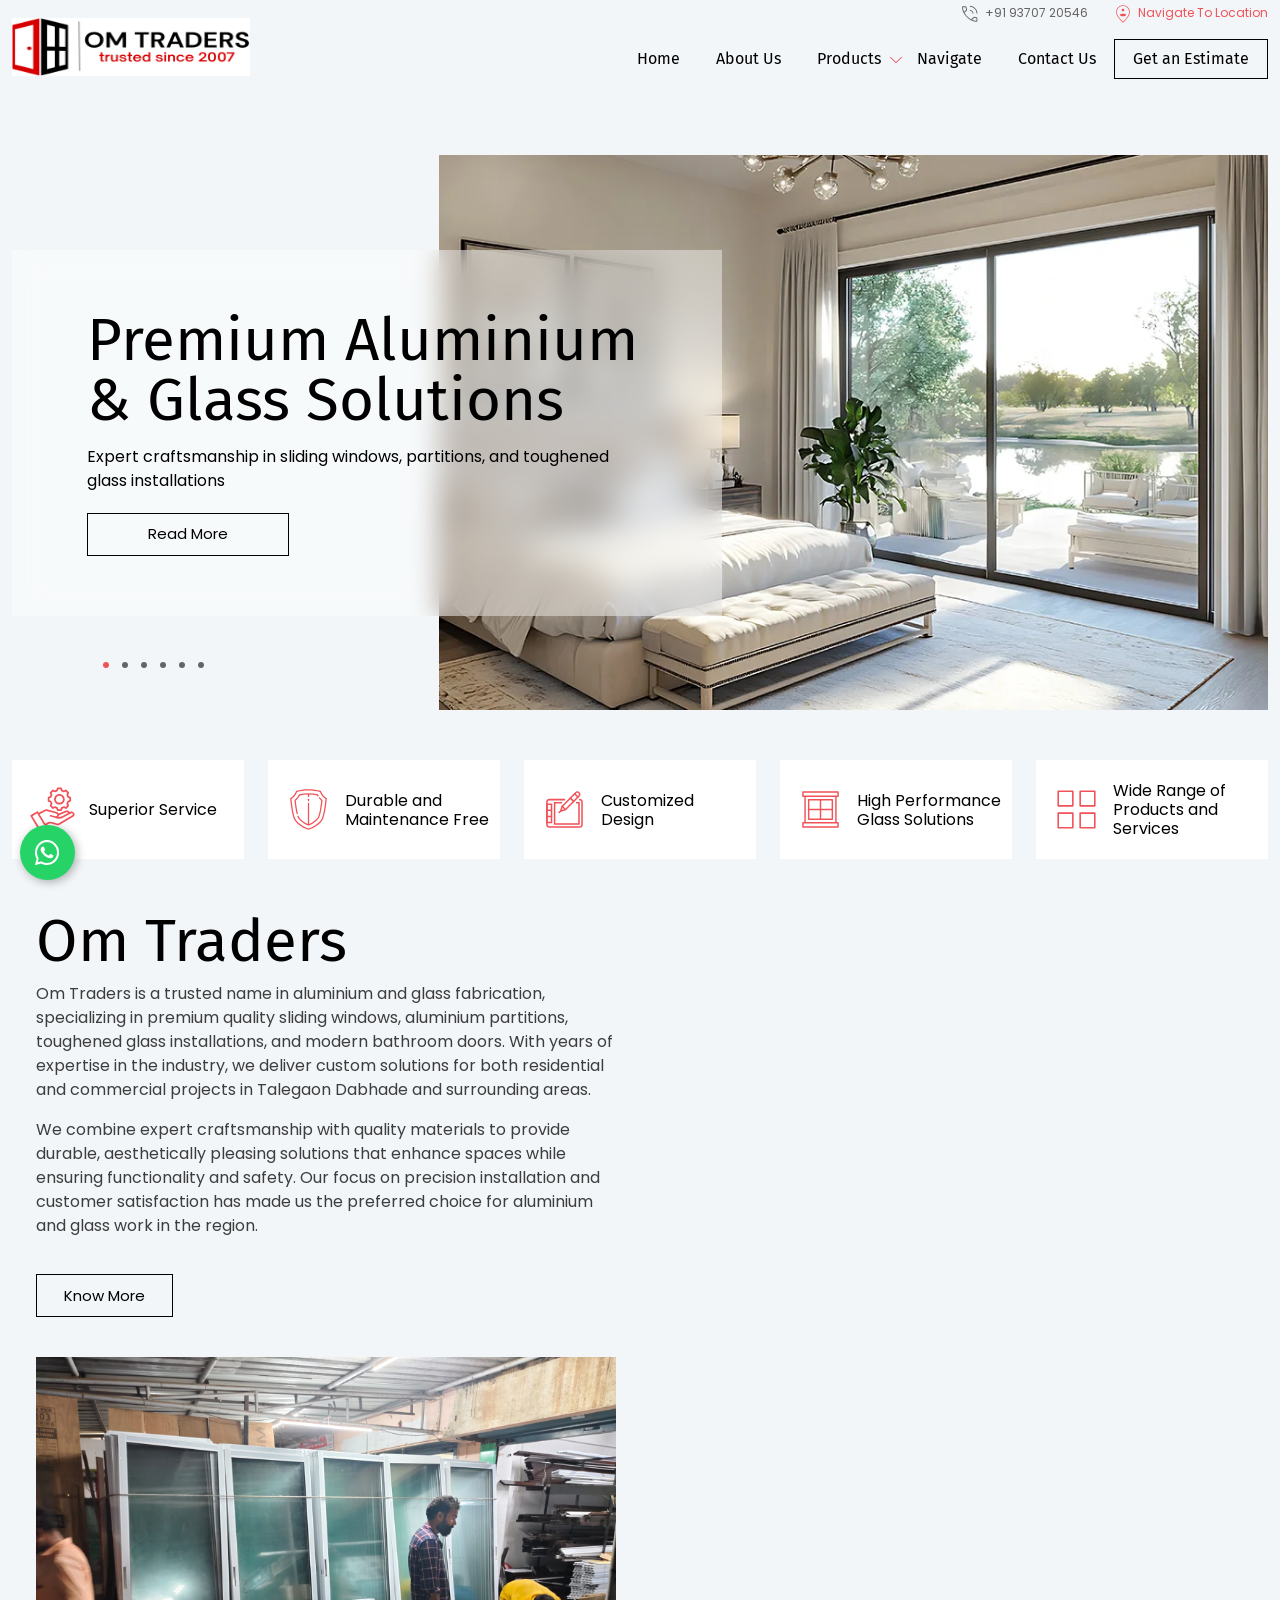
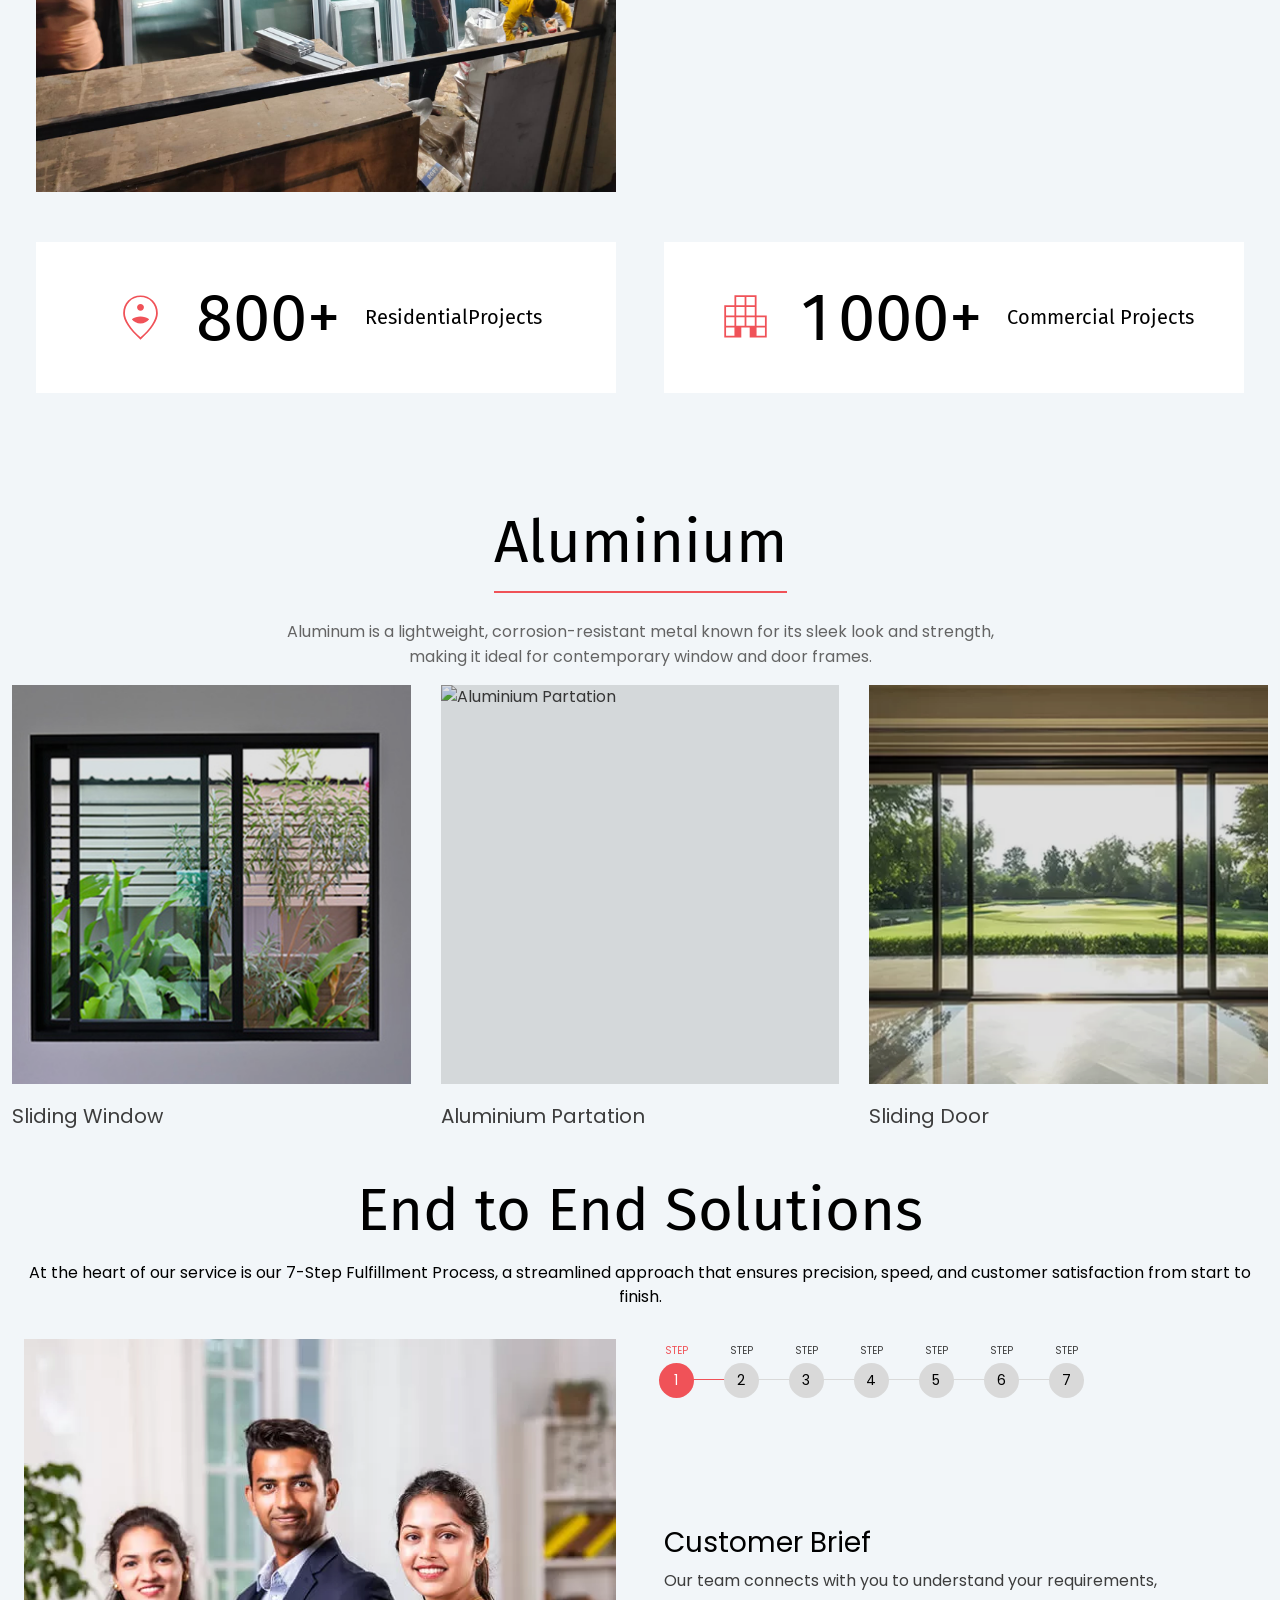
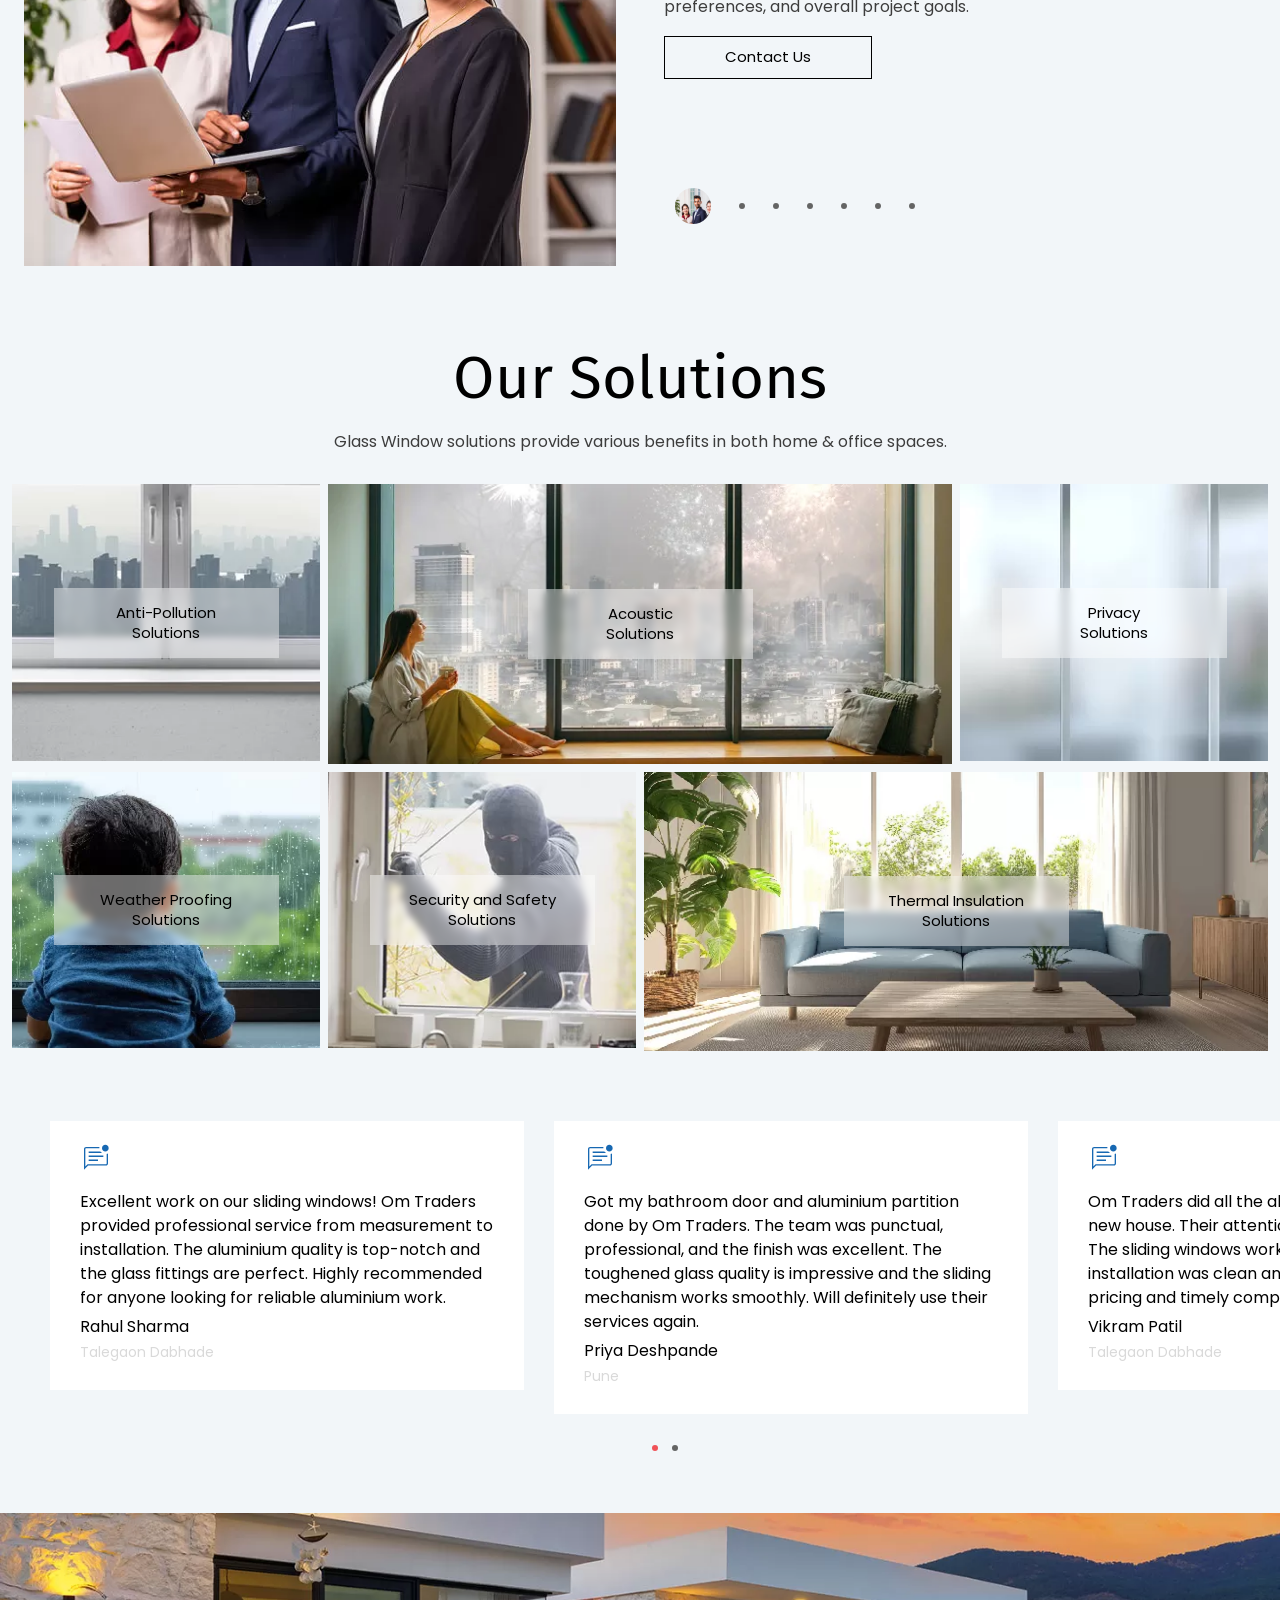
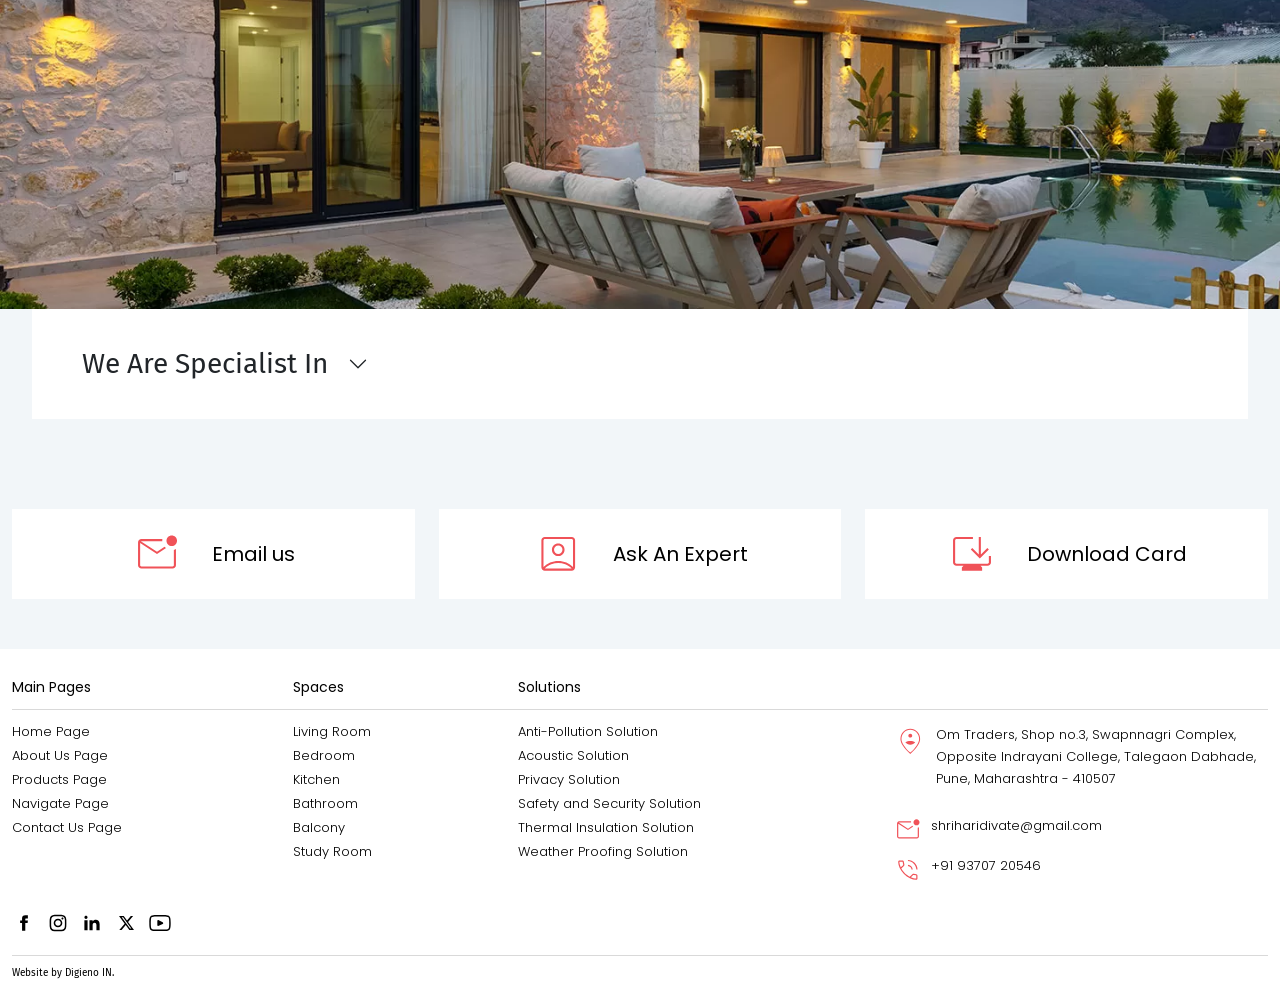
==== index.html @ d7f60c6f "first commit" ====
<!DOCTYPE html>
<html lang="en">

<head>
	<meta charset="UTF-8">
	<link rel="preconnect" href="https://www.omtraderstalegaon.in">

	<!-- Updated banner images for Om Traders -->
	<link rel="preload" fetchpriority="high" as="image"
		href="https://www.omtraderstalegaon.in/assets/images/banner-mobile.webp" />
	<link rel="preload" fetchpriority="high" as="image"
		href="https://www.omtraderstalegaon.in/assets/images/banner-desktop.webp" />

	<!-- Preconnect for Google Fonts -->
	<link rel="preconnect" href="https://fonts.googleapis.com">
	<link rel="preconnect" href="https://fonts.gstatic.com" crossorigin>
	<link rel="preload" as="style" href="https://www.omtraderstalegaon.in/css/combined.css">

	<!-- Updated favicon for Om Traders -->
	<link rel="icon" type="image/x-icon" href="https://www.omtraderstalegaon.in/icon-logo.png" />
	<link rel="icon" type="image/png" sizes="32x32" href="https://www.omtraderstalegaon.in/icon-logo.png">
	<link rel="icon" type="image/png" sizes="16x16" href="https://www.omtraderstalegaon.in/icon-logo.png">
	<link rel="icon" type="image/png" sizes="192x192" href="https://www.omtraderstalegaon.in/icon-logo.png">
	<link sizes="180x180" rel="apple-touch-icon" href="https://www.omtraderstalegaon.in/icon-logo.png">
	<link rel="icon" type="image/svg+xml" href="https://www.omtraderstalegaon.in/icon-logo.png">
	<meta name="msapplication-TileImage" content="https://www.omtraderstalegaon.in/icon-logo.png" />

	<!-- Icon Font Stylesheet -->
	<link href="https://cdnjs.cloudflare.com/ajax/libs/font-awesome/5.10.0/css/all.min.css" rel="stylesheet">
	<link href="https://cdn.jsdelivr.net/npm/bootstrap-icons@1.4.1/font/bootstrap-icons.css" rel="stylesheet">

	<!-- Updated title for Om Traders -->
	<title>Om Traders | Aluminium & Glass Work Specialist | Sliding Windows, Partitions, Toughen Glass, Bathroom Doors
		in Talegaon Dabhade, Pune</title>

	<meta name="robots" content="index, follow" />
	<meta name="viewport" content="width=device-width, initial-scale=1.0">
	<meta name="description"
		content="Om Traders - All types of Aluminium & Glass Work specialist in Talegaon Dabhade, Pune. Expert in Sliding Windows, Aluminium Partitions, Toughen Glass & Bathroom Doors. Contact: 9370720546">
	<meta name="author" content="Om Traders">
	<link rel="canonical" href="https://www.omtraderstalegaon.in/">

	<!-- Updated Open Graph tags for Om Traders -->
	<meta property="og:type" content="website">
	<meta property="og:title" content="Om Traders | Aluminium & Glass Work Specialist in Talegaon Dabhade, Pune">
	<meta property="og:url" content="https://www.omtraderstalegaon.in/">
	<meta property="og:image" content="https://www.omtraderstalegaon.in/images/og-image.png" />
	<meta property="og:description"
		content="Specialist in Sliding Windows, Aluminium Partitions, Toughen Glass & Bathroom Doors.">
	<meta property="og:image:width" content="1200" />
	<meta property="og:image:height" content="630" />
	<meta property="og:image:type" content="image/png" />
	<meta property="og:image:alt" content="Om Traders | Aluminium & Glass Work Specialist in Talegaon Dabhade, Pune" />

	<!-- Updated Twitter Card for Om Traders -->
	<meta property="twitter:card" content="summary_large_image">
	<meta name="twitter:site" content="@omtraders">
	<meta property="twitter:url" content="https://www.omtraderstalegaon.in/">
	<meta property="twitter:title" content="Om Traders | Aluminium & Glass Work Specialist">
	<meta property="twitter:description"
		content="All types of Aluminium & Glass Work in Talegaon Dabhade. Specialist in Sliding Windows, Aluminium Partitions, Toughen Glass & Bathroom Doors">
	<meta property="twitter:image" content="https://www.omtraderstalegaon.in/images/og-image.png">

	<!-- Updated geo tags for Talegaon Dabhade, Pune, India -->
	<meta name="geo.placename" content="Talegaon Dabhade, Pune, Maharashtra, India" />
	<meta http-equiv="content-language" content="en">
	<meta name="geo.region" content="IN-MH" />
	<meta name="ICBM" content="18.7356, 73.6825" />
	<meta name="geo.position" content="18.7356;73.6825" />
	<meta property="og:type" content="website" />

	<link rel="stylesheet" type="text/css" href="/css/combined.css">
</head>

<body>

	<header class="nav-down d-none d-md-block">
		<nav class="navbar navbar-expand-lg main-menu">
			<div class="container">
				<div class="mini-header">
					<a class="navbar-brand" href="index.html">
						<picture>
							<img src="/images/logo.png" alt="Logo" width="238" height="58">
						</picture>
					</a>
					<div class=" navbar-collapse" id="navbarScroll">
						<div class="upper-links">
							<a href="tel: +91 93707 20546">
								<img src="/images/phone-talk.svg" alt="Phone" width="24" height="24">
								<span>+91 93707 20546</span>
							</a>
							<a href="maps.html">
								<img src="/images/dealerships.svg" alt="Locate Showroom" width="24" height="24">
								<span class="color-red">Navigate To Location</span>
							</a>
						</div>
						<ul class="navbar-nav ms-auto my-2 my-lg-0" style="--bs-scroll-height: 100px;">
							<li class="nav-item">
								<a class="dropdown-item" href="index.html">Home</a>
							</li>
							<li class="dropdown has-megamenu dropdown-space">
								<a class="dropdown-item" href="about.html">About Us</a>
							</li>
							<li class="dropdown has-megamenu">
								<a class="dropdown-toggle nav-link active" href="#" role="button" id="dropdownMenuLink"
									data-bs-toggle="dropdown" aria-expanded="false">
									Products
								</a>
								<ul class="dropdown-menu" aria-labelledby="dropdownMenuLink">
									<div class="header-hr-dropdown">
										<div class="row gx-0">
											<div class="col-md-12 spaces-dropdown">
												<ul class="nav nav-products" id="products-tab" role="tablist"
													data-mouse="hover">

													<li class="nav-item">
														<a class="nav-link show active" id="products-upvc-tab"
															data-toggle="pill" data-bs-target="#products-upvc"
															href="products.html" role="tab"
															aria-controls="products-upvc" aria-selected="true"><img
																src="images/icon_1747152950.svg" alt="uPVC" width="20"
																height="20">Sliding Window</a>
													</li>
													<li class="nav-item">
														<a class="nav-link " id="products-aluminium-tab"
															data-toggle="pill" data-bs-target="#products-aluminium"
															href="products.html" role="tab"
															aria-controls="products-aluminium" aria-selected="true"><img
																src="images/icon_1747152934.svg" alt="uPVC" width="20"
																height="20">Aluminium
															Partition</a>
													</li>
													<li class="nav-item">
														<a class="nav-link " id="products-boutique-facade-tab"
															data-toggle="pill"
															data-bs-target="#products-boutique-facade"
															href="products.html" role="tab"
															aria-controls="products-boutique-facade"
															aria-selected="true"><img src="images/icon_1746786755.svg"
																alt="uPVC" width="20" height="20">Toughen Glass</a>
													</li>
													<li class="nav-item">
														<a class="nav-link " id="products-shower-enclosures-tab"
															data-toggle="pill"
															data-bs-target="#products-shower-enclosures"
															href="products.html" role="tab"
															aria-controls="products-shower-enclosures"
															aria-selected="true"><img src="images/icon_17471455831.svg"
																alt="uPVC" width="20" height="20">Bathroom Door</a>
													</li>
												</ul>
											</div>
										</div>
									</div>
								</ul>
							</li>
							<li class="dropdown has-megamenu dropdown-space">
								<a class="dropdown-item" href="maps.html">Navigate</a>
							</li>
							<li class="dropdown has-megamenu dropdown-space">
								<a class="dropdown-item" href="contact.html">Contact Us</a>
							</li>

							<li class="nav-item">
								<a class="get-an-estimate" href="contact.html">
									Get an Estimate
								</a>
							</li>
						</ul>
					</div>
				</div>
			</div>
		</nav>
	</header>

	<header class="nav-down  animated d-block d-md-none">
		<div class="mobile-menu">
			<nav class="sidenav" data-sidenav data-sidenav-toggle="#sidenav-toggle">
				<div class="header-operate">
					<a class="navbar-brand" href="index.html">
						<picture>
							<img src="/images/logo.png" alt="Logo" width="168" height="40">
						</picture>
					</a>
					<span class="mob-side-close-btn">
						<img src="/images/cross.svg" alt="close" width="25" height="25">
					</span>
				</div>
				<ul class="sidenav-menu">

					<div class="accordion accordion-flush" id="accordionFlushExample">
						<div class="accordion-item spaces-border">
							<li class="nav-item">
								<a class="dropdown-item" style="padding-left: 30px;" href="index.html">Home</a>
							</li>
						</div>
					</div>

					<div class="accordion accordion-flush" id="accordionFlushExample">
						<div class="accordion-item products-border">
							<li class="nav-item">
								<a class="dropdown-item " style="padding-left: 30px;" href="about.html">About Us</a>
							</li>
						</div>
					</div>

					<div class="accordion accordion-flush" id="accordionFlushExample">
						<div class="accordion-item">
							<h2 class="accordion-header" id="flush-headingOne-100">
								<button class="accordion-button collapsed" type="button" data-bs-toggle="collapse"
									data-bs-target="#flush-collapseOne-100" aria-expanded="false"
									aria-controls="flush-collapseOne-100" style="padding-left: 30px;">
									Our Solutions
								</button>
							</h2>
							<div id="flush-collapseOne-100" class="accordion-collapse collapse"
								aria-labelledby="flush-headingOne-100" data-bs-parent="#accordionFlushExample">
								<div class="accordion-body mob-spaces">
									<ul>
										<li class="nav-item">
											<a class="nav-link show active" id="products-upvc-tab" data-toggle="pill"
												data-bs-target="#products-upvc" href="products.html" role="tab"
												aria-controls="products-upvc" aria-selected="true"><img
													src="images/icon_1747152950.svg" alt="uPVC" width="20"
													height="20">Sliding Window</a>
										</li>
										<li class="nav-item">
											<a class="nav-link " id="products-aluminium-tab" data-toggle="pill"
												data-bs-target="#products-aluminium" href="products.html" role="tab"
												aria-controls="products-aluminium" aria-selected="true"><img
													src="images/icon_1747152934.svg" alt="uPVC" width="20"
													height="20">Aluminium Partition</a>
										</li>
										<li class="nav-item">
											<a class="nav-link " id="products-boutique-facade-tab" data-toggle="pill"
												data-bs-target="#products-boutique-facade" href="products.html"
												role="tab" aria-controls="products-boutique-facade"
												aria-selected="true"><img src="images/icon_1746786755.svg" alt="uPVC"
													width="20" height="20">Toughen Glass</a>
										</li>
										<li class="nav-item">
											<a class="nav-link " id="products-shower-enclosures-tab" data-toggle="pill"
												data-bs-target="#products-shower-enclosures" href="products.html"
												role="tab" aria-controls="products-shower-enclosures"
												aria-selected="true"><img src="images/icon_17471455831.svg" alt="uPVC"
													width="20" height="20">Bathroom Door</a>
										</li>
									</ul>
								</div>
							</div>
						</div>
					</div>

					<div class="accordion accordion-flush" id="accordionFlushExample1">
						<div class="accordion-item">
							<div class="accordion-item spaces-border">
								<li class="nav-item">
									<a class="dropdown-item" style="padding-left: 30px;" href="maps.html">Navigate</a>
								</li>
							</div>
						</div>
					</div>

					<div class="accordion accordion-flush" id="accordionFlushExample1">
						<div class="accordion-item">
							<div class="accordion-item spaces-border">
								<li class="nav-item">
									<a class="dropdown-item" style="padding-left: 30px;" href="contact.html">Contact
										Us</a>
								</li>
							</div>
						</div>
					</div>
				</ul>
				<ul class="toll-free" style="padding-top: 20px;">
					<li class="toll-free">
						<div class="side-menu-contact-box">
							<a href="tel:+91 9370720546">
								<h6>Contact No.</h6>
								<h3>+91 93707 20546</h3>
							</a>
						</div>
					</li>
				</ul>
			</nav>
			<div class="mobileheader">
				<div data-sidenav-overlay class="sidenav-overlay"></div>
				<div class="upper-links">

					<a href="tel:+91 93707 20546">
						<img src="/images/phone-talk.svg" alt="Phone" width="24" height="24">
						<span>+91 93707 20546</span>
					</a>
					<a href="maps.html">
						<img src="/images/dealerships.svg" alt="Locate Showroom" width="24" height="24">
						<span class="color-red">Navigate To Location</span>
					</a>
				</div>
				<div class="logo-link-menu">
					<span class="main-logo-mobile">
						<a href="index.html"><img src="/images/logo.png" width="154" height="40" alt="Logo"
								style="padding-left: 5px;" /></a>
					</span>
					<a class="get-an-estimate-mobile" href="contact.html">
						Get an Estimate
					</a>
					<span>
						<a href="javascript:;" class="toggle" id="sidenav-toggle">
							<img src="/images/mobile-menu.svg" width="17" height="28">
						</a>
					</span>
				</div>
			</div>
		</div>
	</header>

	<main class="js-scroll">
		<div class="items-container">
			<link rel="preload" as="image" href="images/banner_1747808290.jpg" imagesizes="100vw"
				imagesrcset="images/banner_1747808290.jpg">

			<div class="common-top-spacer"></div>

			<div class="container">
				<div id="carouselExampleCaptions" class="carousel slide home-slider" data-bs-ride="carousel">

					<div class="carousel-indicators">
						<button type="button" data-bs-target="#carouselExampleCaptions" data-bs-slide-to="0"
							class="active" aria-current="true" aria-label="Slide 0"></button>
						<button type="button" data-bs-target="#carouselExampleCaptions" data-bs-slide-to="1"
							aria-label="Slide 1"></button>
						<button type="button" data-bs-target="#carouselExampleCaptions" data-bs-slide-to="2"
							aria-label="Slide 2"></button>
						<button type="button" data-bs-target="#carouselExampleCaptions" data-bs-slide-to="3"
							aria-label="Slide 3"></button>
						<button type="button" data-bs-target="#carouselExampleCaptions" data-bs-slide-to="4"
							aria-label="Slide 4"></button>
						<button type="button" data-bs-target="#carouselExampleCaptions" data-bs-slide-to="5"
							aria-label="Slide 5"></button>
					</div>
					<div class="carousel-inner" style="padding-top: 60px;">
						<div class="carousel-item active">
							<div class="row main-banner-item">
								<div class="col-md-4 align-content-center">
									<div class="main-banner-item-text">
										<h2>Premium Aluminium & Glass Solutions</h2>
										<p>Expert craftsmanship in sliding windows, partitions, and toughened glass
											installations</p> <a href="about.html" class="c-button c-button--gooey">
											<span>Read More</span>
											<div class="c-button__blobs">
												<div></div>
												<div></div>
												<div></div>
											</div>
										</a>
									</div>
								</div>
								<div class="col-md-8">
									<div class="main-banner-item-image zoom-hover">
										<picture>
											<source srcset="images/banner_1758535106.webp" type="image/webp">
											<source srcset="images/banner_1758535106.jpg" type="image/jpg">
											<img src="images/banner_1758535106.jpg" width="100%" height="100%"
												alt="Windows">
										</picture>
									</div>
								</div>
							</div>
						</div>
						<div class="carousel-item ">
							<div class="row main-banner-item">
								<div class="col-md-4 align-content-center">
									<div class="main-banner-item-text">
										<h2>Professional Aluminium Sliding Windows</h2>
										<p>ustom-designed sliding windows for homes and offices.</p> <a
											href="about.html" class="c-button c-button--gooey">
											<span>Read More</span>
											<div class="c-button__blobs">
												<div></div>
												<div></div>
												<div></div>
											</div>
										</a>
									</div>
								</div>
								<div class="col-md-8">
									<div class="main-banner-item-image zoom-hover">
										<picture>
											<source srcset="images/banner_1755513806.webp" type="image/webp">
											<source srcset="images/banner_1755513806.jpg" type="image/jpg">
											<img loading="lazy" src="images/banner_1755513806.jpg" width="100%"
												height="100%" alt="Windows">
										</picture>
									</div>
								</div>
							</div>
						</div>
						<div class="carousel-item ">
							<div class="row main-banner-item">
								<div class="col-md-4 align-content-center">
									<div class="main-banner-item-text">
										<h2>Modern Aluminium Partition Solutions</h2>
										<p>Space-efficient aluminium partitions for offices and commercial spaces</p>
										<a href="about.html" class="c-button c-button--gooey">
											<span>Learn More</span>
											<div class="c-button__blobs">
												<div></div>
												<div></div>
												<div></div>
											</div>
										</a>
									</div>
								</div>
								<div class="col-md-8">
									<div class="main-banner-item-image zoom-hover">
										<picture>
											<source srcset="images/banner_1758290400.webp" type="image/webp">
											<source srcset="images/banner_1758290400.jpg" type="image/jpg">
											<img loading="lazy" src="images/banner_1758290400.jpg" width="100%"
												height="100%" alt="Windows">
										</picture>
									</div>
								</div>
							</div>
						</div>
						<div class="carousel-item ">
							<div class="row main-banner-item">
								<div class="col-md-4 align-content-center">
									<div class="main-banner-item-text">
										<h2>Book Your Free Window Consultation</h2>
										<p>Get expert advice tailored to your space, style, and budget—no
											obligations.</p> <a href="contact.html" class="c-button c-button--gooey">
											<span>Connect With Us</span>
											<div class="c-button__blobs">
												<div></div>
												<div></div>
												<div></div>
											</div>
										</a>
									</div>
								</div>
								<div class="col-md-8">
									<div class="main-banner-item-image zoom-hover">
										<picture>
											<img src="images/banner_1762515509.jpg" width="100%" height="100%"
												alt="Window Consultation">
										</picture>
									</div>
								</div>
							</div>
						</div>
						<div class="carousel-item ">
							<div class="row main-banner-item">
								<div class="col-md-4 align-content-center">
									<div class="main-banner-item-text">
										<h2>Toughened Glass & Doors</h2>
										<p>Wremium safety glass solutions and elegant bathroom</p> <a
											href="products.html" class="c-button c-button--gooey">
											<span>Read More</span>
											<div class="c-button__blobs">
												<div></div>
												<div></div>
												<div></div>
											</div>
										</a>
									</div>
								</div>
								<div class="col-md-8">
									<div class="main-banner-item-image zoom-hover">
										<picture>
											<source srcset="images/banner_1762925732.webp" type="image/webp">
											<source srcset="images/banner_1762925732.jpg" type="image/jpg">
											<img loading="lazy" src="images/banner_1762925732.jpg" width="100%"
												height="100%" alt="Learning About Fenestration">
										</picture>
									</div>
								</div>
							</div>
						</div>
						<div class="carousel-item ">
							<div class="row main-banner-item">
								<div class="col-md-4 align-content-center">
									<div class="main-banner-item-text">
										<h2>Free Consultation & Estimation</h2>
										<p>Get expert advice and accurate estimates for your aluminium & glass projects
										</p> <a href="contact.html" class="c-button c-button--gooey">
											<span>Read More</span>
											<div class="c-button__blobs">
												<div></div>
												<div></div>
												<div></div>
											</div>
										</a>
									</div>
								</div>
								<div class="col-md-8">
									<div class="main-banner-item-image zoom-hover">
										<picture>
											<source srcset="images/banner_1747899253.webp" type="image/webp">
											<source srcset="images/banner_1747899253.png" type="image/jpg">
											<img loading="lazy" src="images/banner_1747899253.png" width="100%"
												height="100%" alt="AIS Windows Advantage">
										</picture>
									</div>
								</div>
							</div>
						</div>
					</div>
				</div>
			</div>

			<section class="ais-windows-features">
				<div class="container">
					<div class="row justify-content-center">
						<div class="col-1-of-7">
							<div class="features-box">
								<img loading="lazy" src="images/thumbnail_1747122276.svg" width="61" height="61"
									alt="Superior service">
								<h3>Superior Service</h3>
							</div>
						</div>
						<div class="col-1-of-7">
							<div class="features-box">
								<img loading="lazy" src="images/thumbnail_1747121187.svg" width="61" height="61"
									alt="Durable and Maintenance free">
								<h3>Durable and Maintenance Free</h3>
							</div>
						</div>
						<div class="col-1-of-7">
							<div class="features-box">
								<img loading="lazy" src="images/thumbnail_1747121206.svg" width="61" height="61"
									alt="Durability and Safety">
								<h3>Customized Design</h3>
							</div>
						</div>
						<div class="col-1-of-7">
							<div class="features-box">
								<img loading="lazy" src="images/thumbnail_17471212221.svg" width="61" height="61"
									alt="Maintainance">
								<h3>High Performance Glass Solutions</h3>
							</div>
						</div>
						<div class="col-1-of-7">
							<div class="features-box">
								<img loading="lazy" src="images/thumbnail_1747121234.svg" width="61" height="61"
									alt="Hardware">
								<h3>Wide Range of Products and Services</h3>
							</div>
						</div>
					</div>
				</div>
			</section>

			<section class="ais-windows-section">
				<div class="container">
					<div class="row gx-5 m-0">
						<div class="col-md-6 align-content-center">
							<div class="ais-windows-text">
								<h1 class="text-anim">Om Traders</h1>
								<p>Om Traders is a trusted name in aluminium and glass fabrication, specializing in
									premium quality sliding windows, aluminium partitions, toughened glass
									installations, and modern bathroom doors. With years of expertise in the industry,
									we deliver custom solutions for both residential and commercial projects in Talegaon
									Dabhade and surrounding areas.</p>
								<p>We combine expert craftsmanship with quality materials to provide durable,
									aesthetically pleasing solutions that enhance spaces while ensuring functionality
									and safety. Our focus on precision installation and customer satisfaction has made
									us the preferred choice for aluminium and glass work in the region.</p>
								<a href="about.html" class="c-button c-button--gooey">
									<span>Know More</span>
									<div class="c-button__blobs">
										<div></div>
										<div></div>
										<div></div>
									</div>
								</a>
							</div>
						</div>
						<div style="padding-top: 40px;"></div>
						<div class="col-md-6">
							<div class="ais-windows-image zoom-hover">
								<picture>
									<img width="600" height="580" style="width: 100%; height: auto;" loading="lazy"
										src="images/WhatsApp Image 2025-12-15 at 6.58.34 PM.jpeg" width="100%"
										height="100%" alt="Om Traders Aluminium & Glass Work">
								</picture>
							</div>
						</div>
					</div>
				</div>
			</section>
			<section class="ais-counters-section">
				<div class="container">
					<div class="row counters gx-5 m-0">
						<div class="col-md-6 wow fadeInUp" data-wow-duration="200ms" data-wow-delay="600ms">
							<div class="counters-box">
								<img loading="lazy" src="images/icon_1744809434.svg" width="61" height="61"
									alt="Dealership">
								<h3 class="counter" aria-label="800+">800+</h3>
								<h4>
									<h4>Residential</h4>
									<h4>Projects</h4>
								</h4>
							</div>
						</div>
						<div class="col-md-6 wow fadeInUp" data-wow-duration="200ms" data-wow-delay="700ms">
							<div class="counters-box">
								<img loading="lazy" src="images/icon_1744809424.svg" width="61" height="61" alt="City">
								<h3 class="counter" aria-label="1000+">1000+</h3>
								<h4>
									<h4>Commercial Projects</h4>
								</h4>
							</div>
						</div>
					</div>
				</div>
			</section>

			<section class="upvc-aluminum-section home-upvc-aluminum-slider owl_navDisable">
				<div class="container">
					<div class="upvc-aluminum-tabs wow fadeInUp" data-wow-duration="200ms" data-wow-delay="200ms">
						<ul class="nav nav-pills mb-3" id="pills-tab" role="tablist">
							<li class="nav-item" role="presentation">
								<button class="nav-link active" id="pills-Paper-tab" data-bs-toggle="pill"
									data-bs-target="#pills-Paper" type="button" role="tab" aria-controls="pills-Paper"
									aria-selected="true">
									<h2 class="mb-0">Aluminium</h2>
								</button>
							</li>
						</ul>
					</div>

					<div class="tab-content wow fadeInUp" data-wow-duration="200ms" data-wow-delay="200ms"
						id="pills-tabContent">
						<div class="tab-pane fade show active" id="pills-Paper" role="tabpanel"
							aria-labelledby="pills-Paper-tab">
							<div class="short-description text-center">
								<p>Aluminum is a lightweight, corrosion-resistant metal known for its sleek look and
									strength,<br> making it ideal for contemporary window and door frames.</p>
							</div>
							<div class="upvc-aluminum-slider owl-carousel owl-theme">

								<item>
									<div class="upvc-aluminum-slider-box zoom-hover">
										<a href="products.html">
											<picture>
												<img loading="lazy" src="images/thumbnail1_1747128946.jpg" width="100%"
													height="100%" alt="Aluminium Sliding Windows">
											</picture>
											<div class="tabs-caption">
												<h3>Sliding Window</h3>
											</div>
										</a>
									</div>
								</item>

								<item>
									<div class="upvc-aluminum-slider-box zoom-hover">
										<a href="products.html">
											<picture>
												<img loading="lazy" src="images/aluminium_partition.jpg" width="100%"
													height="100%" style="aspect-ratio: 1 / 1; object-fit: cover;"
													alt="Aluminium Partation">

											</picture>
											<div class="tabs-caption">
												<h3>Aluminium Partation</h3>
											</div>
										</a>
									</div>
								</item>

								<item>
									<div class="upvc-aluminum-slider-box zoom-hover">
										<a href="products.html">
											<picture>
												<source srcset="images/thumbnail1_1747128768.webp" type="image/webp">
												<source srcset="images/thumbnail1_1747128768.jpg" type="image/jpg">
												<img loading="lazy" src="images/thumbnail1_1747128768.jpg" width="100%"
													height="100%" alt="Aluminium Sliding Doors">
											</picture>
											<div class="tabs-caption">
												<h3>Sliding Door</h3>
											</div>
										</a>
									</div>
								</item>

								<item>
									<div class="upvc-aluminum-slider-box zoom-hover">
										<a href="products.html">
											<picture>
												<img loading="lazy" src="images/Project-2.jpeg" width="100%"
													height="100%" style="aspect-ratio: 1 / 1; object-fit: cover;"
													alt="Aluminium Partation">

											</picture>
											<div class="tabs-caption">
												<h3>Toughen Glass</h3>
											</div>
										</a>
									</div>
								</item>

								<item>
									<div class="upvc-aluminum-slider-box zoom-hover">
										<a href="products.html">
											<picture>
												<source srcset="images/thumbnail1_1764321676.webp" type="image/webp">
												<source srcset="images/thumbnail1_1764321676.jpg" type="image/jpg">
												<img loading="lazy" src="images/thumbnail1_1764321676.jpg" width="100%"
													height="100%" alt="Sliding Window with Integrated Glass Railing">
											</picture>
											<div class="tabs-caption">
												<h3>Sliding Window with Glass Railing</h3>
											</div>
										</a>
									</div>
								</item>

								<item>
									<div class="upvc-aluminum-slider-box zoom-hover">
										<a href="products.html">
											<picture>
												<source srcset="images/thumbnail1_1763712153.webp" type="image/webp">
												<source srcset="images/thumbnail1_1763712153.png" type="image/jpg">
												<img loading="lazy" src="images/thumbnail1_1763712153.png" width="100%"
													height="100%" alt="Movable Glass Louvers">
											</picture>
											<div class="tabs-caption">
												<h3>Movable Glass Louvers</h3>
											</div>
										</a>
									</div>
								</item>

								<item>
									<div class="upvc-aluminum-slider-box zoom-hover">
										<a href="products.html">
											<picture>
												<source srcset="images/thumbnail1_1747128081.webp" type="image/webp">
												<source srcset="images/thumbnail1_1747128081.jpg" type="image/jpg">
												<img loading="lazy" src="images/thumbnail1_1747128081.jpg" width="100%"
													height="100%" alt="defender-sliders">
											</picture>
											<div class="tabs-caption">
												<h3>Defender Sliders</h3>
											</div>
										</a>
									</div>
								</item>

								<item>
									<div class="upvc-aluminum-slider-box zoom-hover">
										<a href="products.html">
											<picture>
												<source srcset="images/thumbnail1_1747128659.webp" type="image/webp">
												<source srcset="images/thumbnail1_1747128659.jpg" type="image/jpg">
												<img loading="lazy" src="images/thumbnail1_1747128659.jpg" width="100%"
													height="100%" alt="Slimline Aluminium Sliding Doors">
											</picture>
											<div class="tabs-caption">
												<h3>Slim Sliding Doors</h3>
											</div>
										</a>
									</div>
								</item>

								<item>
									<div class="upvc-aluminum-slider-box zoom-hover">
										<a href="products.html">
											<picture>
												<source srcset="images/thumbnail1_1744709725.webp" type="image/webp">
												<source srcset="images/thumbnail1_1744709725.jpg" type="image/jpg">
												<img loading="lazy" src="images/thumbnail1_1744709725.jpg" width="100%"
													height="100%" alt="french-window">
											</picture>
											<div class="tabs-caption">
												<h3>French Window</h3>
											</div>
										</a>
									</div>
								</item>

								<item>
									<div class="upvc-aluminum-slider-box zoom-hover">
										<a href="products.html">
											<picture>
												<source srcset="images/thumbnail1_1747128132.webp" type="image/webp">
												<source srcset="images/thumbnail1_1747128132.jpg" type="image/jpg">
												<img loading="lazy" src="images/thumbnail1_1747128132.jpg" width="100%"
													height="100%" alt="Aluminium Fixed Window">
											</picture>
											<div class="tabs-caption">
												<h3>Fixed Window</h3>
											</div>
										</a>
									</div>
								</item>


								<item>
									<div class="upvc-aluminum-slider-box zoom-hover">
										<a href="products.html">
											<picture>
												<source srcset="images/thumbnail1_1758696020.webp" type="image/webp">
												<source srcset="images/thumbnail1_1758696020.jpg" type="image/jpg">
												<img loading="lazy" src="images/thumbnail1_1758696020.jpg" width="100%"
													height="100%" alt="Aluminium French Door">
											</picture>
											<div class="tabs-caption">
												<h3>Bathroom Door</h3>
											</div>
										</a>
									</div>
								</item>

							</div>
						</div>
					</div>
				</div>
			</section>
			<section class="end-solutions-section">
				<div class="container">
					<div id="carouselExampleCaptionsSolutions" class="carousel slide home-slider" data-bs-ride="false">
						<div class="carousel-indicators">
							<button type="button" data-bs-target="#carouselExampleCaptionsSolutions"
								data-bs-slide-to="0" class="active" aria-current="true" aria-label="Slide 0">
								<img loading="lazy" src="images/thumbnail_1747131976.jpg" width="50" height="50"
									alt="Thumbnail ">
							</button>
							<button type="button" data-bs-target="#carouselExampleCaptionsSolutions"
								data-bs-slide-to="1" aria-label="Slide 1">
								<img loading="lazy" src="images/thumbnail_1747315994.png" width="50" height="50"
									alt="Thumbnail ">
							</button>
							<button type="button" data-bs-target="#carouselExampleCaptionsSolutions"
								data-bs-slide-to="2" aria-label="Slide 2">
								<img loading="lazy" src="images/thumbnail_1747321064.png" width="50" height="50"
									alt="Thumbnail ">
							</button>
							<button type="button" data-bs-target="#carouselExampleCaptionsSolutions"
								data-bs-slide-to="3" aria-label="Slide 3">
								<img loading="lazy" src="images/thumbnail_1747314723.png" width="50" height="50"
									alt="Thumbnail ">
							</button>
							<button type="button" data-bs-target="#carouselExampleCaptionsSolutions"
								data-bs-slide-to="4" aria-label="Slide 4">
								<img loading="lazy" src="images/thumbnail_1747313151.png" width="50" height="50"
									alt="Thumbnail ">
							</button>
							<button type="button" data-bs-target="#carouselExampleCaptionsSolutions"
								data-bs-slide-to="5" aria-label="Slide 5">
								<img loading="lazy" src="images/thumbnail_1747313052.png" width="50" height="50"
									alt="na ">
							</button>
							<button type="button" data-bs-target="#carouselExampleCaptionsSolutions"
								data-bs-slide-to="6" aria-label="Slide 6">
								<img loading="lazy" src="images/thumbnail_1747312917.png" width="50" height="50"
									alt="After-Sales Service">
							</button>

						</div>

						<!-- Second Indicator Set -->
						<div class="carousel-indicators second-indicators">

							<button type="button" data-bs-target="#carouselExampleCaptionsSolutions"
								data-bs-slide-to="0" class="active step-1 step-completed active" aria-current="true"
								aria-label="Slide 1">
								<span>Step</span>
								<small>1</small>
							</button>


							<button type="button" data-bs-target="#carouselExampleCaptionsSolutions"
								data-bs-slide-to="1" aria-label="Slide 2">
								<span>Step</span>
								<small>2</small>
							</button>


							<button type="button" data-bs-target="#carouselExampleCaptionsSolutions"
								data-bs-slide-to="2" aria-label="Slide 3">
								<span>Step</span>
								<small>3</small>
							</button>


							<button type="button" data-bs-target="#carouselExampleCaptionsSolutions"
								data-bs-slide-to="3" aria-label="Slide 4">
								<span>Step</span>
								<small>4</small>
							</button>


							<button type="button" data-bs-target="#carouselExampleCaptionsSolutions"
								data-bs-slide-to="4" aria-label="Slide 5">
								<span>Step</span>
								<small>5</small>
							</button>


							<button type="button" data-bs-target="#carouselExampleCaptionsSolutions"
								data-bs-slide-to="5" aria-label="Slide 6">
								<span>Step</span>
								<small>6</small>
							</button>


							<button type="button" data-bs-target="#carouselExampleCaptionsSolutions"
								data-bs-slide-to="6" aria-label="Slide 7">
								<span>Step</span>
								<small>7</small>
							</button>
						</div>

						<div class="container">
							<div class="ais-solutions-heading text-center">
								<h2>End to End Solutions</h2>
								<div>At the heart of our service is our 7-Step Fulfillment Process, a streamlined
									approach that ensures precision, speed, and customer satisfaction from start to
									finish.</div>
							</div>
							<div class="carousel-inner">
								<div class="carousel-item active">
									<div class="row main-banner-item gx-5">
										<div class="col-md-6">
											<div class="end-solutions-image zoom-hover">
												<picture>
													<source srcset="images/thumbnail_1747131976.webp" type="image/webp">
													<source srcset="images/thumbnail_1747131976.jpg" type="image/jpg">
													<img loading="lazy" src="images/thumbnail_1747131976.jpg"
														width="100%" height="100%" alt="Thumbnail ">
												</picture>
											</div>
										</div>
										<div class="col-md-6 align-content-center">
											<div class="end-solutions-text">

												<h3>Customer Brief</h3>
												<p>Our team connects with you to understand your requirements,
													preferences, and overall project goals.</p>
												<a href="contact.html" class="c-button c-button--gooey">
													<span>Contact Us</span>
													<div class="c-button__blobs">
														<div></div>
														<div></div>
														<div></div>
													</div>
												</a>
											</div>
										</div>
									</div>
								</div>
								<div class="carousel-item ">
									<div class="row main-banner-item gx-5">
										<div class="col-md-6">
											<div class="end-solutions-image zoom-hover">
												<picture>
													<source srcset="images/thumbnail_1747315994.webp" type="image/webp">
													<source srcset="images/thumbnail_1747315994.png" type="image/jpg">
													<img loading="lazy" src="images/thumbnail_1747315994.png"
														width="100%" height="100%" alt="Thumbnail ">
												</picture>
											</div>
										</div>
										<div class="col-md-6 align-content-center">
											<div class="end-solutions-text">
												<h3>Design & Product Selection</h3>
												<p>We help you choose the right designs and products that best suit
													your space and needs.</p>
												<a href="contact.html" class="c-button c-button--gooey">
													<span>Contact Us</span>
													<div class="c-button__blobs">
														<div></div>
														<div></div>
														<div></div>
													</div>
												</a>
											</div>
										</div>
									</div>
								</div>
								<div class="carousel-item ">
									<div class="row main-banner-item gx-5">
										<div class="col-md-6">
											<div class="end-solutions-image zoom-hover">
												<picture>
													<source srcset="images/thumbnail_1747321064.webp" type="image/webp">
													<source srcset="images/thumbnail_1747321064.png" type="image/jpg">
													<img loading="lazy" src="images/thumbnail_1747321064.png"
														width="100%" height="100%" alt="Thumbnail ">
												</picture>
											</div>
										</div>
										<div class="col-md-6 align-content-center">
											<div class="end-solutions-text">
												<h3>Order Confirmation</h3>
												<p>Once selections are finalized, we proceed with order confirmation
													and scheduling.</p>
												<a href="contact.html" class="c-button c-button--gooey">
													<span>Contact Us</span>
													<div class="c-button__blobs">
														<div></div>
														<div></div>
														<div></div>
													</div>
												</a>
											</div>
										</div>
									</div>
								</div>
								<div class="carousel-item ">
									<div class="row main-banner-item gx-5">
										<div class="col-md-6">
											<div class="end-solutions-image zoom-hover">
												<picture>
													<source srcset="images/thumbnail_1747314723.webp" type="image/webp">
													<source srcset="images/thumbnail_1747314723.png" type="image/jpg">
													<img loading="lazy" src="images/thumbnail_1747314723.png"
														width="100%" height="100%" alt="Thumbnail ">
												</picture>
											</div>
										</div>
										<div class="col-md-6 align-content-center">
											<div class="end-solutions-text">

												<h3>Survey</h3>
												<p>A detailed site survey is conducted to take accurate measurements
													and evaluate installation conditions.</p>
												<a href="contact.html" class="c-button c-button--gooey">
													<span>Contact Us</span>
													<div class="c-button__blobs">
														<div></div>
														<div></div>
														<div></div>
													</div>
												</a>
											</div>
										</div>
									</div>
								</div>
								<div class="carousel-item ">
									<div class="row main-banner-item gx-5">
										<div class="col-md-6">
											<div class="end-solutions-image zoom-hover">
												<picture>
													<source srcset="images/thumbnail_1747313151.webp" type="image/webp">
													<source srcset="images/thumbnail_1747313151.png" type="image/jpg">
													<img loading="lazy" src="images/thumbnail_1747313151.png"
														width="100%" height="100%" alt="Thumbnail ">
												</picture>
											</div>
										</div>
										<div class="col-md-6 align-content-center">
											<div class="end-solutions-text">

												<h3>Manufacturing</h3>
												<p>Your chosen products are custom-manufactured with precision,
													ensuring top-notch quality and durability.</p>
												<a href="contact.html" class="c-button c-button--gooey">
													<span>Contact Us</span>
													<div class="c-button__blobs">
														<div></div>
														<div></div>
														<div></div>
													</div>
												</a>
											</div>
										</div>
									</div>
								</div>
								<div class="carousel-item ">
									<div class="row main-banner-item gx-5">
										<div class="col-md-6">
											<div class="end-solutions-image zoom-hover">
												<picture>
													<source srcset="images/thumbnail_1747313052.webp" type="image/webp">
													<source srcset="images/thumbnail_1747313052.png" type="image/jpg">
													<img loading="lazy" src="images/thumbnail_1747313052.png"
														width="100%" height="100%" alt="na ">
												</picture>
											</div>
										</div>
										<div class="col-md-6 align-content-center">
											<div class="end-solutions-text">

												<h3>Installation</h3>
												<p>Our trained technicians ensure smooth, professional installation
													with minimal disruption.</p>
												<a href="contact.html" class="c-button c-button--gooey">
													<span>Contact Us</span>
													<div class="c-button__blobs">
														<div></div>
														<div></div>
														<div></div>
													</div>
												</a>
											</div>
										</div>
									</div>
								</div>
								<div class="carousel-item ">
									<div class="row main-banner-item gx-5">
										<div class="col-md-6">
											<div class="end-solutions-image zoom-hover">
												<picture>
													<source srcset="images/thumbnail_1747312917.webp" type="image/webp">
													<source srcset="images/thumbnail_1747312917.png" type="image/jpg">
													<img loading="lazy" src="images/thumbnail_1747312917.png"
														width="100%" height="100%" alt="After-Sales Service">
												</picture>
											</div>
										</div>
										<div class="col-md-6 align-content-center">
											<div class="end-solutions-text">

												<h3>After-Sales Service</h3>
												<p>We offer continued support and maintenance to keep your products
													performing at their best.</p>
												<a href="contact.html" class="c-button c-button--gooey">
													<span>Contact Us</span>
													<div class="c-button__blobs">
														<div></div>
														<div></div>
														<div></div>
													</div>
												</a>
											</div>
										</div>
									</div>
								</div>
							</div>
						</div>
					</div>
				</div>
			</section>

			<section class="ais-solutions-section" style="padding-top: 80px;">
				<div class="container">
					<div class="ais-solutions-heading text-center">
						<h2>Our Solutions</h2>
						<p>Glass Window solutions provide various benefits in both home & office spaces.</p>
					</div>
					<div class="row gx-2">

						<div class="col-md-3">
							<div class="ais-solutions-box zoom-hover">
								<a href="#">
									<picture>
										<source srcset="images/thumbnail1_1747220233.webp" type="image/webp">
										<source srcset="images/thumbnail1_1747220233.jpg" type="image/jpg">
										<img loading="lazy" src="images/thumbnail1_1747220233.jpg" width="100%"
											height="100%" alt="Anti-Pollution Solutions">
									</picture>
									<div class="ais-solutions-text">
										<h3>Anti-Pollution<br> Solutions</h3>
									</div>
								</a>
							</div>
						</div>
						<div class="col-md-6">
							<div class="ais-solutions-box zoom-hover">
								<a href="#">
									<picture>
										<source srcset="images/thumbnail2_1747822133.webp" type="image/webp">
										<source srcset="images/thumbnail2_1747822133.jpg" type="image/jpg">
										<img loading="lazy" src="images/thumbnail2_1747822133.jpg" width="100%"
											height="100%" alt="Acoustic">
									</picture>
									<div class="ais-solutions-text">
										<h3>Acoustic<br> Solutions</h3>
									</div>
								</a>
							</div>
						</div>
						<div class="col-md-3">
							<div class="ais-solutions-box zoom-hover">
								<a href="#">
									<picture>
										<source srcset="images/thumbnail3_1747320254.webp" type="image/webp">
										<source srcset="images/thumbnail3_1747320254.png" type="image/jpg">
										<img loading="lazy" src="images/thumbnail3_1747320254.png" width="100%"
											height="100%" alt="Privacy Solutions">
									</picture>
									<div class="ais-solutions-text">
										<h3>Privacy<br> Solutions</h3>
									</div>
							</div>
							</a>
						</div>
					</div>
					<div class="row gx-2">
						<div class="col-md-3">
							<div class="ais-solutions-box zoom-hover">
								<a href="#">
									<picture>
										<source srcset="images/thumbnail4_1747318287.webp" type="image/webp">
										<source srcset="images/thumbnail4_1747318287.png" type="image/jpg">
										<img loading="lazy" src="images/thumbnail4_1747318287.png" width="100%"
											height="100%" alt="Weather Proofing Solutions">
									</picture>
									<div class="ais-solutions-text">
										<h3>Weather Proofing<br> Solutions</h3>
									</div>
								</a>
							</div>
						</div>
						<div class="col-md-3">
							<div class="ais-solutions-box zoom-hover">
								<a href="#">
									<picture>
										<source srcset="images/thumbnail5_1747220233.webp" type="image/webp">
										<source srcset="images/thumbnail5_1747220233.jpg" type="image/jpg">
										<img loading="lazy" src="images/thumbnail5_1747220233.jpg" width="100%"
											height="100%" alt="Security and Safety Solutions">
									</picture>
									<div class="ais-solutions-text">
										<h3>Security and Safety<br> Solutions</h3>
									</div>
								</a>
							</div>
						</div>
						<div class="col-md-6">
							<div class="ais-solutions-box zoom-hover">
								<a href="#">
									<picture>
										<source srcset="images/thumbnail6_1747320254.webp" type="image/webp">
										<source srcset="images/thumbnail6_1747320254.png" type="image/jpg">
										<img loading="lazy" src="images/thumbnail6_1747320254.png" width="100%"
											height="100%" alt="Energy Efficient Solutions">
									</picture>
									<div class="ais-solutions-text">
										<h3>Thermal Insulation<br> Solutions</h3>
									</div>
								</a>
							</div>
						</div>
					</div>
				</div>
			</section>


			<section class="testimonials-section">

				<div class="testimonials-slider owl-carousel owl-theme">
					<item>
						<div class="testimonials-slider-box-text">
							<img src="/images/chat.svg">

							Excellent work on our sliding windows! Om Traders provided professional service from
							measurement to installation. The aluminium quality is top-notch and the glass fittings are
							perfect. Highly recommended for anyone looking for reliable aluminium work. <div
								class="name-location">
								<h4>Rahul Sharma</h4>
								<h6>Talegaon Dabhade</h6>
							</div>
						</div>
					</item>
					<item>
						<div class="testimonials-slider-box-text">
							<img src="/images/chat.svg">

							Got my bathroom door and aluminium partition done by Om Traders. The team was punctual,
							professional, and the finish was excellent. The toughened glass quality is impressive and
							the sliding mechanism works smoothly. Will definitely use their services again. <div
								class="name-location">
								<h4>Priya Deshpande</h4>
								<h6>Pune</h6>
							</div>
						</div>
					</item>
					<item>
						<div class="testimonials-slider-box-text">
							<img src="/images/chat.svg">

							Om Traders did all the aluminium windows for our new house. Their attention to detail is
							remarkable. The sliding windows work flawlessly and the installation was clean and
							professional. Reasonable pricing and timely completion. Five-star service! <div
								class="name-location">
								<h4>Vikram Patil</h4>
								<h6>Talegaon Dabhade</h6>
							</div>
						</div>
					</item>
					<item>
						<div class="testimonials-slider-box-text">
							<img src="/images/chat.svg">

							Professional team with excellent craftsmanship. Our office aluminium partitions look modern
							and sleek. The glass work is precise and the aluminium frames are sturdy. From consultation
							to installation, everything was handled efficiently. Great experience! <div
								class="name-location">
								<h4>Anjali Mehta</h4>
								<h6>Pune</h6>
							</div>
						</div>
					</item>
					<item>
						<div class="testimonials-slider-box-text">
							<img src="/images/chat.svg">

							Outstanding service for our sliding windows and bathroom door installation. The team at Om
							Traders is knowledgeable and experienced. They helped us choose the right glass type and the
							final result exceeded our expectations. Highly satisfied customers! <div
								class="name-location">
								<h4>Sanjay Raut</h4>
								<h6>Talegaon Dabhade</h6>
							</div>
						</div>
					</item>
				</div>
			</section>

			<section class="fingertips-section">
				<picture>
					<source srcset="images/thumbnail_1747220006.webp" type="image/webp">
					<source srcset="images/thumbnail_1747220006.jpg" type="image/jpg">
					<img loading="lazy" src="images/thumbnail_1747220006.jpg" width="100%" height="100%"
						alt="AIS Windows">
				</picture>
			</section>


			<section class="popular-searches">
				<div class="container">
					<div class="faqs-box">
						<div class="accordion" id="accordionExample">

							<div class="accordion-item">
								<h2 class="accordion-header" id="heading-1">
									<button class="accordion-button collapsed h2-tag" type="button"
										data-bs-toggle="collapse" data-bs-target="#collapse-111" aria-expanded="false"
										aria-controls="collapse-111">
										We Are Specialist In

									</button>
								</h2>
								<div id="collapse-111" class="accordion-collapse collapse" aria-labelledby="heading-1"
									data-bs-parent="#accordionExample" style="">
									<div class="accordion-body">
										<p>
										<ul>
											<li><a href="products.html" target="_blank">Sliding Window</a> |</li>
											<li><a href="products.html" target="_blank">Aluminium Partition</a> |</li>
											<li><a href="products.html" target="_blank">Toughen Glass</a> |</li>
											<li><a href="products.html" target="_blank">Bathroom Door</a> </li>
										</ul>
										</p>
									</div>
								</div>
							</div>
			</section>

			<section class="contact-details-features">
				<div class="container">
					<div class="row justify-content-center">
						<div class="col-md-4">
							<div class="contact-details-box">
								<a href="mailto:shriharidivate@gmail.com">
									<img loading="lazy" src="/images/email-us.svg" width="52" height="52" alt="Banner">
									<h3>Email us</h3>
								</a>
							</div>
						</div>
						<div class="col-md-4">
							<div class="contact-details-box">
								<a href="contact.html">
									<img loading="lazy" src="/images/ask-expert.svg" width="52" height="52"
										alt="Banner">
									<h3>Ask An Expert</h3>
								</a>
							</div>
						</div>
						<div class="col-md-4">
							<div class="contact-details-box">
								<a href="/images/om-traders-card.jpeg" download="om-traders-card.jpeg">
									<img loading="lazy" src="/images/browser-download.svg" width="52" height="52"
										alt="Banner">
									<h3>Download Card</h3>
								</a>
							</div>
						</div>
					</div>
				</div>
			</section>


			<section class="footer-section">
				<div class="container">
					<div class="footer-inner-content">
						<div class="footer-row">
							<div class="footer-col footer-col-spaces-one">
								<div class="footer-menu-heading">
									<h5>Main Pages</h5>
									<ul>
										<li><a href="index.html">Home Page</a></li>
										<li><a href="about.html">About Us Page</a></li>
										<li><a href="products.html">Products Page</a></li>
										<li><a href="maps.html">Navigate Page</a></li>
										<li><a href="contact.html">Contact Us Page</a></li>
									</ul>
								</div>
							</div>

							<div class="footer-col footer-col-spaces-three">
								<div class="footer-menu-heading">
									<h5>Spaces</h5>
									<ul>
										<li><a href="products.html">Living Room</a>
										</li>
										<li><a href="products.html">Bedroom</a></li>
										<li><a href="products.html">Kitchen</a></li>
										<li><a href="products.html">Bathroom</a></li>
										<li><a href="products.html">Balcony</a></li>
										<li><a href="products.html">Study Room</a>
										</li>
									</ul>
								</div>
							</div>

							<div class="footer-col footer-col-spaces-four">
								<div class="footer-menu-heading">
									<h5>Solutions</h5>
									<ul>
										<li><a href="products.html">Anti-Pollution
												Solution</a></li>
										<li><a href="products.html">Acoustic
												Solution</a></li>
										<li><a href="products.html">Privacy
												Solution</a></li>
										<li><a href="products.html">Safety
												and Security Solution</a></li>
										<li><a href="products.html">Thermal
												Insulation Solution</a></li>
										<li><a href="products.html">Weather
												Proofing Solution</a></li>
									</ul>
								</div>
							</div>

							<div class="footer-col footer-col-spaces-seven">
								<div class="footer-menu-heading footer-address">
									<ul>
										<li>
											<img loading="lazy" src="/images/address.svg" width="35" height="35"
												alt="Address">
											<p>Om Traders, Shop no.3, Swapnnagri Complex, Opposite Indrayani College,
												Talegaon Dabhade, Pune, Maharashtra - 410507</p>
										</li>
										<li class="phone-number">

											<img loading="lazy" src="/images/email-us.svg" width="30" height="30"
												alt="Address">
											<p><a href="mailto:shriharidivate@gmail.com">shriharidivate@gmail.com
												</a></p>

										</li>
										<li class="phone-number">
											<img loading="lazy" src="/images/phone.svg" width="30" height="30"
												alt="Address">
											<p><a href="tel: +91 93707 20546">+91 93707 20546</a></p>
										</li>
									</ul>
								</div>
							</div>
						</div>
					</div>

					<div class="logo-social-media">
						<div class="social-icons">
							<div class="linkedin">
								<a href="#" target="_blank"><img class="linkedin-icon" alt="" src="/images/fb.svg"
										width="24" height="24"></a>
							</div>
							<div class="instagram">
								<a href="#" target="_blank"><img class="instagram-icon" alt=""
										src="/images/instagram.svg" width="24" height="24"></a>
							</div>
							<div class="youtube">
								<a href="#" target="_blank"><img class="union-icon" alt="" src="/images/linkedin.svg"
										width="24" height="24"></a>
							</div>
							<div class="twitter">
								<a href="#" target="_blank"><img class="linkedin-icon" alt="" src="/images/x.svg"
										width="24" height="24"></a>
							</div>
							<div class="fb">
								<a href="#" target="_blank"> <img class="facebook-icon" alt="" src="/images/youtube.svg"
										width="24" height="24"></a>
							</div>
						</div>
					</div>
					<div class="bottom-footer">
						<span>
							Website by
							<a href="https://wa.me/918806544530?text=Hi,%20I%20visited%20a%20website%20you%20developed%20and%20would%20like%20to%20discuss%20a%20project."
								target="_blank">
								Digieno IN.
							</a>
						</span>
					</div>
				</div>
			</section>

		</div>
	</main>


	<!--Thank You popup-->

	<script type="text/javascript" src="/js/combined.js"></script>
	<script type="text/javascript" src="/js/bootstrap.bundle.min.js" defer></script>
	<script type="text/javascript" src="/js/home.js"></script>

	<script>
		$('[data-sidenav]').sidenav();
	</script>
	<script type="text/javascript">
		new WOW().init()
	</script>
	<script>
		document.addEventListener("DOMContentLoaded", function () {
			const lazyPictures = document.querySelectorAll("picture");

			if ("IntersectionObserver" in window) {
				let observer = new IntersectionObserver((entries, obs) => {
					entries.forEach(entry => {
						if (entry.isIntersecting) {
							const picture = entry.target;

							// Load <source> elements
							picture.querySelectorAll("source[data-srcset]").forEach(source => {
								source.srcset = source.dataset.srcset;
								source.removeAttribute("data-srcset");
							});

							// Load <img>
							const img = picture.querySelector("img[data-src]");
							if (img) {
								img.src = img.dataset.src;
								img.removeAttribute("data-src");
							}

							obs.unobserve(picture);
						}
					});
				}, {
					rootMargin: "200px 0px",
					threshold: 0.01
				});

				lazyPictures.forEach(pic => observer.observe(pic));
			}
		});
	</script>

	<!-- Floating WhatsApp Button Start -->
	<a href="https://wa.me/919370720546?text=I%20found%20your%20contact%20number%20on%20your%20website.%20I%20would%20like%20to%20inquire%20about%20sliding%20window%20work.%20Please%20let%20me%20know%20the%20details."
		class="whatsapp-float" target="_blank" aria-label="Chat on WhatsApp">
		<i class="fab fa-whatsapp"></i>
	</a>

	<style>
		.whatsapp-float {
			position: fixed;
			bottom: 20px;
			left: 20px;
			/* Change to right:20px; if you want it on the right side */
			background-color: #25d366;
			color: #fff;
			border-radius: 50%;
			text-align: center;
			font-size: 28px;
			box-shadow: 2px 2px 10px rgba(0, 0, 0, 0.3);
			z-index: 999;
			width: 55px;
			height: 55px;
			display: flex;
			align-items: center;
			justify-content: center;
			transition: transform 0.2s ease-in-out;
			animation: pulse 2s infinite, bounce 4s infinite;
		}

		.whatsapp-float:hover {
			transform: scale(1.15) rotate(10deg);
			color: #fff;
		}

		/* Pulse Animation */
		@keyframes pulse {
			0% {
				box-shadow: 0 0 0 0 rgba(37, 211, 102, 0.7);
			}

			70% {
				box-shadow: 0 0 0 15px rgba(37, 211, 102, 0);
			}

			100% {
				box-shadow: 0 0 0 0 rgba(37, 211, 102, 0);
			}
		}

		/* Subtle Bounce */
		@keyframes bounce {

			0%,
			100% {
				transform: translateY(0);
			}

			50% {
				transform: translateY(-5px);
			}
		}
	</style>
	<!-- Floating WhatsApp Button End -->

	<script
		type="text/javascript">     (function (c, l, a, r, i, t, y) { c[a] = c[a] || function () { (c[a].q = c[a].q || []).push(arguments) }; t = l.createElement(r); t.async = 1; t.defer = 1; t.src = "https://www.clarity.ms/tag/" + i; y = l.getElementsByTagName(r)[0]; y.parentNode.insertBefore(t, y); })(window, document, "clarity", "script", "mvd6lk3maq"); </script>
	</script>
</body>

</html>
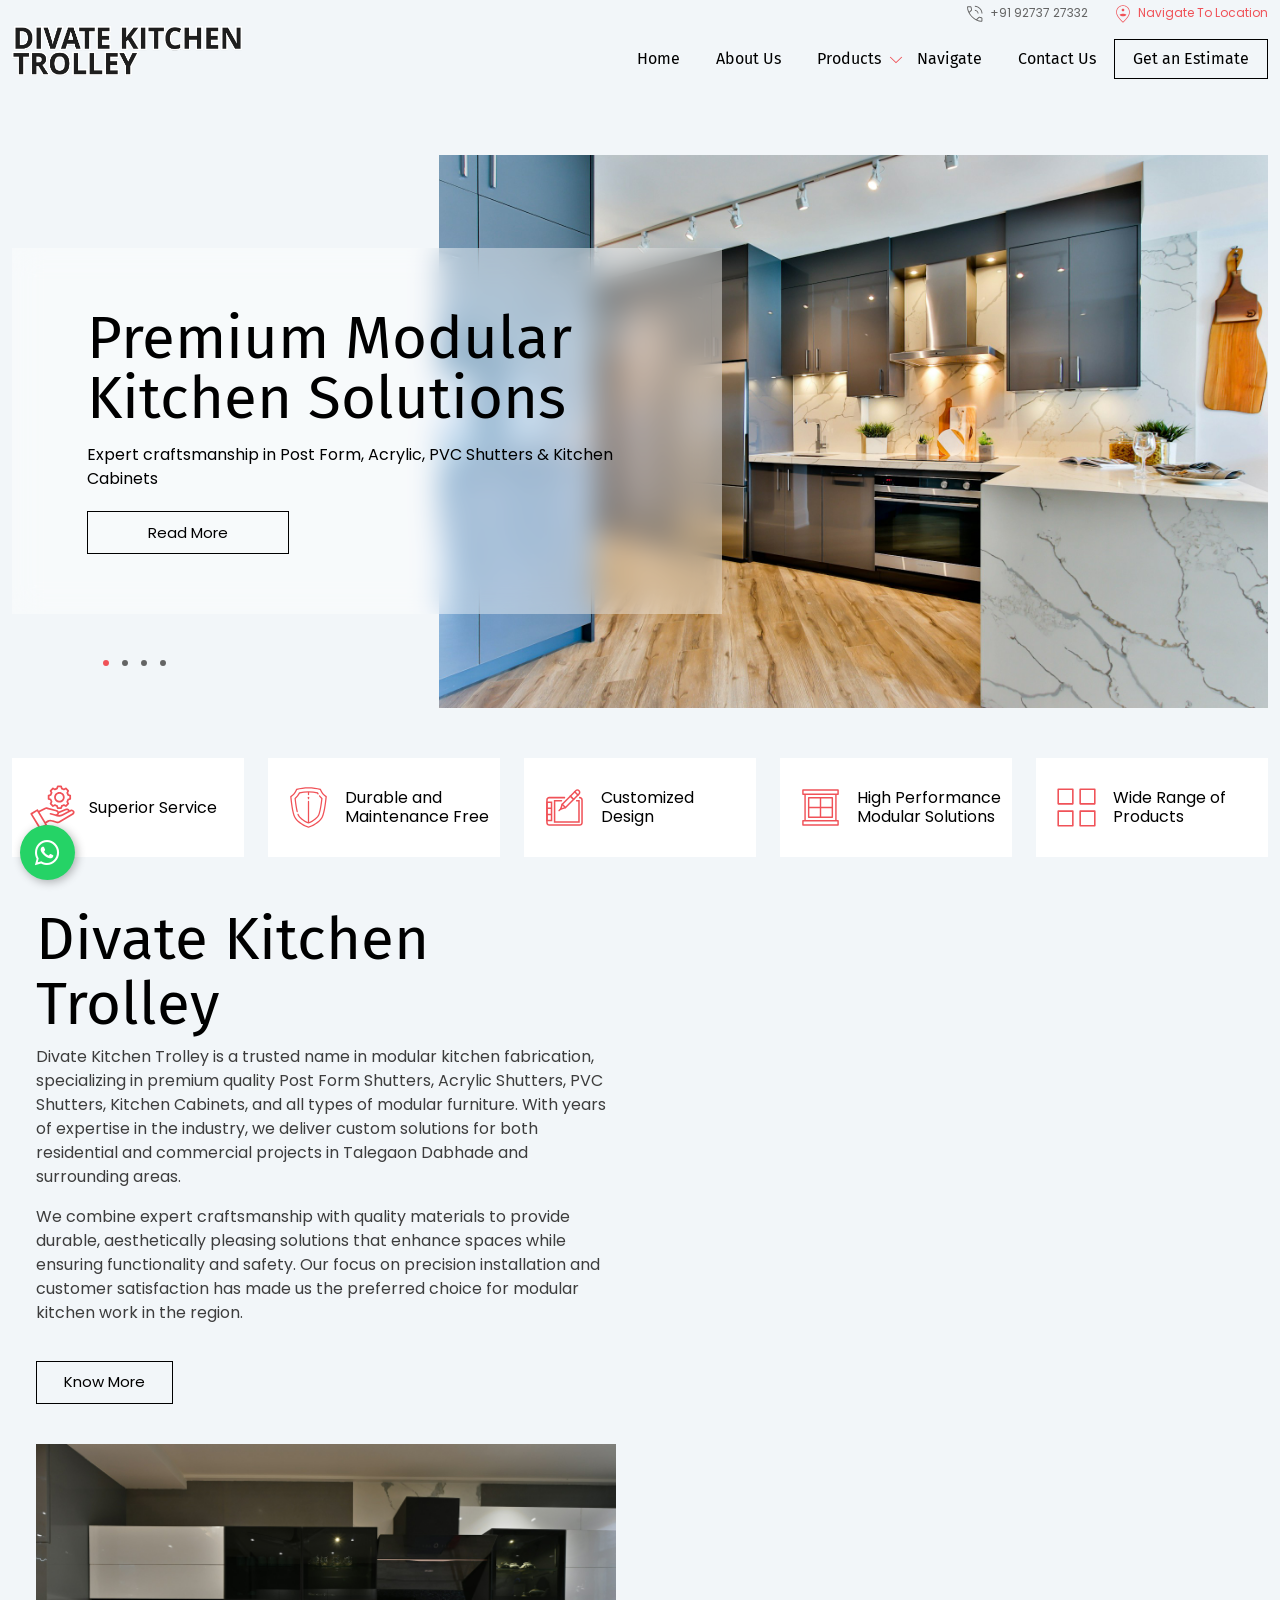
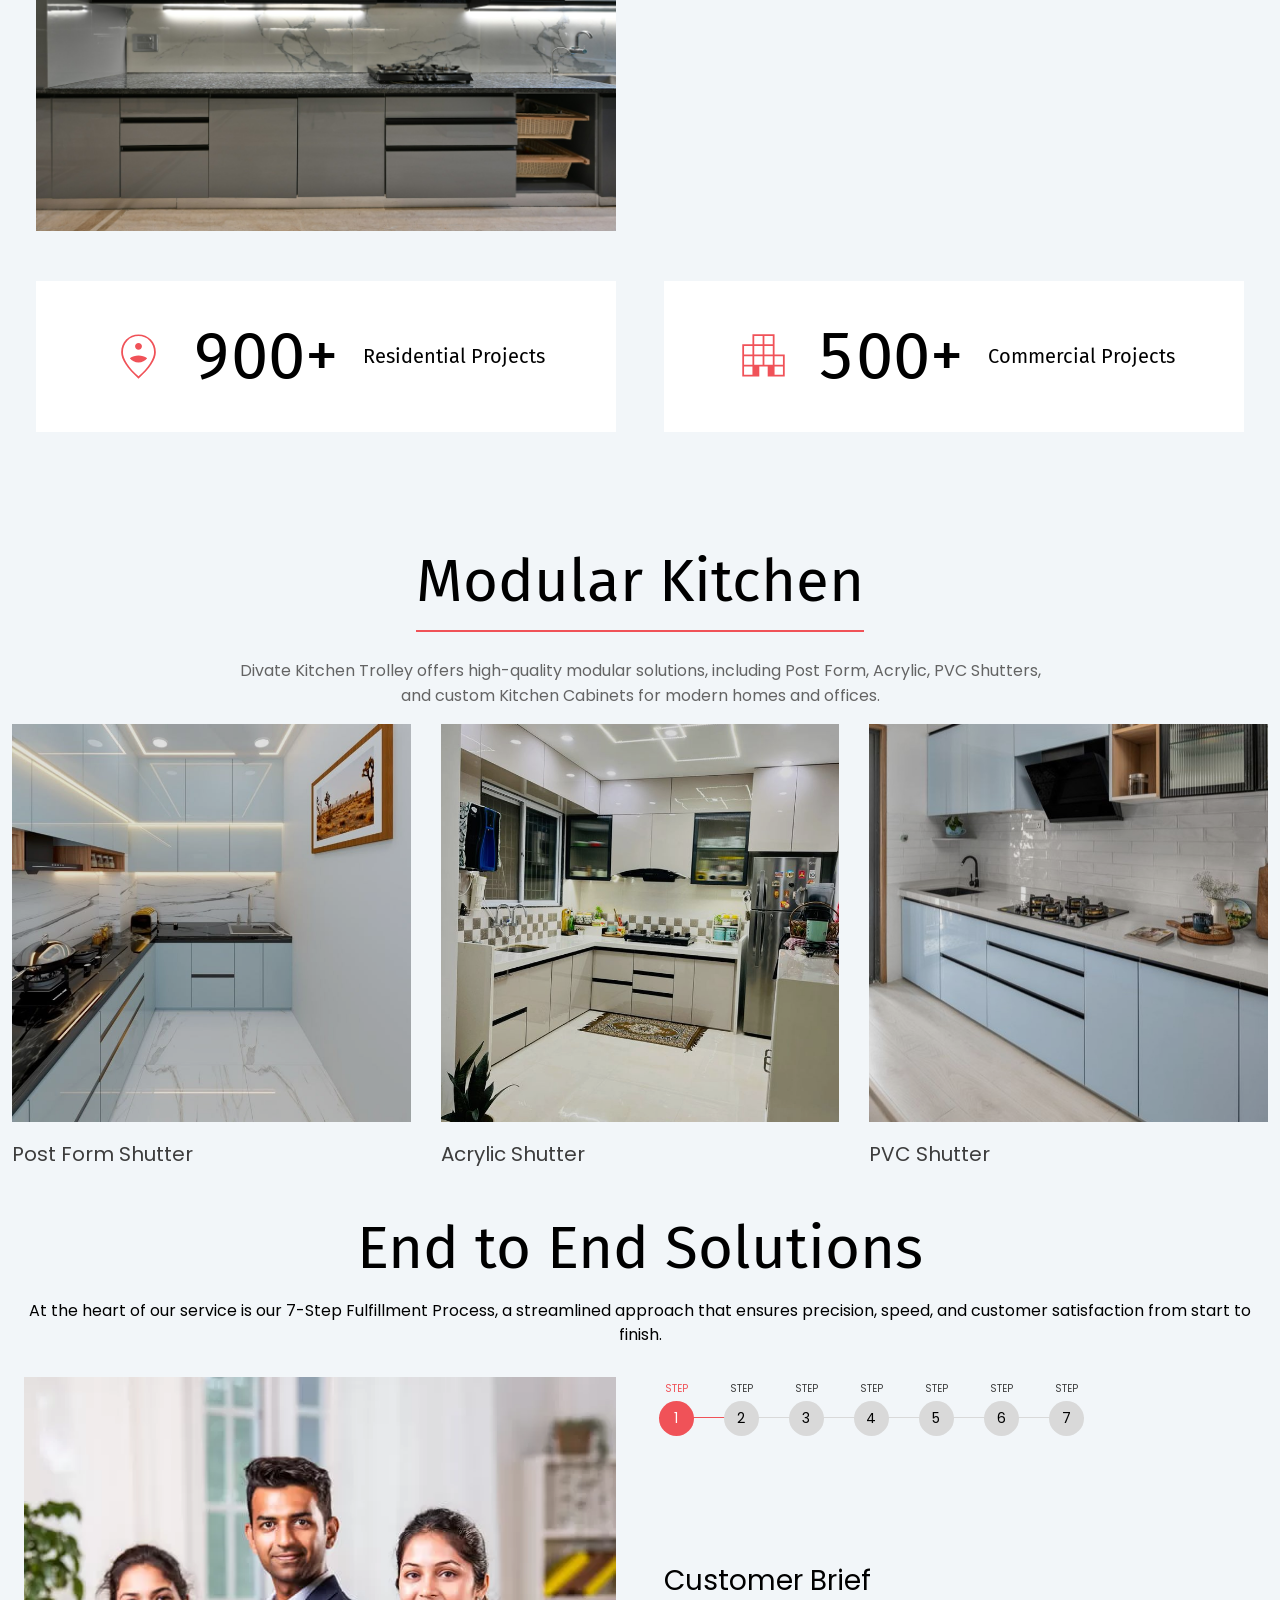
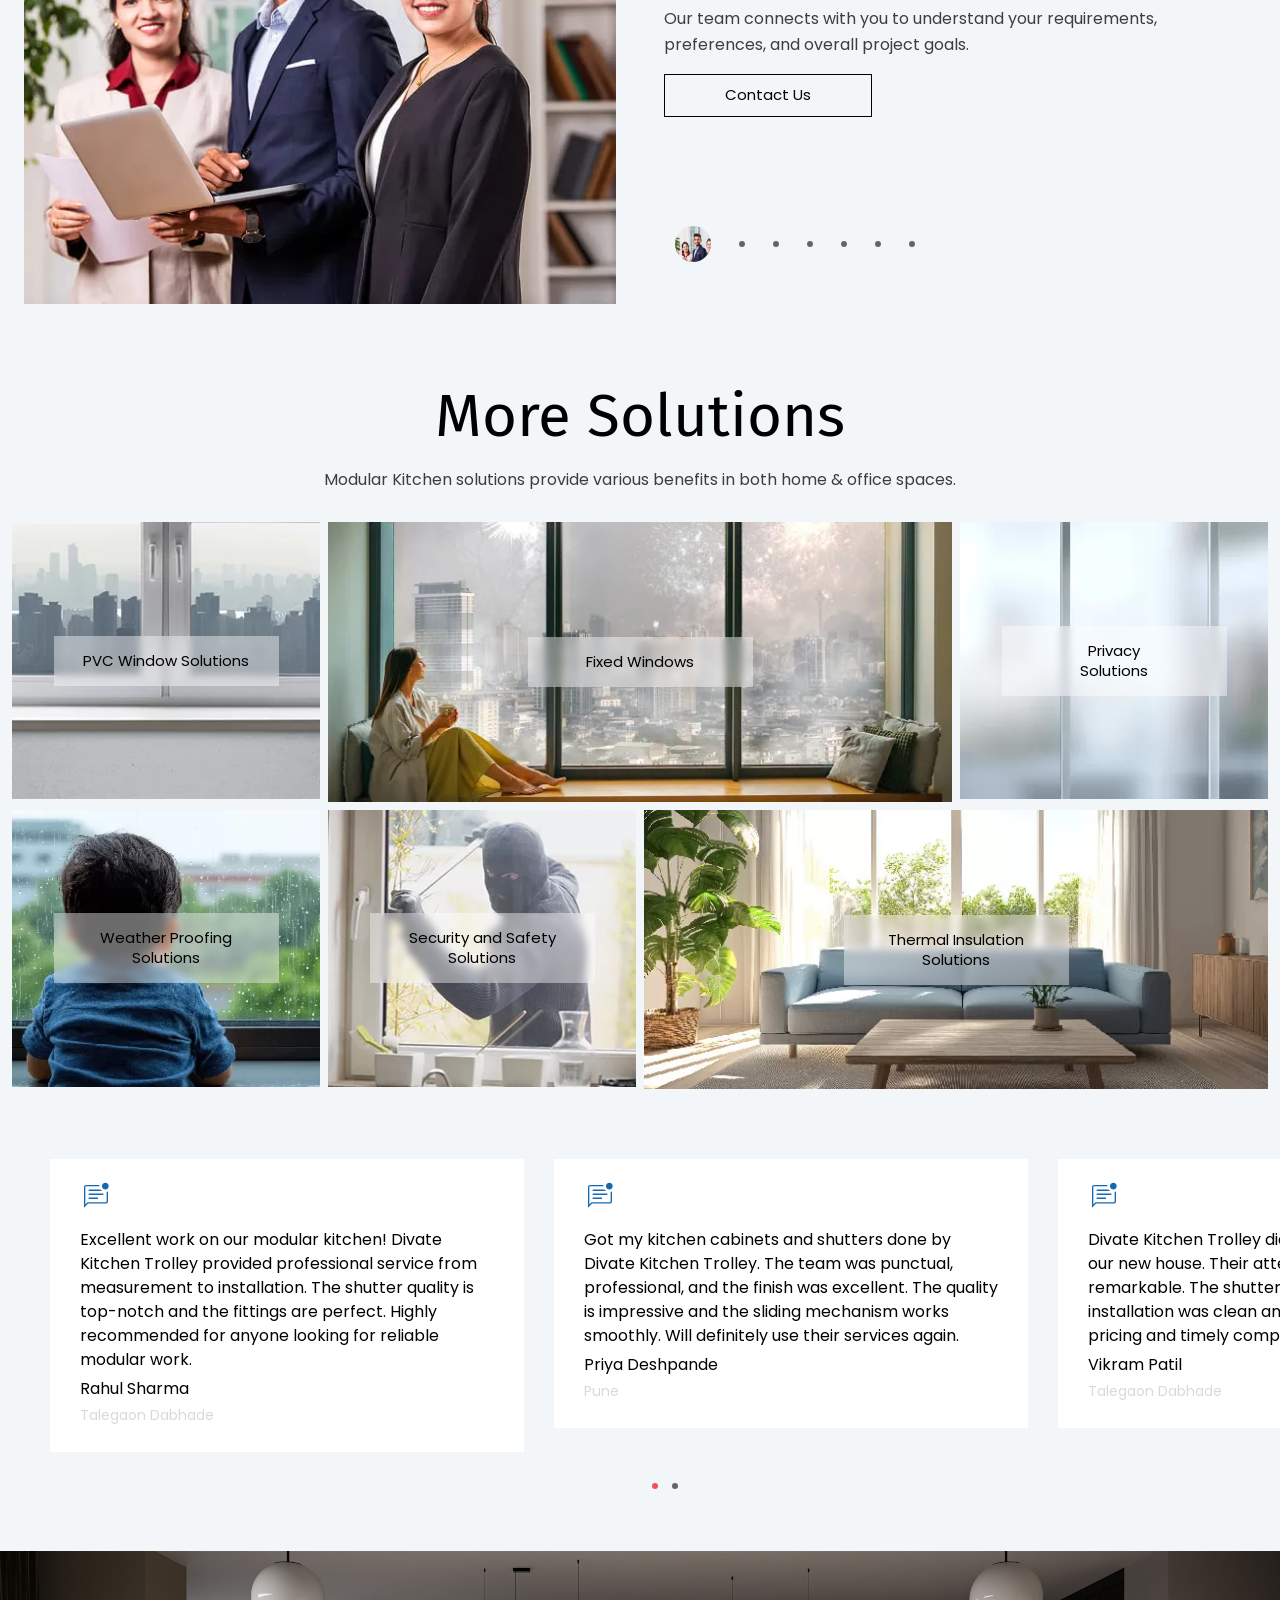
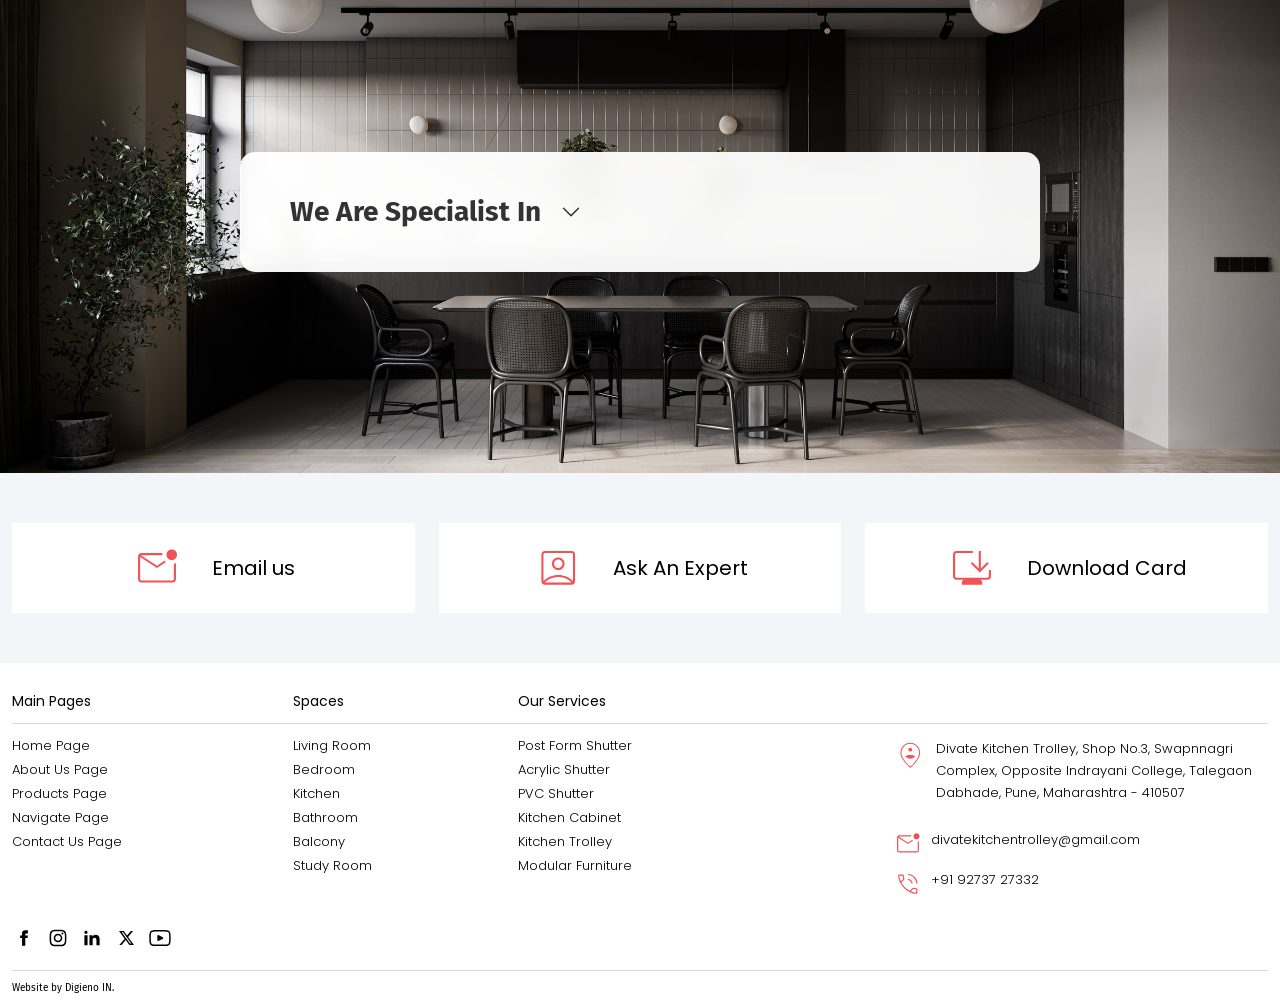
==== commit 7b6f2523: "website complited" ====
--- a/index.html
+++ b/index.html
@@ -3,63 +3,64 @@
 
 <head>
 	<meta charset="UTF-8">
-	<link rel="preconnect" href="https://www.omtraderstalegaon.in">
-
-	<!-- Updated banner images for Om Traders -->
+	<link rel="preconnect" href="https://www.divatekitchentrolley.in">
+
+	<!-- Updated banner images for Divate Kitchen Trolley -->
 	<link rel="preload" fetchpriority="high" as="image"
-		href="https://www.omtraderstalegaon.in/assets/images/banner-mobile.webp" />
+		href="https://www.divatekitchentrolley.in/assets/images/banner-mobile.webp" />
 	<link rel="preload" fetchpriority="high" as="image"
-		href="https://www.omtraderstalegaon.in/assets/images/banner-desktop.webp" />
+		href="https://www.divatekitchentrolley.in/assets/images/banner-desktop.webp" />
 
 	<!-- Preconnect for Google Fonts -->
 	<link rel="preconnect" href="https://fonts.googleapis.com">
 	<link rel="preconnect" href="https://fonts.gstatic.com" crossorigin>
-	<link rel="preload" as="style" href="https://www.omtraderstalegaon.in/css/combined.css">
-
-	<!-- Updated favicon for Om Traders -->
-	<link rel="icon" type="image/x-icon" href="https://www.omtraderstalegaon.in/icon-logo.png" />
-	<link rel="icon" type="image/png" sizes="32x32" href="https://www.omtraderstalegaon.in/icon-logo.png">
-	<link rel="icon" type="image/png" sizes="16x16" href="https://www.omtraderstalegaon.in/icon-logo.png">
-	<link rel="icon" type="image/png" sizes="192x192" href="https://www.omtraderstalegaon.in/icon-logo.png">
-	<link sizes="180x180" rel="apple-touch-icon" href="https://www.omtraderstalegaon.in/icon-logo.png">
-	<link rel="icon" type="image/svg+xml" href="https://www.omtraderstalegaon.in/icon-logo.png">
-	<meta name="msapplication-TileImage" content="https://www.omtraderstalegaon.in/icon-logo.png" />
+	<link rel="preload" as="style" href="https://www.divatekitchentrolley.in/css/combined.css">
+
+	<!-- Updated favicon for Divate Kitchen Trolley -->
+	<link rel="icon" type="image/x-icon" href="https://www.divatekitchentrolley.in/icon-logo.png" />
+	<link rel="icon" type="image/png" sizes="32x32" href="https://www.divatekitchentrolley.in/icon-logo.png">
+	<link rel="icon" type="image/png" sizes="16x16" href="https://www.divatekitchentrolley.in/icon-logo.png">
+	<link rel="icon" type="image/png" sizes="192x192" href="https://www.divatekitchentrolley.in/icon-logo.png">
+	<link sizes="180x180" rel="apple-touch-icon" href="https://www.divatekitchentrolley.in/icon-logo.png">
+	<link rel="icon" type="image/svg+xml" href="https://www.divatekitchentrolley.in/icon-logo.png">
+	<meta name="msapplication-TileImage" content="https://www.divatekitchentrolley.in/icon-logo.png" />
 
 	<!-- Icon Font Stylesheet -->
 	<link href="https://cdnjs.cloudflare.com/ajax/libs/font-awesome/5.10.0/css/all.min.css" rel="stylesheet">
 	<link href="https://cdn.jsdelivr.net/npm/bootstrap-icons@1.4.1/font/bootstrap-icons.css" rel="stylesheet">
 
-	<!-- Updated title for Om Traders -->
-	<title>Om Traders | Aluminium & Glass Work Specialist | Sliding Windows, Partitions, Toughen Glass, Bathroom Doors
-		in Talegaon Dabhade, Pune</title>
+	<!-- Updated title for Divate Kitchen Trolley -->
+	<title>Divate Kitchen Trolley | Modular Kitchen Specialist | Post Form, Acrylic, PVC Shutters, Kitchen Cabinets in
+		Talegaon Dabhade, Pune</title>
 
 	<meta name="robots" content="index, follow" />
 	<meta name="viewport" content="width=device-width, initial-scale=1.0">
 	<meta name="description"
-		content="Om Traders - All types of Aluminium & Glass Work specialist in Talegaon Dabhade, Pune. Expert in Sliding Windows, Aluminium Partitions, Toughen Glass & Bathroom Doors. Contact: 9370720546">
-	<meta name="author" content="Om Traders">
-	<link rel="canonical" href="https://www.omtraderstalegaon.in/">
-
-	<!-- Updated Open Graph tags for Om Traders -->
+		content="Divate Kitchen Trolley - Specialist in Modular Kitchen Trolleys, Post Form Shutters, Acrylic Shutters, PVC Shutters, Kitchen Cabinets & All Types of Modular Furniture in Talegaon Dabhade, Pune. Contact: 9273727332">
+	<meta name="author" content="Divate Kitchen Trolley">
+	<link rel="canonical" href="https://www.divatekitchentrolley.in/">
+
+	<!-- Updated Open Graph tags for Divate Kitchen Trolley -->
 	<meta property="og:type" content="website">
-	<meta property="og:title" content="Om Traders | Aluminium & Glass Work Specialist in Talegaon Dabhade, Pune">
-	<meta property="og:url" content="https://www.omtraderstalegaon.in/">
-	<meta property="og:image" content="https://www.omtraderstalegaon.in/images/og-image.png" />
+	<meta property="og:title" content="Divate Kitchen Trolley | Modular Kitchen Specialist in Talegaon Dabhade, Pune">
+	<meta property="og:url" content="https://www.divatekitchentrolley.in/">
+	<meta property="og:image" content="https://www.divatekitchentrolley.in/images/og-image.png" />
 	<meta property="og:description"
-		content="Specialist in Sliding Windows, Aluminium Partitions, Toughen Glass & Bathroom Doors.">
+		content="Specialist in Post Form Shutters, Acrylic Shutters, PVC Shutters, Kitchen Cabinets & Modular Furniture.">
 	<meta property="og:image:width" content="1200" />
 	<meta property="og:image:height" content="630" />
 	<meta property="og:image:type" content="image/png" />
-	<meta property="og:image:alt" content="Om Traders | Aluminium & Glass Work Specialist in Talegaon Dabhade, Pune" />
-
-	<!-- Updated Twitter Card for Om Traders -->
+	<meta property="og:image:alt"
+		content="Divate Kitchen Trolley | Modular Kitchen Specialist in Talegaon Dabhade, Pune" />
+
+	<!-- Updated Twitter Card for Divate Kitchen Trolley -->
 	<meta property="twitter:card" content="summary_large_image">
-	<meta name="twitter:site" content="@omtraders">
-	<meta property="twitter:url" content="https://www.omtraderstalegaon.in/">
-	<meta property="twitter:title" content="Om Traders | Aluminium & Glass Work Specialist">
+	<meta name="twitter:site" content="@divatekitchen">
+	<meta property="twitter:url" content="https://www.divatekitchentrolley.in/">
+	<meta property="twitter:title" content="Divate Kitchen Trolley | Modular Kitchen Specialist">
 	<meta property="twitter:description"
-		content="All types of Aluminium & Glass Work in Talegaon Dabhade. Specialist in Sliding Windows, Aluminium Partitions, Toughen Glass & Bathroom Doors">
-	<meta property="twitter:image" content="https://www.omtraderstalegaon.in/images/og-image.png">
+		content="All types of Modular Kitchen Trolleys, Shutters, Cabinets & Furniture in Talegaon Dabhade. Specialist in Post Form, Acrylic, PVC Shutters.">
+	<meta property="twitter:image" content="https://www.divatekitchentrolley.in/images/og-image.png">
 
 	<!-- Updated geo tags for Talegaon Dabhade, Pune, India -->
 	<meta name="geo.placename" content="Talegaon Dabhade, Pune, Maharashtra, India" />
@@ -80,14 +81,14 @@
 				<div class="mini-header">
 					<a class="navbar-brand" href="index.html">
 						<picture>
-							<img src="/images/logo.png" alt="Logo" width="238" height="58">
+							<img src="/images/divate-kitchen-trolley.png" alt="Logo" width="230" height="50">
 						</picture>
 					</a>
 					<div class=" navbar-collapse" id="navbarScroll">
 						<div class="upper-links">
-							<a href="tel: +91 93707 20546">
+							<a href="tel: +91 92737 27332">
 								<img src="/images/phone-talk.svg" alt="Phone" width="24" height="24">
-								<span>+91 93707 20546</span>
+								<span>+91 92737 27332</span>
 							</a>
 							<a href="maps.html">
 								<img src="/images/dealerships.svg" alt="Locate Showroom" width="24" height="24">
@@ -117,36 +118,39 @@
 														<a class="nav-link show active" id="products-upvc-tab"
 															data-toggle="pill" data-bs-target="#products-upvc"
 															href="products.html" role="tab"
-															aria-controls="products-upvc" aria-selected="true"><img
-																src="images/icon_1747152950.svg" alt="uPVC" width="20"
-																height="20">Sliding Window</a>
+															aria-controls="products-upvc" aria-selected="true">
+															<img src="images/post-form-shutter.jpg" alt="Post Form Shutter" width="30" height="30" style="border-radius: 5px; object-fit: cover;">
+															Post Form Shutter
+														</a>
 													</li>
 													<li class="nav-item">
-														<a class="nav-link " id="products-aluminium-tab"
+														<a class="nav-link" id="products-aluminium-tab"
 															data-toggle="pill" data-bs-target="#products-aluminium"
 															href="products.html" role="tab"
-															aria-controls="products-aluminium" aria-selected="true"><img
-																src="images/icon_1747152934.svg" alt="uPVC" width="20"
-																height="20">Aluminium
-															Partition</a>
+															aria-controls="products-aluminium" aria-selected="true">
+															<img src="images/Acrylic-kitchen-trolley.jpg" alt="Acrylic Shutter" width="30" height="30" style="border-radius: 5px; object-fit: cover;">
+															Acrylic Shutter
+														</a>
 													</li>
 													<li class="nav-item">
-														<a class="nav-link " id="products-boutique-facade-tab"
-															data-toggle="pill"
-															data-bs-target="#products-boutique-facade"
+														<a class="nav-link" id="products-boutique-facade-tab"
+															data-toggle="pill" data-bs-target="#products-boutique-facade"
 															href="products.html" role="tab"
 															aria-controls="products-boutique-facade"
-															aria-selected="true"><img src="images/icon_1746786755.svg"
-																alt="uPVC" width="20" height="20">Toughen Glass</a>
+															aria-selected="true">
+															<img src="images/pvc-shutter.jpg" alt="PVC Shutter" width="30" height="30" style="border-radius: 5px; object-fit: cover;">
+															PVC Shutter
+														</a>
 													</li>
 													<li class="nav-item">
-														<a class="nav-link " id="products-shower-enclosures-tab"
-															data-toggle="pill"
-															data-bs-target="#products-shower-enclosures"
+														<a class="nav-link" id="products-shower-enclosures-tab"
+															data-toggle="pill" data-bs-target="#products-shower-enclosures"
 															href="products.html" role="tab"
 															aria-controls="products-shower-enclosures"
-															aria-selected="true"><img src="images/icon_17471455831.svg"
-																alt="uPVC" width="20" height="20">Bathroom Door</a>
+															aria-selected="true">
+															<img src="images/kitchen-cabinet.jpg" alt="Kitchen Cabinet" width="30" height="30" style="border-radius: 5px; object-fit: cover;">
+															Kitchen Cabinet
+														</a>
 													</li>
 												</ul>
 											</div>
@@ -179,7 +183,7 @@
 				<div class="header-operate">
 					<a class="navbar-brand" href="index.html">
 						<picture>
-							<img src="/images/logo.png" alt="Logo" width="168" height="40">
+							<img src="/images/divate-kitchen-trolley.png" alt="Logo" width="120" height="30">
 						</picture>
 					</a>
 					<span class="mob-side-close-btn">
@@ -220,30 +224,36 @@
 										<li class="nav-item">
 											<a class="nav-link show active" id="products-upvc-tab" data-toggle="pill"
 												data-bs-target="#products-upvc" href="products.html" role="tab"
-												aria-controls="products-upvc" aria-selected="true"><img
-													src="images/icon_1747152950.svg" alt="uPVC" width="20"
-													height="20">Sliding Window</a>
+												aria-controls="products-upvc" aria-selected="true">
+												<img src="images/post-form-shutter.jpg" alt="Post Form Shutter" width="25" height="25" style="border-radius: 4px; object-fit: cover; margin-right: 10px;">
+												Post Form Shutter
+											</a>
 										</li>
 										<li class="nav-item">
-											<a class="nav-link " id="products-aluminium-tab" data-toggle="pill"
+											<a class="nav-link" id="products-aluminium-tab" data-toggle="pill"
 												data-bs-target="#products-aluminium" href="products.html" role="tab"
-												aria-controls="products-aluminium" aria-selected="true"><img
-													src="images/icon_1747152934.svg" alt="uPVC" width="20"
-													height="20">Aluminium Partition</a>
+												aria-controls="products-aluminium" aria-selected="true">
+												<img src="images/Acrylic-kitchen-trolley.jpg" alt="Acrylic Shutter" width="25" height="25" style="border-radius: 4px; object-fit: cover; margin-right: 10px;">
+												Acrylic Shutter
+											</a>
 										</li>
 										<li class="nav-item">
-											<a class="nav-link " id="products-boutique-facade-tab" data-toggle="pill"
+											<a class="nav-link" id="products-boutique-facade-tab" data-toggle="pill"
 												data-bs-target="#products-boutique-facade" href="products.html"
 												role="tab" aria-controls="products-boutique-facade"
-												aria-selected="true"><img src="images/icon_1746786755.svg" alt="uPVC"
-													width="20" height="20">Toughen Glass</a>
+												aria-selected="true">
+												<img src="images/pvc-shutter.jpg" alt="PVC Shutter" width="25" height="25" style="border-radius: 4px; object-fit: cover; margin-right: 10px;">
+												PVC Shutter
+											</a>
 										</li>
 										<li class="nav-item">
-											<a class="nav-link " id="products-shower-enclosures-tab" data-toggle="pill"
+											<a class="nav-link" id="products-shower-enclosures-tab" data-toggle="pill"
 												data-bs-target="#products-shower-enclosures" href="products.html"
 												role="tab" aria-controls="products-shower-enclosures"
-												aria-selected="true"><img src="images/icon_17471455831.svg" alt="uPVC"
-													width="20" height="20">Bathroom Door</a>
+												aria-selected="true">
+												<img src="images/kitchen-cabinet.jpg" alt="Kitchen Cabinet" width="25" height="25" style="border-radius: 4px; object-fit: cover; margin-right: 10px;">
+												Kitchen Cabinet
+											</a>
 										</li>
 									</ul>
 								</div>
@@ -275,9 +285,9 @@
 				<ul class="toll-free" style="padding-top: 20px;">
 					<li class="toll-free">
 						<div class="side-menu-contact-box">
-							<a href="tel:+91 9370720546">
+							<a href="tel:+91 9273727332">
 								<h6>Contact No.</h6>
-								<h3>+91 93707 20546</h3>
+								<h3>+91 92737 27332</h3>
 							</a>
 						</div>
 					</li>
@@ -287,9 +297,9 @@
 				<div data-sidenav-overlay class="sidenav-overlay"></div>
 				<div class="upper-links">
 
-					<a href="tel:+91 93707 20546">
+					<a href="tel:+91 92737 27332">
 						<img src="/images/phone-talk.svg" alt="Phone" width="24" height="24">
-						<span>+91 93707 20546</span>
+						<span>+91 92737 27332</span>
 					</a>
 					<a href="maps.html">
 						<img src="/images/dealerships.svg" alt="Locate Showroom" width="24" height="24">
@@ -298,8 +308,8 @@
 				</div>
 				<div class="logo-link-menu">
 					<span class="main-logo-mobile">
-						<a href="index.html"><img src="/images/logo.png" width="154" height="40" alt="Logo"
-								style="padding-left: 5px;" /></a>
+						<a href="index.html"><img src="/images/divate-kitchen-trolley.png" width="120" height="30"
+								alt="Logo" style="padding-left: 5px;" /></a>
 					</span>
 					<a class="get-an-estimate-mobile" href="contact.html">
 						Get an Estimate
@@ -323,7 +333,6 @@
 
 			<div class="container">
 				<div id="carouselExampleCaptions" class="carousel slide home-slider" data-bs-ride="carousel">
-
 					<div class="carousel-indicators">
 						<button type="button" data-bs-target="#carouselExampleCaptions" data-bs-slide-to="0"
 							class="active" aria-current="true" aria-label="Slide 0"></button>
@@ -333,19 +342,19 @@
 							aria-label="Slide 2"></button>
 						<button type="button" data-bs-target="#carouselExampleCaptions" data-bs-slide-to="3"
 							aria-label="Slide 3"></button>
-						<button type="button" data-bs-target="#carouselExampleCaptions" data-bs-slide-to="4"
-							aria-label="Slide 4"></button>
-						<button type="button" data-bs-target="#carouselExampleCaptions" data-bs-slide-to="5"
-							aria-label="Slide 5"></button>
-					</div>
+					</div>
+
+
 					<div class="carousel-inner" style="padding-top: 60px;">
+
+
 						<div class="carousel-item active">
 							<div class="row main-banner-item">
 								<div class="col-md-4 align-content-center">
 									<div class="main-banner-item-text">
-										<h2>Premium Aluminium & Glass Solutions</h2>
-										<p>Expert craftsmanship in sliding windows, partitions, and toughened glass
-											installations</p> <a href="about.html" class="c-button c-button--gooey">
+										<h2>Premium Modular Kitchen Solutions</h2>
+										<p>Expert craftsmanship in Post Form, Acrylic, PVC Shutters & Kitchen Cabinets
+										</p> <a href="about.html" class="c-button c-button--gooey">
 											<span>Read More</span>
 											<div class="c-button__blobs">
 												<div></div>
@@ -358,21 +367,24 @@
 								<div class="col-md-8">
 									<div class="main-banner-item-image zoom-hover">
 										<picture>
-											<source srcset="images/banner_1758535106.webp" type="image/webp">
-											<source srcset="images/banner_1758535106.jpg" type="image/jpg">
-											<img src="images/banner_1758535106.jpg" width="100%" height="100%"
-												alt="Windows">
+											<source srcset="images/lotus-design-n-print-oCw5_evbWyI-unsplash.jpg"
+												type="image/jpg">
+											<img loading="lazy"
+												src="images/lotus-design-n-print-oCw5_evbWyI-unsplash.jpg" width="100%"
+												height="100%" alt="Post Form Shutters">
 										</picture>
 									</div>
 								</div>
 							</div>
 						</div>
+
+
 						<div class="carousel-item ">
 							<div class="row main-banner-item">
 								<div class="col-md-4 align-content-center">
 									<div class="main-banner-item-text">
-										<h2>Professional Aluminium Sliding Windows</h2>
-										<p>ustom-designed sliding windows for homes and offices.</p> <a
+										<h2>Professional Post Form Shutters</h2>
+										<p>Custom-designed post form shutters for modern kitchens.</p> <a
 											href="about.html" class="c-button c-button--gooey">
 											<span>Read More</span>
 											<div class="c-button__blobs">
@@ -386,21 +398,24 @@
 								<div class="col-md-8">
 									<div class="main-banner-item-image zoom-hover">
 										<picture>
-											<source srcset="images/banner_1755513806.webp" type="image/webp">
-											<source srcset="images/banner_1755513806.jpg" type="image/jpg">
-											<img loading="lazy" src="images/banner_1755513806.jpg" width="100%"
-												height="100%" alt="Windows">
+
+											<source srcset="images/alex-tyson-QgZZIgk0wEw-unsplash.jpg"
+												type="image/jpg">
+											<img loading="lazy" src="images/alex-tyson-QgZZIgk0wEw-unsplash.jpg"
+												width="100%" height="100%" alt="Post Form Shutters">
 										</picture>
 									</div>
 								</div>
 							</div>
 						</div>
+
+
 						<div class="carousel-item ">
 							<div class="row main-banner-item">
 								<div class="col-md-4 align-content-center">
 									<div class="main-banner-item-text">
-										<h2>Modern Aluminium Partition Solutions</h2>
-										<p>Space-efficient aluminium partitions for offices and commercial spaces</p>
+										<h2>Modern Acrylic Shutter Solutions</h2>
+										<p>Space-efficient acrylic shutters for homes and commercial spaces</p>
 										<a href="about.html" class="c-button c-button--gooey">
 											<span>Learn More</span>
 											<div class="c-button__blobs">
@@ -414,20 +429,23 @@
 								<div class="col-md-8">
 									<div class="main-banner-item-image zoom-hover">
 										<picture>
-											<source srcset="images/banner_1758290400.webp" type="image/webp">
-											<source srcset="images/banner_1758290400.jpg" type="image/jpg">
-											<img loading="lazy" src="images/banner_1758290400.jpg" width="100%"
-												height="100%" alt="Windows">
+
+											<source srcset="images/pyx-photography-6LhCo9Beqow-unsplash.jpg"
+												type="image/jpg">
+											<img loading="lazy" src="images/pyx-photography-6LhCo9Beqow-unsplash.jpg"
+												width="100%" height="100%" alt="Acrylic Shutters">
 										</picture>
 									</div>
 								</div>
 							</div>
 						</div>
+
+
 						<div class="carousel-item ">
 							<div class="row main-banner-item">
 								<div class="col-md-4 align-content-center">
 									<div class="main-banner-item-text">
-										<h2>Book Your Free Window Consultation</h2>
+										<h2>Book Your Free Kitchen Consultation</h2>
 										<p>Get expert advice tailored to your space, style, and budget—no
 											obligations.</p> <a href="contact.html" class="c-button c-button--gooey">
 											<span>Connect With Us</span>
@@ -443,68 +461,14 @@
 									<div class="main-banner-item-image zoom-hover">
 										<picture>
 											<img src="images/banner_1762515509.jpg" width="100%" height="100%"
-												alt="Window Consultation">
+												alt="Kitchen Consultation">
 										</picture>
 									</div>
 								</div>
 							</div>
 						</div>
-						<div class="carousel-item ">
-							<div class="row main-banner-item">
-								<div class="col-md-4 align-content-center">
-									<div class="main-banner-item-text">
-										<h2>Toughened Glass & Doors</h2>
-										<p>Wremium safety glass solutions and elegant bathroom</p> <a
-											href="products.html" class="c-button c-button--gooey">
-											<span>Read More</span>
-											<div class="c-button__blobs">
-												<div></div>
-												<div></div>
-												<div></div>
-											</div>
-										</a>
-									</div>
-								</div>
-								<div class="col-md-8">
-									<div class="main-banner-item-image zoom-hover">
-										<picture>
-											<source srcset="images/banner_1762925732.webp" type="image/webp">
-											<source srcset="images/banner_1762925732.jpg" type="image/jpg">
-											<img loading="lazy" src="images/banner_1762925732.jpg" width="100%"
-												height="100%" alt="Learning About Fenestration">
-										</picture>
-									</div>
-								</div>
-							</div>
-						</div>
-						<div class="carousel-item ">
-							<div class="row main-banner-item">
-								<div class="col-md-4 align-content-center">
-									<div class="main-banner-item-text">
-										<h2>Free Consultation & Estimation</h2>
-										<p>Get expert advice and accurate estimates for your aluminium & glass projects
-										</p> <a href="contact.html" class="c-button c-button--gooey">
-											<span>Read More</span>
-											<div class="c-button__blobs">
-												<div></div>
-												<div></div>
-												<div></div>
-											</div>
-										</a>
-									</div>
-								</div>
-								<div class="col-md-8">
-									<div class="main-banner-item-image zoom-hover">
-										<picture>
-											<source srcset="images/banner_1747899253.webp" type="image/webp">
-											<source srcset="images/banner_1747899253.png" type="image/jpg">
-											<img loading="lazy" src="images/banner_1747899253.png" width="100%"
-												height="100%" alt="AIS Windows Advantage">
-										</picture>
-									</div>
-								</div>
-							</div>
-						</div>
+
+
 					</div>
 				</div>
 			</div>
@@ -537,14 +501,14 @@
 							<div class="features-box">
 								<img loading="lazy" src="images/thumbnail_17471212221.svg" width="61" height="61"
 									alt="Maintainance">
-								<h3>High Performance Glass Solutions</h3>
+								<h3>High Performance Modular Solutions</h3>
 							</div>
 						</div>
 						<div class="col-1-of-7">
 							<div class="features-box">
 								<img loading="lazy" src="images/thumbnail_1747121234.svg" width="61" height="61"
 									alt="Hardware">
-								<h3>Wide Range of Products and Services</h3>
+								<h3>Wide Range of Products</h3>
 							</div>
 						</div>
 					</div>
@@ -556,16 +520,18 @@
 					<div class="row gx-5 m-0">
 						<div class="col-md-6 align-content-center">
 							<div class="ais-windows-text">
-								<h1 class="text-anim">Om Traders</h1>
-								<p>Om Traders is a trusted name in aluminium and glass fabrication, specializing in
-									premium quality sliding windows, aluminium partitions, toughened glass
-									installations, and modern bathroom doors. With years of expertise in the industry,
+								<h1 class="text-anim">Divate Kitchen Trolley</h1>
+								<p>Divate Kitchen Trolley is a trusted name in modular kitchen fabrication, specializing
+									in
+									premium quality Post Form Shutters, Acrylic Shutters, PVC Shutters, Kitchen
+									Cabinets,
+									and all types of modular furniture. With years of expertise in the industry,
 									we deliver custom solutions for both residential and commercial projects in Talegaon
 									Dabhade and surrounding areas.</p>
 								<p>We combine expert craftsmanship with quality materials to provide durable,
 									aesthetically pleasing solutions that enhance spaces while ensuring functionality
 									and safety. Our focus on precision installation and customer satisfaction has made
-									us the preferred choice for aluminium and glass work in the region.</p>
+									us the preferred choice for modular kitchen work in the region.</p>
 								<a href="about.html" class="c-button c-button--gooey">
 									<span>Know More</span>
 									<div class="c-button__blobs">
@@ -581,8 +547,8 @@
 							<div class="ais-windows-image zoom-hover">
 								<picture>
 									<img width="600" height="580" style="width: 100%; height: auto;" loading="lazy"
-										src="images/WhatsApp Image 2025-12-15 at 6.58.34 PM.jpeg" width="100%"
-										height="100%" alt="Om Traders Aluminium & Glass Work">
+										src="images/pyx-photography-bVJ3M4JFS0g-unsplash.jpg" width="100%" height="100%"
+										alt="Divate Kitchen Trolley Modular Work">
 								</picture>
 							</div>
 						</div>
@@ -596,17 +562,16 @@
 							<div class="counters-box">
 								<img loading="lazy" src="images/icon_1744809434.svg" width="61" height="61"
 									alt="Dealership">
-								<h3 class="counter" aria-label="800+">800+</h3>
+								<h3 class="counter" aria-label="600+">900+</h3>
 								<h4>
-									<h4>Residential</h4>
-									<h4>Projects</h4>
+									<h4>Residential Projects</h4>
 								</h4>
 							</div>
 						</div>
 						<div class="col-md-6 wow fadeInUp" data-wow-duration="200ms" data-wow-delay="700ms">
 							<div class="counters-box">
 								<img loading="lazy" src="images/icon_1744809424.svg" width="61" height="61" alt="City">
-								<h3 class="counter" aria-label="1000+">1000+</h3>
+								<h3 class="counter" aria-label="900+">500+</h3>
 								<h4>
 									<h4>Commercial Projects</h4>
 								</h4>
@@ -624,7 +589,7 @@
 								<button class="nav-link active" id="pills-Paper-tab" data-bs-toggle="pill"
 									data-bs-target="#pills-Paper" type="button" role="tab" aria-controls="pills-Paper"
 									aria-selected="true">
-									<h2 class="mb-0">Aluminium</h2>
+									<h2 class="mb-0">Modular Kitchen</h2>
 								</button>
 							</li>
 						</ul>
@@ -635,8 +600,9 @@
 						<div class="tab-pane fade show active" id="pills-Paper" role="tabpanel"
 							aria-labelledby="pills-Paper-tab">
 							<div class="short-description text-center">
-								<p>Aluminum is a lightweight, corrosion-resistant metal known for its sleek look and
-									strength,<br> making it ideal for contemporary window and door frames.</p>
+								<p>Divate Kitchen Trolley offers high-quality modular solutions, including Post Form,
+									Acrylic, PVC Shutters,<br> and custom Kitchen Cabinets for modern homes and offices.
+								</p>
 							</div>
 							<div class="upvc-aluminum-slider owl-carousel owl-theme">
 
@@ -644,11 +610,12 @@
 									<div class="upvc-aluminum-slider-box zoom-hover">
 										<a href="products.html">
 											<picture>
-												<img loading="lazy" src="images/thumbnail1_1747128946.jpg" width="100%"
-													height="100%" alt="Aluminium Sliding Windows">
+												<img loading="lazy" src="images/post-form-shutter.jpg" width="100%"
+													height="100%" style="aspect-ratio: 1 / 1; object-fit: cover;"
+													alt="Post Form Shutters">
 											</picture>
 											<div class="tabs-caption">
-												<h3>Sliding Window</h3>
+												<h3>Post Form Shutter</h3>
 											</div>
 										</a>
 									</div>
@@ -658,13 +625,14 @@
 									<div class="upvc-aluminum-slider-box zoom-hover">
 										<a href="products.html">
 											<picture>
-												<img loading="lazy" src="images/aluminium_partition.jpg" width="100%"
-													height="100%" style="aspect-ratio: 1 / 1; object-fit: cover;"
-													alt="Aluminium Partation">
+												<img loading="lazy" src="images/Acrylic-kitchen-trolley.jpg"
+													width="100%" height="100%"
+													style="aspect-ratio: 1 / 1; object-fit: cover;"
+													alt="Acrylic Shutter">
 
 											</picture>
 											<div class="tabs-caption">
-												<h3>Aluminium Partation</h3>
+												<h3>Acrylic Shutter</h3>
 											</div>
 										</a>
 									</div>
@@ -674,13 +642,13 @@
 									<div class="upvc-aluminum-slider-box zoom-hover">
 										<a href="products.html">
 											<picture>
-												<source srcset="images/thumbnail1_1747128768.webp" type="image/webp">
-												<source srcset="images/thumbnail1_1747128768.jpg" type="image/jpg">
-												<img loading="lazy" src="images/thumbnail1_1747128768.jpg" width="100%"
-													height="100%" alt="Aluminium Sliding Doors">
+
+												<img loading="lazy" src="images/pvc-shutter.jpg" width="100%"
+													style="aspect-ratio: 1 / 1; object-fit: cover;" height="100%"
+													alt="PVC Shutters">
 											</picture>
 											<div class="tabs-caption">
-												<h3>Sliding Door</h3>
+												<h3>PVC Shutter</h3>
 											</div>
 										</a>
 									</div>
@@ -690,13 +658,13 @@
 									<div class="upvc-aluminum-slider-box zoom-hover">
 										<a href="products.html">
 											<picture>
-												<img loading="lazy" src="images/Project-2.jpeg" width="100%"
+												<img loading="lazy" src="images/kitchen-cabinet.jpg" width="100%"
 													height="100%" style="aspect-ratio: 1 / 1; object-fit: cover;"
-													alt="Aluminium Partation">
+													alt="Kitchen Cabinets">
 
 											</picture>
 											<div class="tabs-caption">
-												<h3>Toughen Glass</h3>
+												<h3>Kitchen Cabinet</h3>
 											</div>
 										</a>
 									</div>
@@ -706,13 +674,13 @@
 									<div class="upvc-aluminum-slider-box zoom-hover">
 										<a href="products.html">
 											<picture>
-												<source srcset="images/thumbnail1_1764321676.webp" type="image/webp">
-												<source srcset="images/thumbnail1_1764321676.jpg" type="image/jpg">
-												<img loading="lazy" src="images/thumbnail1_1764321676.jpg" width="100%"
-													height="100%" alt="Sliding Window with Integrated Glass Railing">
+
+												<img loading="lazy" src="images/kitchen-trolly.jpg" width="100%"
+													style="aspect-ratio: 1 / 1; object-fit: cover;" height="100%"
+													alt="Modular Kitchen with Trolley">
 											</picture>
 											<div class="tabs-caption">
-												<h3>Sliding Window with Glass Railing</h3>
+												<h3>Kitchen Trolley</h3>
 											</div>
 										</a>
 									</div>
@@ -722,94 +690,13 @@
 									<div class="upvc-aluminum-slider-box zoom-hover">
 										<a href="products.html">
 											<picture>
-												<source srcset="images/thumbnail1_1763712153.webp" type="image/webp">
-												<source srcset="images/thumbnail1_1763712153.png" type="image/jpg">
-												<img loading="lazy" src="images/thumbnail1_1763712153.png" width="100%"
-													height="100%" alt="Movable Glass Louvers">
+
+												<img loading="lazy" src="images/modular-kitchen.jpg" width="100%"
+													style="aspect-ratio: 1 / 1; object-fit: cover;" height="100%"
+													alt="Modular Furniture">
 											</picture>
 											<div class="tabs-caption">
-												<h3>Movable Glass Louvers</h3>
-											</div>
-										</a>
-									</div>
-								</item>
-
-								<item>
-									<div class="upvc-aluminum-slider-box zoom-hover">
-										<a href="products.html">
-											<picture>
-												<source srcset="images/thumbnail1_1747128081.webp" type="image/webp">
-												<source srcset="images/thumbnail1_1747128081.jpg" type="image/jpg">
-												<img loading="lazy" src="images/thumbnail1_1747128081.jpg" width="100%"
-													height="100%" alt="defender-sliders">
-											</picture>
-											<div class="tabs-caption">
-												<h3>Defender Sliders</h3>
-											</div>
-										</a>
-									</div>
-								</item>
-
-								<item>
-									<div class="upvc-aluminum-slider-box zoom-hover">
-										<a href="products.html">
-											<picture>
-												<source srcset="images/thumbnail1_1747128659.webp" type="image/webp">
-												<source srcset="images/thumbnail1_1747128659.jpg" type="image/jpg">
-												<img loading="lazy" src="images/thumbnail1_1747128659.jpg" width="100%"
-													height="100%" alt="Slimline Aluminium Sliding Doors">
-											</picture>
-											<div class="tabs-caption">
-												<h3>Slim Sliding Doors</h3>
-											</div>
-										</a>
-									</div>
-								</item>
-
-								<item>
-									<div class="upvc-aluminum-slider-box zoom-hover">
-										<a href="products.html">
-											<picture>
-												<source srcset="images/thumbnail1_1744709725.webp" type="image/webp">
-												<source srcset="images/thumbnail1_1744709725.jpg" type="image/jpg">
-												<img loading="lazy" src="images/thumbnail1_1744709725.jpg" width="100%"
-													height="100%" alt="french-window">
-											</picture>
-											<div class="tabs-caption">
-												<h3>French Window</h3>
-											</div>
-										</a>
-									</div>
-								</item>
-
-								<item>
-									<div class="upvc-aluminum-slider-box zoom-hover">
-										<a href="products.html">
-											<picture>
-												<source srcset="images/thumbnail1_1747128132.webp" type="image/webp">
-												<source srcset="images/thumbnail1_1747128132.jpg" type="image/jpg">
-												<img loading="lazy" src="images/thumbnail1_1747128132.jpg" width="100%"
-													height="100%" alt="Aluminium Fixed Window">
-											</picture>
-											<div class="tabs-caption">
-												<h3>Fixed Window</h3>
-											</div>
-										</a>
-									</div>
-								</item>
-
-
-								<item>
-									<div class="upvc-aluminum-slider-box zoom-hover">
-										<a href="products.html">
-											<picture>
-												<source srcset="images/thumbnail1_1758696020.webp" type="image/webp">
-												<source srcset="images/thumbnail1_1758696020.jpg" type="image/jpg">
-												<img loading="lazy" src="images/thumbnail1_1758696020.jpg" width="100%"
-													height="100%" alt="Aluminium French Door">
-											</picture>
-											<div class="tabs-caption">
-												<h3>Bathroom Door</h3>
+												<h3>Modular Furniture</h3>
 											</div>
 										</a>
 									</div>
@@ -1046,10 +933,11 @@
 										<div class="col-md-6">
 											<div class="end-solutions-image zoom-hover">
 												<picture>
-													<source srcset="images/thumbnail_1747313151.webp" type="image/webp">
-													<source srcset="images/thumbnail_1747313151.png" type="image/jpg">
-													<img loading="lazy" src="images/thumbnail_1747313151.png"
-														width="100%" height="100%" alt="Thumbnail ">
+
+													<img loading="lazy"
+														src="images/WhatsApp Image 2025-12-15 at 6.58.34 PM.jpeg"
+														style="aspect-ratio: 1 / 1; object-fit: cover;" width="100%"
+														height="100%" alt="Thumbnail ">
 												</picture>
 											</div>
 										</div>
@@ -1140,8 +1028,8 @@
 			<section class="ais-solutions-section" style="padding-top: 80px;">
 				<div class="container">
 					<div class="ais-solutions-heading text-center">
-						<h2>Our Solutions</h2>
-						<p>Glass Window solutions provide various benefits in both home & office spaces.</p>
+						<h2>More Solutions</h2>
+						<p>Modular Kitchen solutions provide various benefits in both home & office spaces.</p>
 					</div>
 					<div class="row gx-2">
 
@@ -1155,7 +1043,7 @@
 											height="100%" alt="Anti-Pollution Solutions">
 									</picture>
 									<div class="ais-solutions-text">
-										<h3>Anti-Pollution<br> Solutions</h3>
+										<h3>PVC Window Solutions</h3>
 									</div>
 								</a>
 							</div>
@@ -1170,7 +1058,7 @@
 											height="100%" alt="Acoustic">
 									</picture>
 									<div class="ais-solutions-text">
-										<h3>Acoustic<br> Solutions</h3>
+										<h3>Fixed Windows</h3>
 									</div>
 								</a>
 							</div>
@@ -1241,7 +1129,6 @@
 				</div>
 			</section>
 
-
 			<section class="testimonials-section">
 
 				<div class="testimonials-slider owl-carousel owl-theme">
@@ -1249,9 +1136,10 @@
 						<div class="testimonials-slider-box-text">
 							<img src="/images/chat.svg">
 
-							Excellent work on our sliding windows! Om Traders provided professional service from
-							measurement to installation. The aluminium quality is top-notch and the glass fittings are
-							perfect. Highly recommended for anyone looking for reliable aluminium work. <div
+							Excellent work on our modular kitchen! Divate Kitchen Trolley provided professional service
+							from
+							measurement to installation. The shutter quality is top-notch and the fittings are
+							perfect. Highly recommended for anyone looking for reliable modular work. <div
 								class="name-location">
 								<h4>Rahul Sharma</h4>
 								<h6>Talegaon Dabhade</h6>
@@ -1262,8 +1150,8 @@
 						<div class="testimonials-slider-box-text">
 							<img src="/images/chat.svg">
 
-							Got my bathroom door and aluminium partition done by Om Traders. The team was punctual,
-							professional, and the finish was excellent. The toughened glass quality is impressive and
+							Got my kitchen cabinets and shutters done by Divate Kitchen Trolley. The team was punctual,
+							professional, and the finish was excellent. The quality is impressive and
 							the sliding mechanism works smoothly. Will definitely use their services again. <div
 								class="name-location">
 								<h4>Priya Deshpande</h4>
@@ -1275,8 +1163,9 @@
 						<div class="testimonials-slider-box-text">
 							<img src="/images/chat.svg">
 
-							Om Traders did all the aluminium windows for our new house. Their attention to detail is
-							remarkable. The sliding windows work flawlessly and the installation was clean and
+							Divate Kitchen Trolley did all the modular work for our new house. Their attention to detail
+							is
+							remarkable. The shutters work flawlessly and the installation was clean and
 							professional. Reasonable pricing and timely completion. Five-star service! <div
 								class="name-location">
 								<h4>Vikram Patil</h4>
@@ -1288,8 +1177,8 @@
 						<div class="testimonials-slider-box-text">
 							<img src="/images/chat.svg">
 
-							Professional team with excellent craftsmanship. Our office aluminium partitions look modern
-							and sleek. The glass work is precise and the aluminium frames are sturdy. From consultation
+							Professional team with excellent craftsmanship. Our office modular furniture looks modern
+							and sleek. The quality is precise and the frames are sturdy. From consultation
 							to installation, everything was handled efficiently. Great experience! <div
 								class="name-location">
 								<h4>Anjali Mehta</h4>
@@ -1301,8 +1190,9 @@
 						<div class="testimonials-slider-box-text">
 							<img src="/images/chat.svg">
 
-							Outstanding service for our sliding windows and bathroom door installation. The team at Om
-							Traders is knowledgeable and experienced. They helped us choose the right glass type and the
+							Outstanding service for our kitchen trolley and cabinet installation. The team at Divate
+							Kitchen Trolley is knowledgeable and experienced. They helped us choose the right materials
+							and the
 							final result exceeded our expectations. Highly satisfied customers! <div
 								class="name-location">
 								<h4>Sanjay Raut</h4>
@@ -1313,44 +1203,77 @@
 				</div>
 			</section>
 
-			<section class="fingertips-section">
+			<section class="fingertips-section" style="position: relative; overflow: hidden;">
 				<picture>
-					<source srcset="images/thumbnail_1747220006.webp" type="image/webp">
-					<source srcset="images/thumbnail_1747220006.jpg" type="image/jpg">
-					<img loading="lazy" src="images/thumbnail_1747220006.jpg" width="100%" height="100%"
-						alt="AIS Windows">
+					<img loading="lazy" src="images/darren-ahmed-arceo-jqyXMfuCBqs-unsplash.jpg"
+						alt="Divate Kitchen Trolley" style="width: 100%; height: 100%; object-fit: cover;">
 				</picture>
-			</section>
-
-
-			<section class="popular-searches">
-				<div class="container">
-					<div class="faqs-box">
-						<div class="accordion" id="accordionExample">
-
-							<div class="accordion-item">
-								<h2 class="accordion-header" id="heading-1">
-									<button class="accordion-button collapsed h2-tag" type="button"
-										data-bs-toggle="collapse" data-bs-target="#collapse-111" aria-expanded="false"
-										aria-controls="collapse-111">
-										We Are Specialist In
-
-									</button>
-								</h2>
-								<div id="collapse-111" class="accordion-collapse collapse" aria-labelledby="heading-1"
-									data-bs-parent="#accordionExample" style="">
-									<div class="accordion-body">
-										<p>
-										<ul>
-											<li><a href="products.html" target="_blank">Sliding Window</a> |</li>
-											<li><a href="products.html" target="_blank">Aluminium Partition</a> |</li>
-											<li><a href="products.html" target="_blank">Toughen Glass</a> |</li>
-											<li><a href="products.html" target="_blank">Bathroom Door</a> </li>
-										</ul>
-										</p>
-									</div>
-								</div>
-							</div>
+
+				<!-- Popular Searches Box Overlay -->
+				<div
+					style="position: absolute; top: 50%; left: 50%; transform: translate(-50%, -50%); width: 90%; max-width: 800px; z-index: 10;">
+					<div class="container" style="padding: 0;">
+						<div class="faqs-box"
+							style="background: rgba(255,255,255,0.95); border-radius: 15px; padding: 30px; box-shadow: 0 10px 40px rgba(0,0,0,0.2); backdrop-filter: blur(10px);">
+							<div class="accordion" id="accordionExample">
+								<div class="accordion-item" style="border: none; background: transparent;">
+									<h2 class="accordion-header" id="heading-1">
+										<button class="accordion-button collapsed h2-tag" type="button"
+											data-bs-toggle="collapse" data-bs-target="#collapse-111"
+											aria-expanded="false" aria-controls="collapse-111"
+											style="background: transparent; font-size: 24px; font-weight: bold; color: #333; padding: 15px 20px;">
+											We Are Specialist In
+										</button>
+									</h2>
+									<div id="collapse-111" class="accordion-collapse collapse"
+										aria-labelledby="heading-1" data-bs-parent="#accordionExample">
+										<div class="accordion-body" style="background: transparent; padding: 20px;">
+											<ul
+												style="list-style: none; padding: 0; margin: 0; display: flex; flex-wrap: wrap; gap: 10px; justify-content: center;">
+												<li
+													style="display: inline-block; background: #f8f9fa; padding: 8px 20px; border-radius: 25px; margin: 5px;">
+													<a href="products.html" target="_blank"
+														style="color: #333; text-decoration: none; font-weight: 500;">Post
+														Form Shutter</a>
+												</li>
+												<li
+													style="display: inline-block; background: #f8f9fa; padding: 8px 20px; border-radius: 25px; margin: 5px;">
+													<a href="products.html" target="_blank"
+														style="color: #333; text-decoration: none; font-weight: 500;">Acrylic
+														Shutter</a>
+												</li>
+												<li
+													style="display: inline-block; background: #f8f9fa; padding: 8px 20px; border-radius: 25px; margin: 5px;">
+													<a href="products.html" target="_blank"
+														style="color: #333; text-decoration: none; font-weight: 500;">PVC
+														Shutter</a>
+												</li>
+												<li
+													style="display: inline-block; background: #f8f9fa; padding: 8px 20px; border-radius: 25px; margin: 5px;">
+													<a href="products.html" target="_blank"
+														style="color: #333; text-decoration: none; font-weight: 500;">Kitchen
+														Cabinet</a>
+												</li>
+												<li
+													style="display: inline-block; background: #f8f9fa; padding: 8px 20px; border-radius: 25px; margin: 5px;">
+													<a href="products.html" target="_blank"
+														style="color: #333; text-decoration: none; font-weight: 500;">Kitchen
+														Trolley</a>
+												</li>
+												<li
+													style="display: inline-block; background: #f8f9fa; padding: 8px 20px; border-radius: 25px; margin: 5px;">
+													<a href="products.html" target="_blank"
+														style="color: #333; text-decoration: none; font-weight: 500;">Modular
+														Furniture</a>
+												</li>
+											</ul>
+										</div>
+									</div>
+								</div>
+							</div>
+						</div>
+					</div>
+				</div>
 			</section>
 
 			<section class="contact-details-features">
@@ -1358,7 +1281,7 @@
 					<div class="row justify-content-center">
 						<div class="col-md-4">
 							<div class="contact-details-box">
-								<a href="mailto:shriharidivate@gmail.com">
+								<a href="mailto:divatekitchentrolley@gmail.com">
 									<img loading="lazy" src="/images/email-us.svg" width="52" height="52" alt="Banner">
 									<h3>Email us</h3>
 								</a>
@@ -1375,7 +1298,8 @@
 						</div>
 						<div class="col-md-4">
 							<div class="contact-details-box">
-								<a href="/images/om-traders-card.jpeg" download="om-traders-card.jpeg">
+								<a href="/images/divate-kitchen-trolley-card.jpeg"
+									download="divate-kitchen-trolley-card.jpeg">
 									<img loading="lazy" src="/images/browser-download.svg" width="52" height="52"
 										alt="Banner">
 									<h3>Download Card</h3>
@@ -1422,20 +1346,14 @@
 
 							<div class="footer-col footer-col-spaces-four">
 								<div class="footer-menu-heading">
-									<h5>Solutions</h5>
+									<h5>Our Services</h5>
 									<ul>
-										<li><a href="products.html">Anti-Pollution
-												Solution</a></li>
-										<li><a href="products.html">Acoustic
-												Solution</a></li>
-										<li><a href="products.html">Privacy
-												Solution</a></li>
-										<li><a href="products.html">Safety
-												and Security Solution</a></li>
-										<li><a href="products.html">Thermal
-												Insulation Solution</a></li>
-										<li><a href="products.html">Weather
-												Proofing Solution</a></li>
+										<li><a href="products.html">Post Form Shutter</a></li>
+										<li><a href="products.html">Acrylic Shutter</a></li>
+										<li><a href="products.html">PVC Shutter</a></li>
+										<li><a href="products.html">Kitchen Cabinet</a></li>
+										<li><a href="products.html">Kitchen Trolley</a></li>
+										<li><a href="products.html">Modular Furniture</a></li>
 									</ul>
 								</div>
 							</div>
@@ -1446,21 +1364,22 @@
 										<li>
 											<img loading="lazy" src="/images/address.svg" width="35" height="35"
 												alt="Address">
-											<p>Om Traders, Shop no.3, Swapnnagri Complex, Opposite Indrayani College,
+											<p>Divate Kitchen Trolley, Shop No.3, Swapnnagri Complex, Opposite Indrayani
+												College,
 												Talegaon Dabhade, Pune, Maharashtra - 410507</p>
 										</li>
 										<li class="phone-number">
 
 											<img loading="lazy" src="/images/email-us.svg" width="30" height="30"
 												alt="Address">
-											<p><a href="mailto:shriharidivate@gmail.com">shriharidivate@gmail.com
+											<p><a href="mailto:divatekitchentrolley@gmail.com">divatekitchentrolley@gmail.com
 												</a></p>
 
 										</li>
 										<li class="phone-number">
 											<img loading="lazy" src="/images/phone.svg" width="30" height="30"
 												alt="Address">
-											<p><a href="tel: +91 93707 20546">+91 93707 20546</a></p>
+											<p><a href="tel: +91 92737 27332">+91 92737 27332</a></p>
 										</li>
 									</ul>
 								</div>
@@ -1557,7 +1476,7 @@
 	</script>
 
 	<!-- Floating WhatsApp Button Start -->
-	<a href="https://wa.me/919370720546?text=I%20found%20your%20contact%20number%20on%20your%20website.%20I%20would%20like%20to%20inquire%20about%20sliding%20window%20work.%20Please%20let%20me%20know%20the%20details."
+	<a href="https://wa.me/919273727332?text=I%20found%20your%20contact%20number%20on%20your%20website.%20I%20would%20like%20to%20inquire%20about%20modular%20kitchen%20work.%20Please%20let%20me%20know%20the%20details."
 		class="whatsapp-float" target="_blank" aria-label="Chat on WhatsApp">
 		<i class="fab fa-whatsapp"></i>
 	</a>
--- a/css/combined.css
+++ b/css/combined.css
@@ -22102,3 +22102,77 @@
 .facadeInfo h2 {
   margin-top: 20px;
 }
+ .fingertips-section {
+        position: relative;
+        min-height: 400px;
+        display: flex;
+        align-items: center;
+        justify-content: center;
+        background: #000;
+    }
+    .fingertips-section picture {
+        display: block;
+        width: 100%;
+        height: 100%;
+        min-height: 400px;
+    }
+    .fingertips-section picture img {
+        width: 100%;
+        height: 100%;
+        object-fit: cover;
+        min-height: 400px;
+    }
+    .faqs-box .accordion-button:not(.collapsed) {
+        color: #333;
+        background: transparent;
+        box-shadow: none;
+    }
+    .faqs-box .accordion-button:focus {
+        box-shadow: none;
+        border-color: transparent;
+    }
+    .faqs-box .accordion-item {
+        border: none;
+        background: transparent;
+    }
+    @media (max-width: 768px) {
+        .fingertips-section {
+            min-height: 300px;
+        }
+        .fingertips-section picture img {
+            min-height: 300px;
+        }
+        .faqs-box {
+            padding: 15px !important;
+        }
+        .faqs-box .accordion-button {
+            font-size: 18px !important;
+            padding: 10px 15px !important;
+        }
+        .accordion-body ul li {
+            padding: 5px 12px !important;
+            font-size: 13px;
+        }
+    }
+    @media (max-width: 480px) {
+        .fingertips-section {
+            min-height: 250px;
+        }
+        .fingertips-section picture img {
+            min-height: 250px;
+        }
+        .faqs-box {
+            padding: 10px !important;
+        }
+        .faqs-box .accordion-button {
+            font-size: 16px !important;
+            padding: 8px 12px !important;
+        }
+        .accordion-body ul li {
+            padding: 4px 10px !important;
+            font-size: 11px;
+        }
+        .accordion-body ul {
+            gap: 5px !important;
+        }
+    }
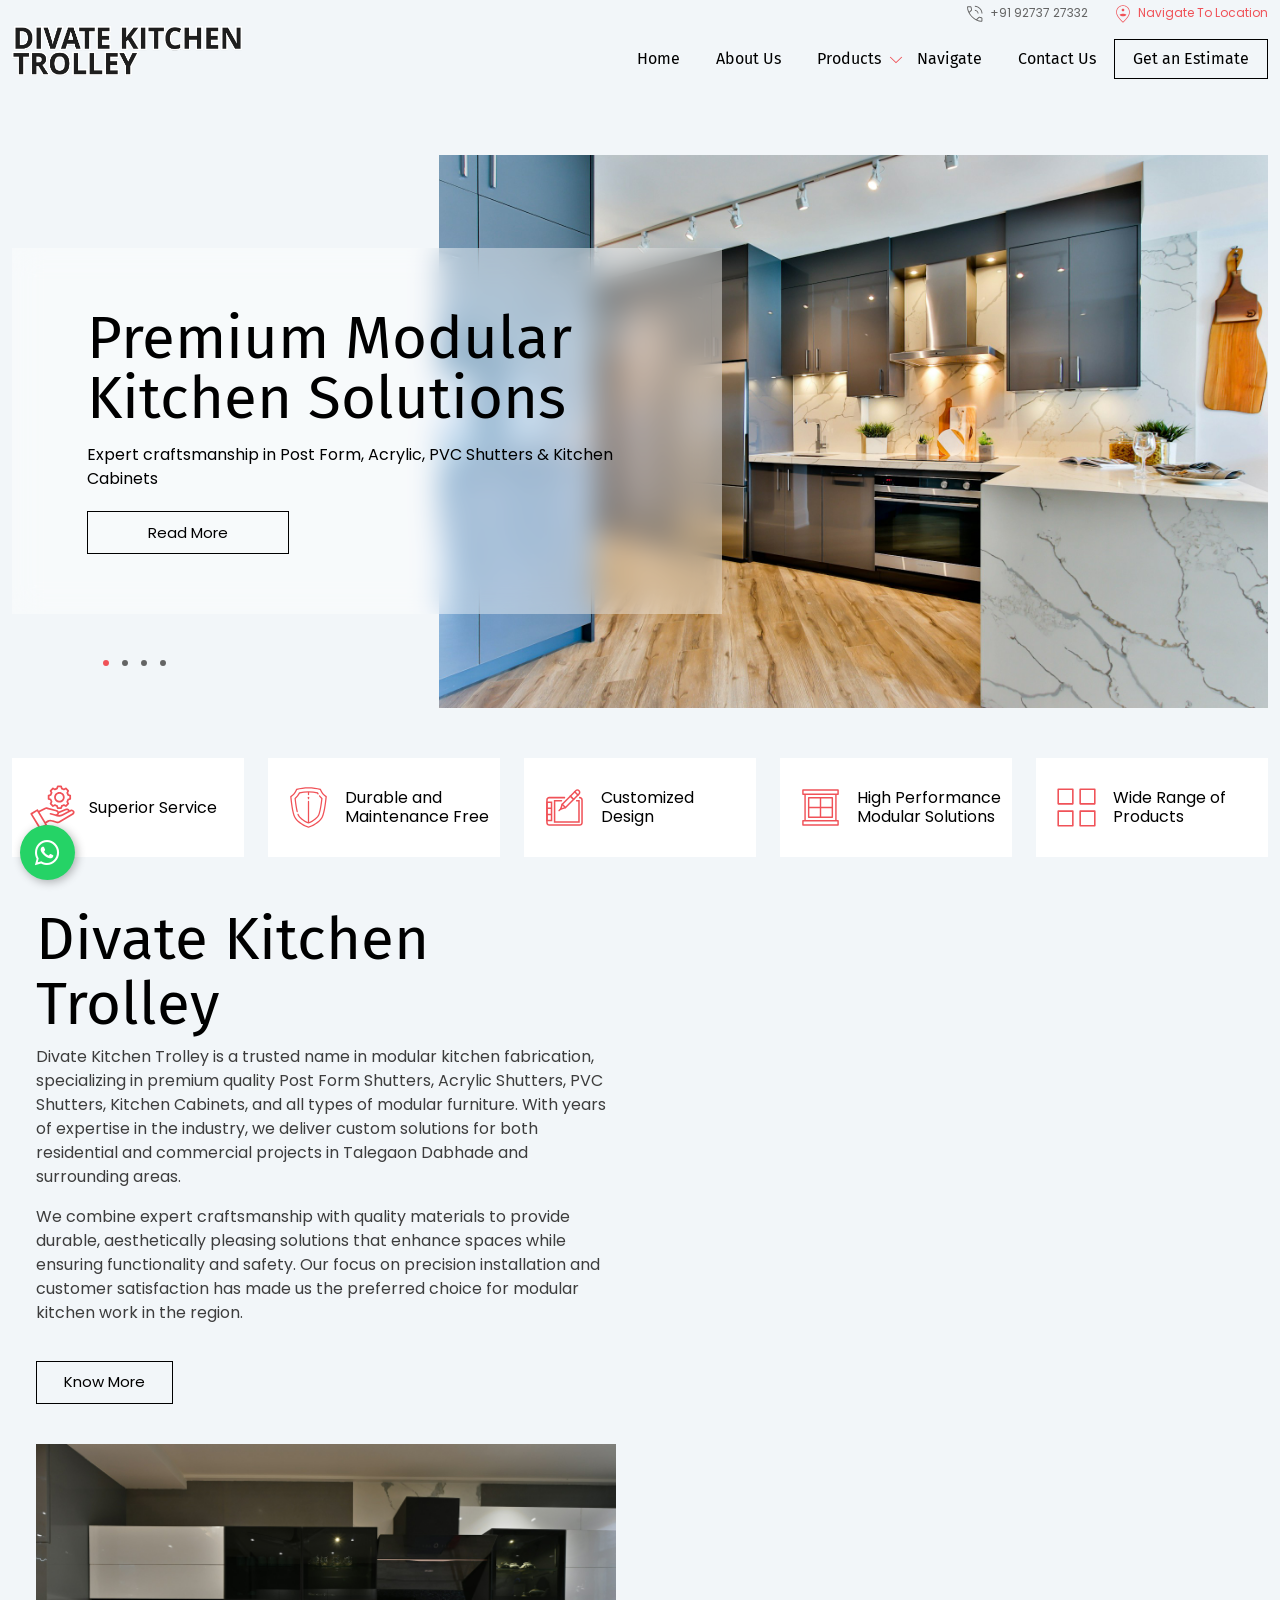
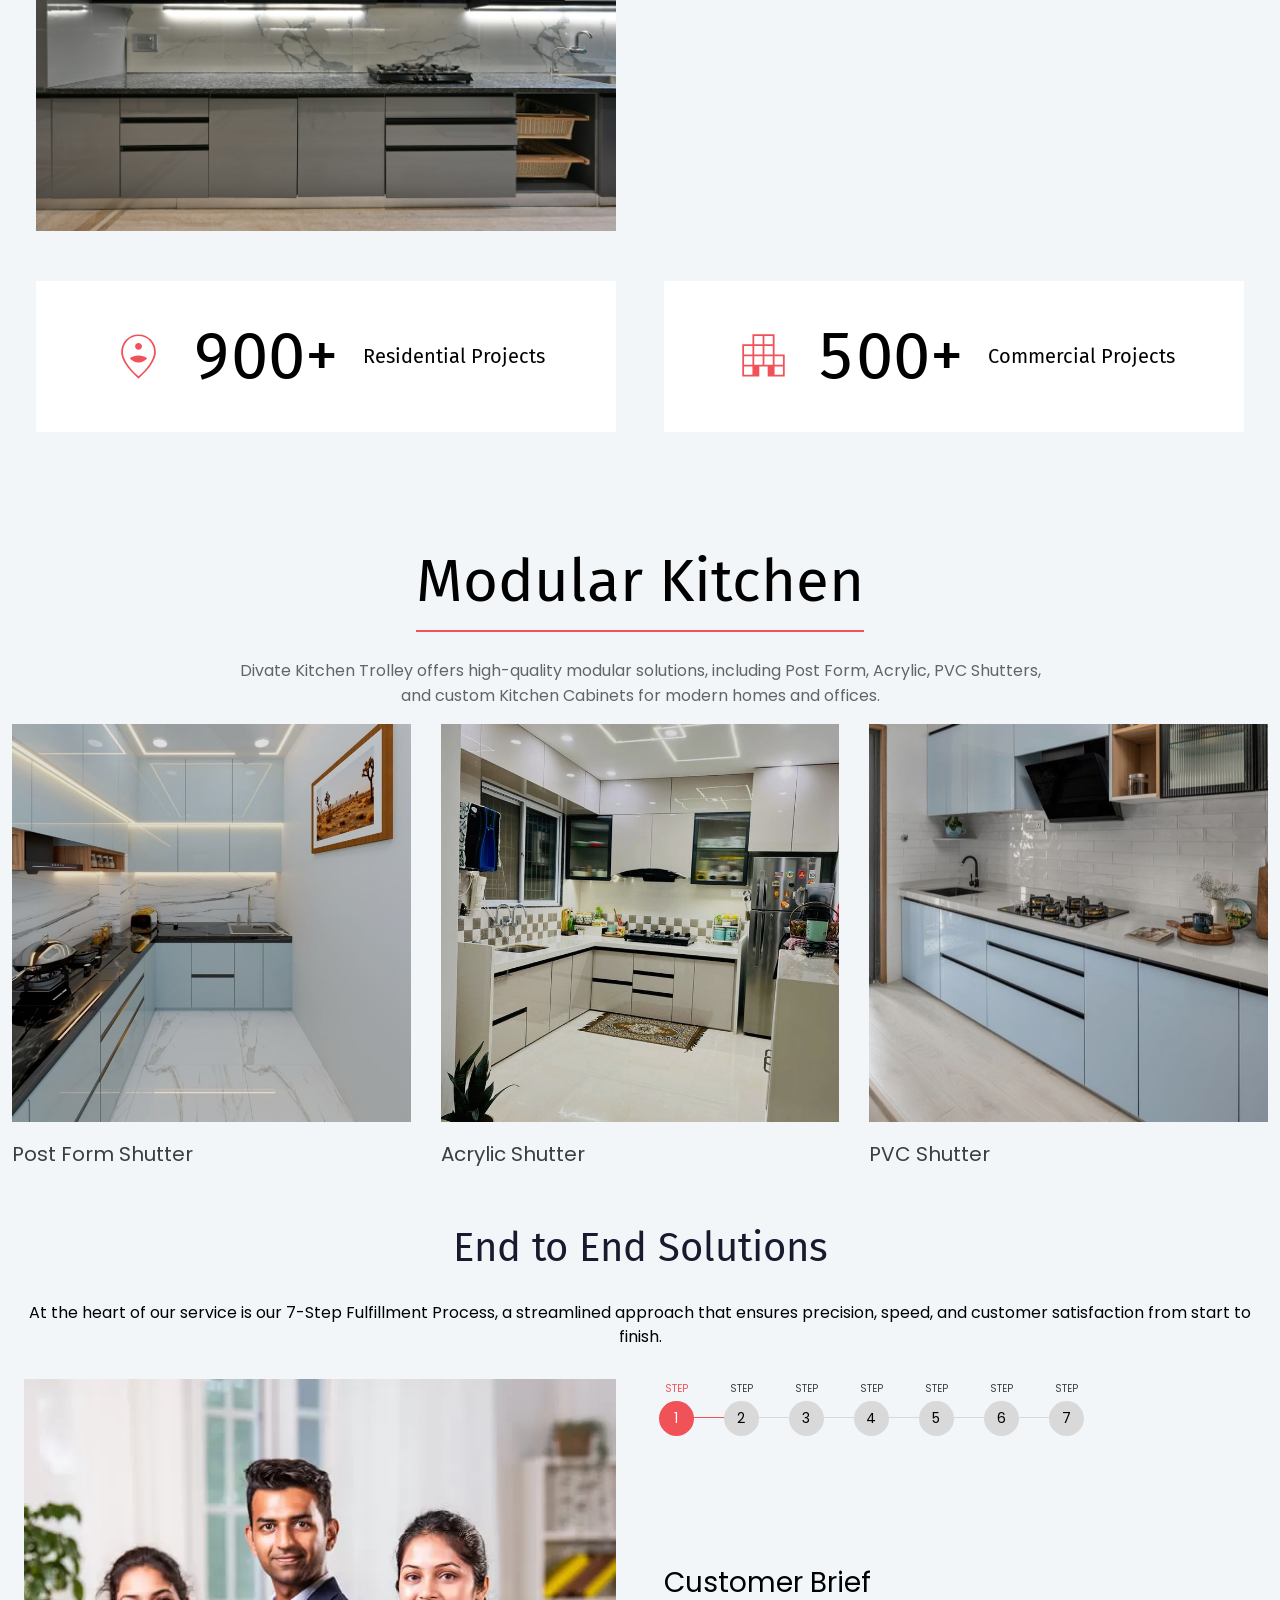
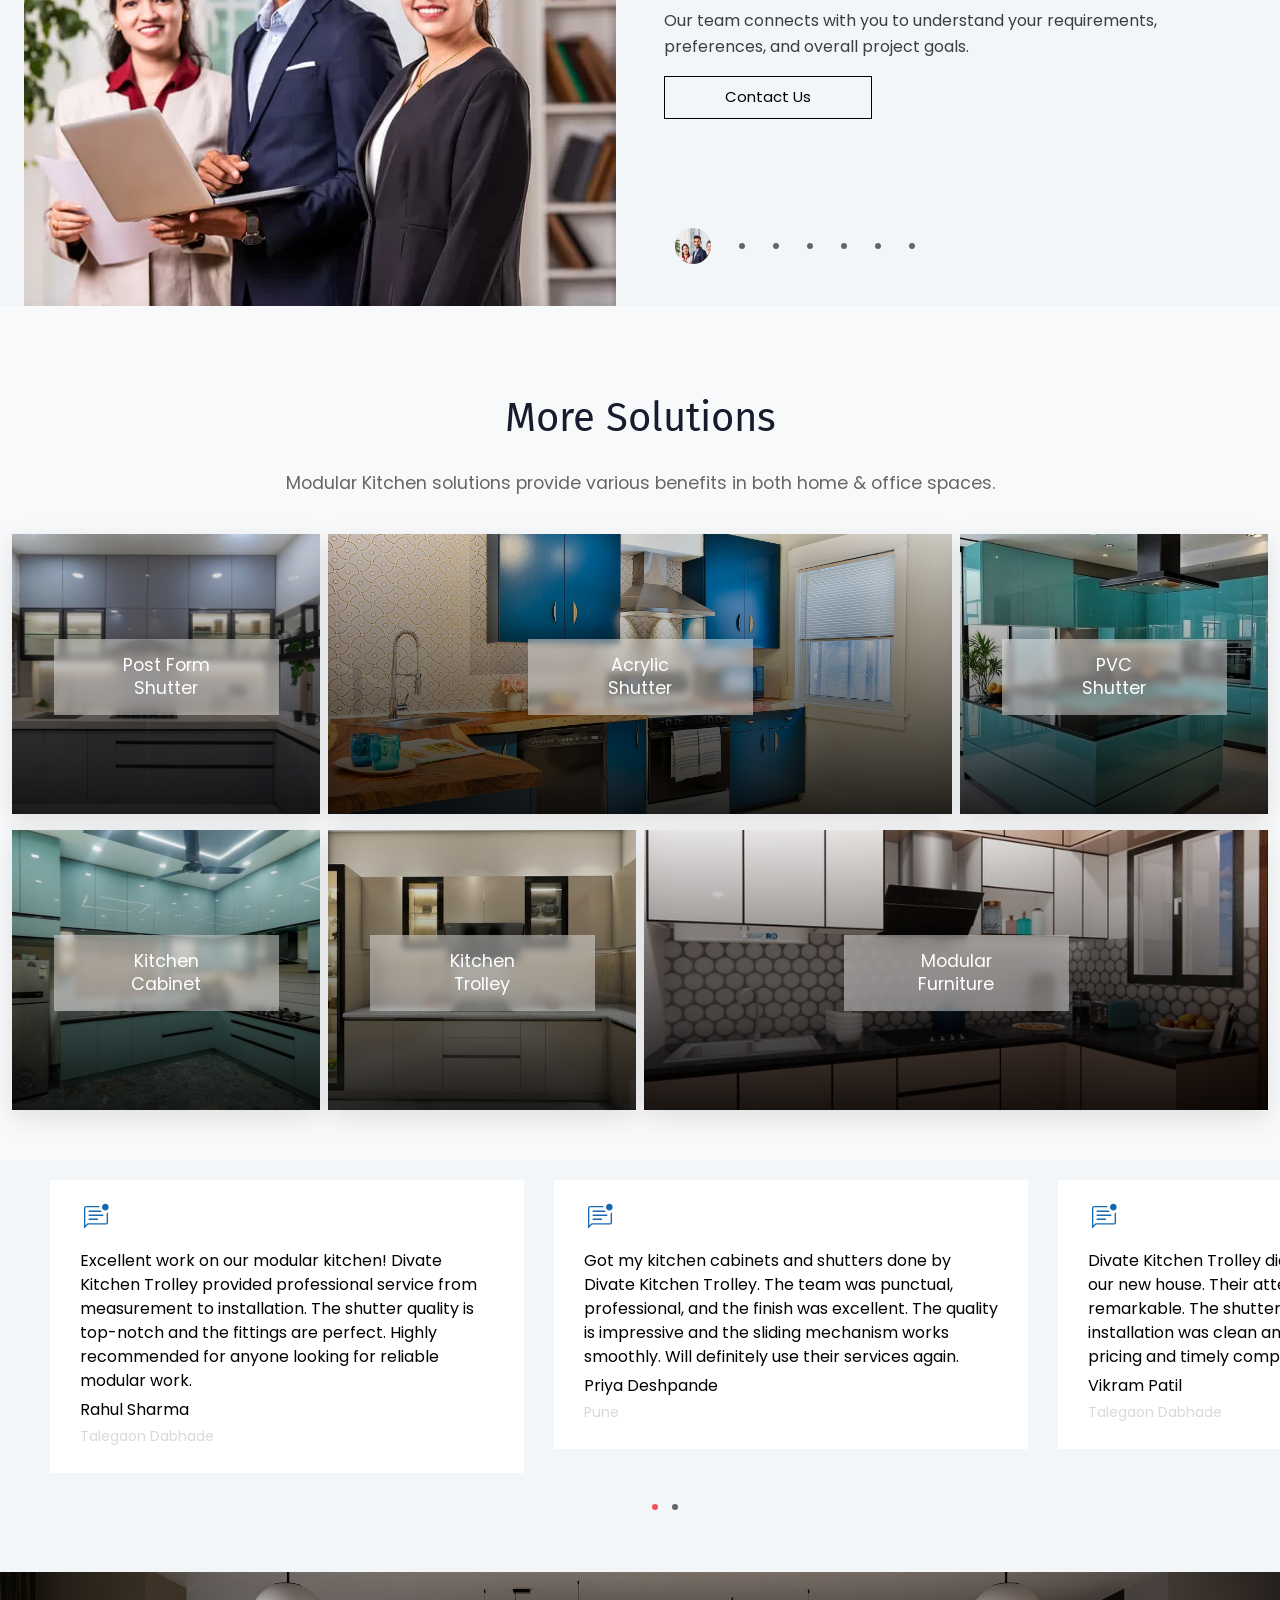
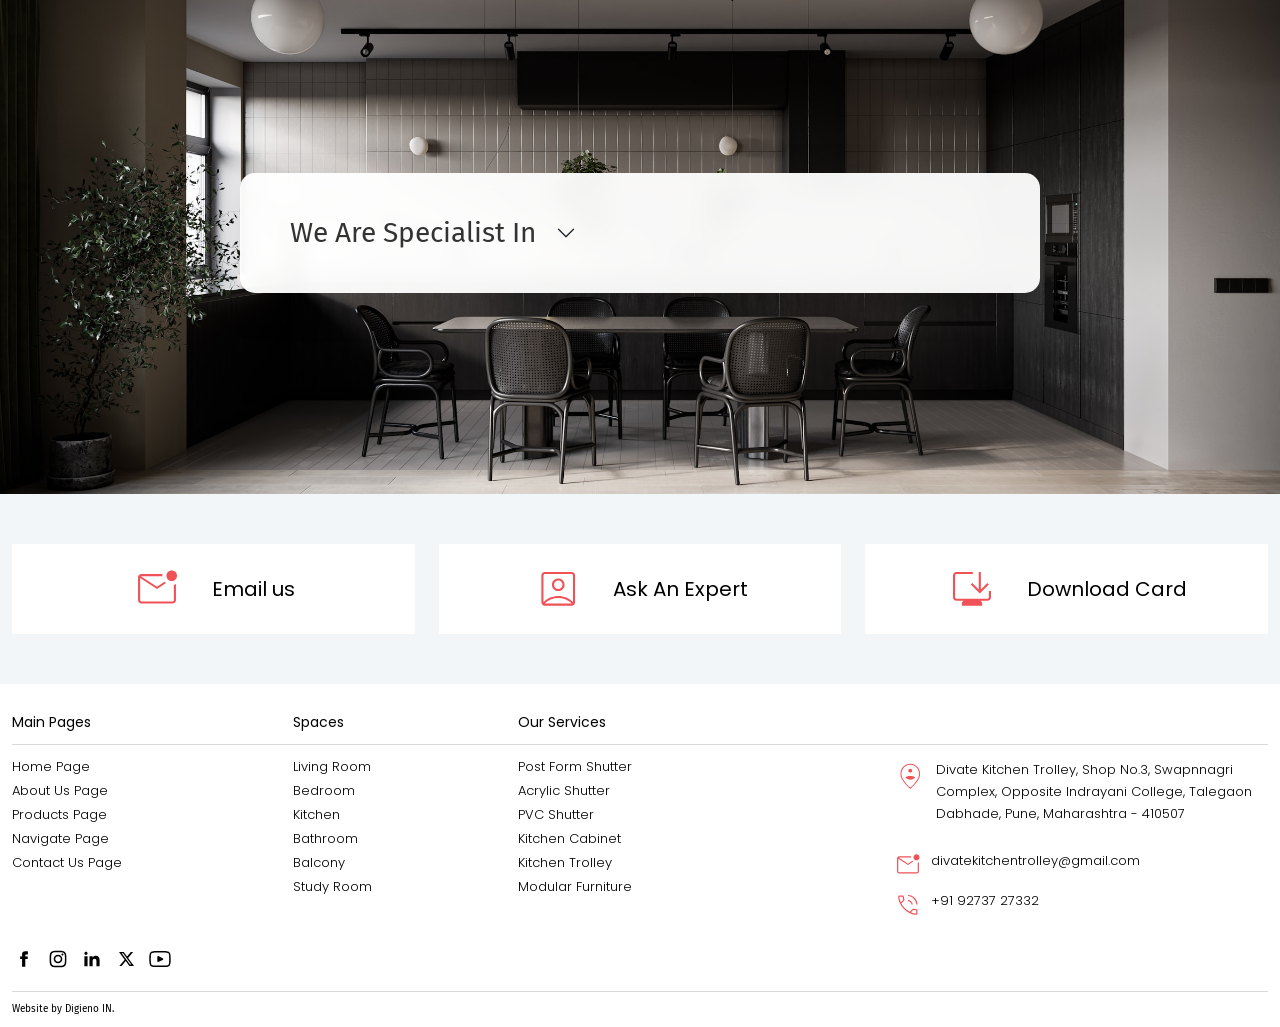
==== commit 01268ed4: "more solutions image replaced" ====
--- a/index.html
+++ b/index.html
@@ -1025,109 +1025,114 @@
 				</div>
 			</section>
 
-			<section class="ais-solutions-section" style="padding-top: 80px;">
-				<div class="container">
-					<div class="ais-solutions-heading text-center">
-						<h2>More Solutions</h2>
-						<p>Modular Kitchen solutions provide various benefits in both home & office spaces.</p>
-					</div>
-					<div class="row gx-2">
-
-						<div class="col-md-3">
-							<div class="ais-solutions-box zoom-hover">
-								<a href="#">
-									<picture>
-										<source srcset="images/thumbnail1_1747220233.webp" type="image/webp">
-										<source srcset="images/thumbnail1_1747220233.jpg" type="image/jpg">
-										<img loading="lazy" src="images/thumbnail1_1747220233.jpg" width="100%"
-											height="100%" alt="Anti-Pollution Solutions">
-									</picture>
-									<div class="ais-solutions-text">
-										<h3>PVC Window Solutions</h3>
-									</div>
-								</a>
-							</div>
-						</div>
-						<div class="col-md-6">
-							<div class="ais-solutions-box zoom-hover">
-								<a href="#">
-									<picture>
-										<source srcset="images/thumbnail2_1747822133.webp" type="image/webp">
-										<source srcset="images/thumbnail2_1747822133.jpg" type="image/jpg">
-										<img loading="lazy" src="images/thumbnail2_1747822133.jpg" width="100%"
-											height="100%" alt="Acoustic">
-									</picture>
-									<div class="ais-solutions-text">
-										<h3>Fixed Windows</h3>
-									</div>
-								</a>
-							</div>
-						</div>
-						<div class="col-md-3">
-							<div class="ais-solutions-box zoom-hover">
-								<a href="#">
-									<picture>
-										<source srcset="images/thumbnail3_1747320254.webp" type="image/webp">
-										<source srcset="images/thumbnail3_1747320254.png" type="image/jpg">
-										<img loading="lazy" src="images/thumbnail3_1747320254.png" width="100%"
-											height="100%" alt="Privacy Solutions">
-									</picture>
-									<div class="ais-solutions-text">
-										<h3>Privacy<br> Solutions</h3>
-									</div>
-							</div>
-							</a>
-						</div>
-					</div>
-					<div class="row gx-2">
-						<div class="col-md-3">
-							<div class="ais-solutions-box zoom-hover">
-								<a href="#">
-									<picture>
-										<source srcset="images/thumbnail4_1747318287.webp" type="image/webp">
-										<source srcset="images/thumbnail4_1747318287.png" type="image/jpg">
-										<img loading="lazy" src="images/thumbnail4_1747318287.png" width="100%"
-											height="100%" alt="Weather Proofing Solutions">
-									</picture>
-									<div class="ais-solutions-text">
-										<h3>Weather Proofing<br> Solutions</h3>
-									</div>
-								</a>
-							</div>
-						</div>
-						<div class="col-md-3">
-							<div class="ais-solutions-box zoom-hover">
-								<a href="#">
-									<picture>
-										<source srcset="images/thumbnail5_1747220233.webp" type="image/webp">
-										<source srcset="images/thumbnail5_1747220233.jpg" type="image/jpg">
-										<img loading="lazy" src="images/thumbnail5_1747220233.jpg" width="100%"
-											height="100%" alt="Security and Safety Solutions">
-									</picture>
-									<div class="ais-solutions-text">
-										<h3>Security and Safety<br> Solutions</h3>
-									</div>
-								</a>
-							</div>
-						</div>
-						<div class="col-md-6">
-							<div class="ais-solutions-box zoom-hover">
-								<a href="#">
-									<picture>
-										<source srcset="images/thumbnail6_1747320254.webp" type="image/webp">
-										<source srcset="images/thumbnail6_1747320254.png" type="image/jpg">
-										<img loading="lazy" src="images/thumbnail6_1747320254.png" width="100%"
-											height="100%" alt="Energy Efficient Solutions">
-									</picture>
-									<div class="ais-solutions-text">
-										<h3>Thermal Insulation<br> Solutions</h3>
-									</div>
-								</a>
-							</div>
-						</div>
-					</div>
-				</div>
-			</section>
+	
+<style>
+    
+</style>
+
+<section class="ais-solutions-section" style="padding-top: 80px;">
+    <div class="container">
+        <div class="ais-solutions-heading text-center">
+            <h2>More Solutions</h2>
+            <p>Modular Kitchen solutions provide various benefits in both home & office spaces.</p>
+        </div>
+        <div class="row gx-2">
+
+            <div class="col-md-3">
+                <div class="ais-solutions-box zoom-hover">
+                    <a href="#">
+                        <picture>
+                            <source srcset="images/more-solution-1.jpg" type="image/webp">
+                            <source srcset="images/more-solution-1.jpg" type="image/jpg">
+                            <img loading="lazy" src="images/more-solution-1.jpg" width="100%"
+                                height="100%" alt="Post Form Shutter Solutions">
+                        </picture>
+                        <div class="ais-solutions-text">
+                            <h3>Post Form<br> Shutter</h3>
+                        </div>
+                    </a>
+                </div>
+            </div>
+            <div class="col-md-6">
+                <div class="ais-solutions-box zoom-hover">
+                    <a href="#">
+                        <picture>
+                            <source srcset="images/more-solution-2.jpg" type="image/webp">
+                            <source srcset="images/more-solution-2.jpg" type="image/jpg">
+                            <img loading="lazy" src="images/more-solution-2.jpg" width="100%"
+                                height="100%" alt="Acrylic Shutter Solutions">
+                        </picture>
+                        <div class="ais-solutions-text">
+                            <h3>Acrylic<br> Shutter</h3>
+                        </div>
+                    </a>
+                </div>
+            </div>
+            <div class="col-md-3">
+                <div class="ais-solutions-box zoom-hover">
+                    <a href="#">
+                        <picture>
+                            <source srcset="images/more-solution-3.jpg" type="image/webp">
+                            <source srcset="images/more-solution-3.jpg" type="image/jpg">
+                            <img loading="lazy" src="images/more-solution-3.jpg" width="100%"
+                                height="100%" alt="PVC Shutter Solutions">
+                        </picture>
+                        <div class="ais-solutions-text">
+                            <h3>PVC<br> Shutter</h3>
+                        </div>
+                    </a>
+                </div>
+            </div>
+        </div>
+        <div class="row gx-2">
+            <div class="col-md-3">
+                <div class="ais-solutions-box zoom-hover">
+                    <a href="#">
+                        <picture>
+                            <source srcset="images/more-solution-4.jpg" type="image/webp">
+                            <source srcset="images/more-solution-4.jpg" type="image/jpg">
+                            <img loading="lazy" src="images/more-solution-4.jpg" width="100%"
+                                height="100%" alt="Kitchen Cabinet Solutions">
+                        </picture>
+                        <div class="ais-solutions-text">
+                            <h3>Kitchen<br> Cabinet</h3>
+                        </div>
+                    </a>
+                </div>
+            </div>
+            <div class="col-md-3">
+                <div class="ais-solutions-box zoom-hover">
+                    <a href="#">
+                        <picture>
+                            <source srcset="images/more-solution-5.jpg" type="image/webp">
+                            <source srcset="images/more-solution-5.jpg" type="image/jpg">
+                            <img loading="lazy" src="images/more-solution-5.jpg" width="100%"
+                                height="100%" alt="Kitchen Trolley Solutions">
+                        </picture>
+                        <div class="ais-solutions-text">
+                            <h3>Kitchen<br> Trolley</h3>
+                        </div>
+                    </a>
+                </div>
+            </div>
+            <div class="col-md-6">
+                <div class="ais-solutions-box zoom-hover">
+                    <a href="#">
+                        <picture>
+                            <source srcset="images/more-solution-6.jpg" type="image/webp">
+                            <source srcset="images/more-solution-6.jpg" type="image/jpg">
+                            <img loading="lazy" src="images/more-solution-6.jpg" width="100%"
+                                height="100%" alt="Modular Furniture Solutions">
+                        </picture>
+                        <div class="ais-solutions-text">
+                            <h3>Modular<br> Furniture</h3>
+                        </div>
+                    </a>
+                </div>
+            </div>
+        </div>
+    </div>
+</section>
 
 			<section class="testimonials-section">
 
@@ -1221,7 +1226,7 @@
 										<button class="accordion-button collapsed h2-tag" type="button"
 											data-bs-toggle="collapse" data-bs-target="#collapse-111"
 											aria-expanded="false" aria-controls="collapse-111"
-											style="background: transparent; font-size: 24px; font-weight: bold; color: #333; padding: 15px 20px;">
+											style="background: transparent; font-size: 24px; color: #333; padding: 15px 20px;">
 											We Are Specialist In
 										</button>
 									</h2>
--- a/css/combined.css
+++ b/css/combined.css
@@ -22175,4 +22175,102 @@
         .accordion-body ul {
             gap: 5px !important;
         }
+    }
+
+    .ais-solutions-section {
+        padding-top: 80px;
+        background: #f8f9fa;
+    }
+    .ais-solutions-heading h2 {
+        font-size: 2.5rem;
+        
+        color: #1a1a2e;
+        margin-bottom: 10px;
+    }
+    .ais-solutions-heading p {
+        font-size: 1.1rem;
+        color: #666;
+        margin-bottom: 30px;
+    }
+    .ais-solutions-box {
+        position: relative;
+        overflow: hidden;
+        box-shadow: 0 8px 25px rgba(0,0,0,0.1);
+        transition: all 0.3s ease;
+        cursor: pointer;
+        background: #fff;
+        height: 100%;
+        min-height: 280px;
+        border-radius: 0;
+    }
+   
+    .ais-solutions-box picture {
+        display: block;
+        width: 100%;
+        height: 280px;
+        overflow: hidden;
+    }
+    .ais-solutions-box picture img {
+        width: 100%;
+        height: 100%;
+        object-fit: cover;
+        transition: transform 0.5s ease;
+    }
+    .ais-solutions-box:hover picture img {
+        transform: scale(1.15);
+    }
+    .ais-solutions-box .ais-solutions-text {
+        position: absolute;
+        bottom: 0;
+        left: 0;
+        right: 0;
+        padding: 20px 15px 15px;
+        background: linear-gradient(0deg, rgba(0,0,0,0.85) 0%, rgba(0,0,0,0) 100%);
+        color: #fff;
+    }
+    .ais-solutions-box .ais-solutions-text h3 {
+        font-size: 1.1rem;
+        font-weight: 400;
+        margin: 0;
+        line-height: 1.3;
+    }
+    .row.gx-2 {
+        --bs-gutter-x: 0.5rem;
+        --bs-gutter-y: 0.5rem;
+    }
+    @media (max-width: 991px) {
+        .ais-solutions-box picture {
+            height: 220px;
+        }
+        .ais-solutions-box {
+            min-height: 220px;
+        }
+    }
+    @media (max-width: 768px) {
+        .ais-solutions-box picture {
+            height: 200px;
+        }
+        .ais-solutions-box {
+            min-height: 200px;
+        }
+        .ais-solutions-heading h2 {
+            font-size: 2rem;
+        }
+        .ais-solutions-box .ais-solutions-text h3 {
+            font-size: 0.95rem;
+        }
+    }
+    @media (max-width: 480px) {
+        .ais-solutions-box picture {
+            height: 180px;
+        }
+        .ais-solutions-box {
+            min-height: 180px;
+        }
+        .ais-solutions-heading h2 {
+            font-size: 1.6rem;
+        }
+        .ais-solutions-heading p {
+            font-size: 0.95rem;
+        }
     }
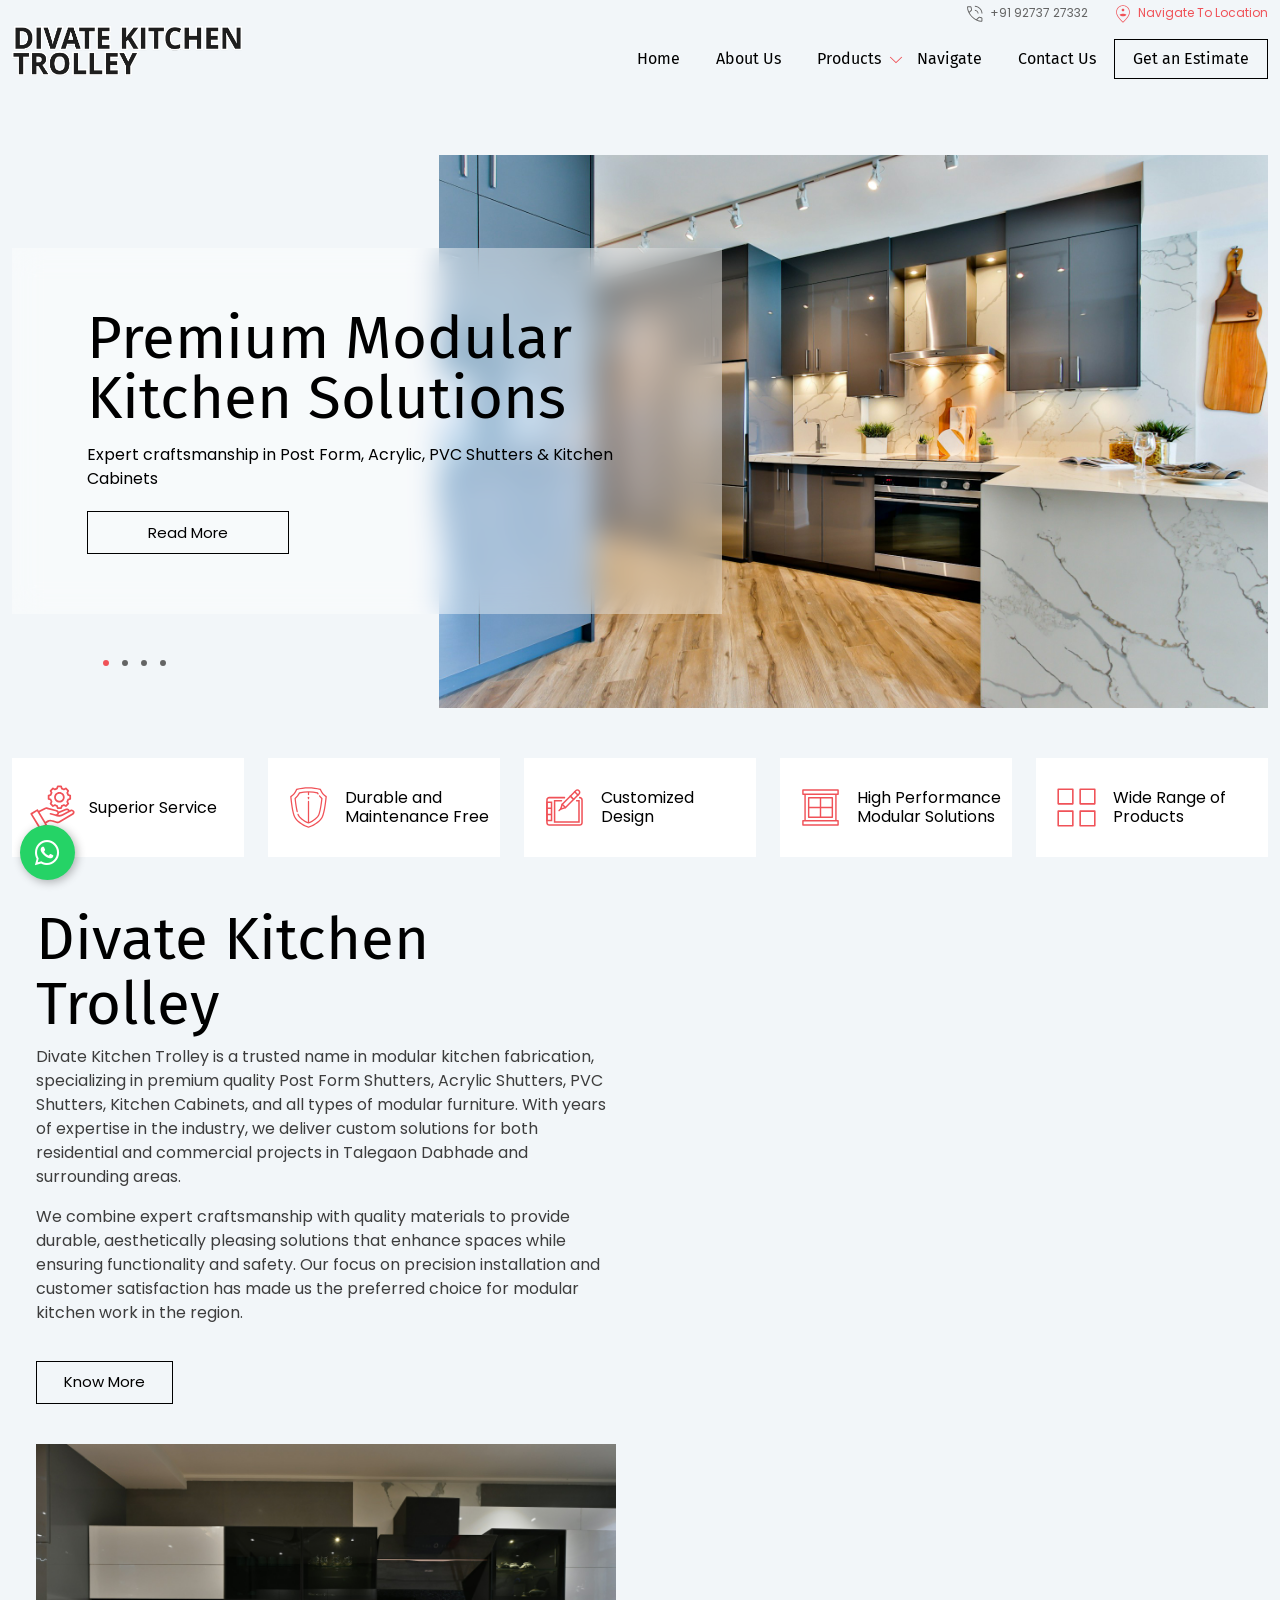
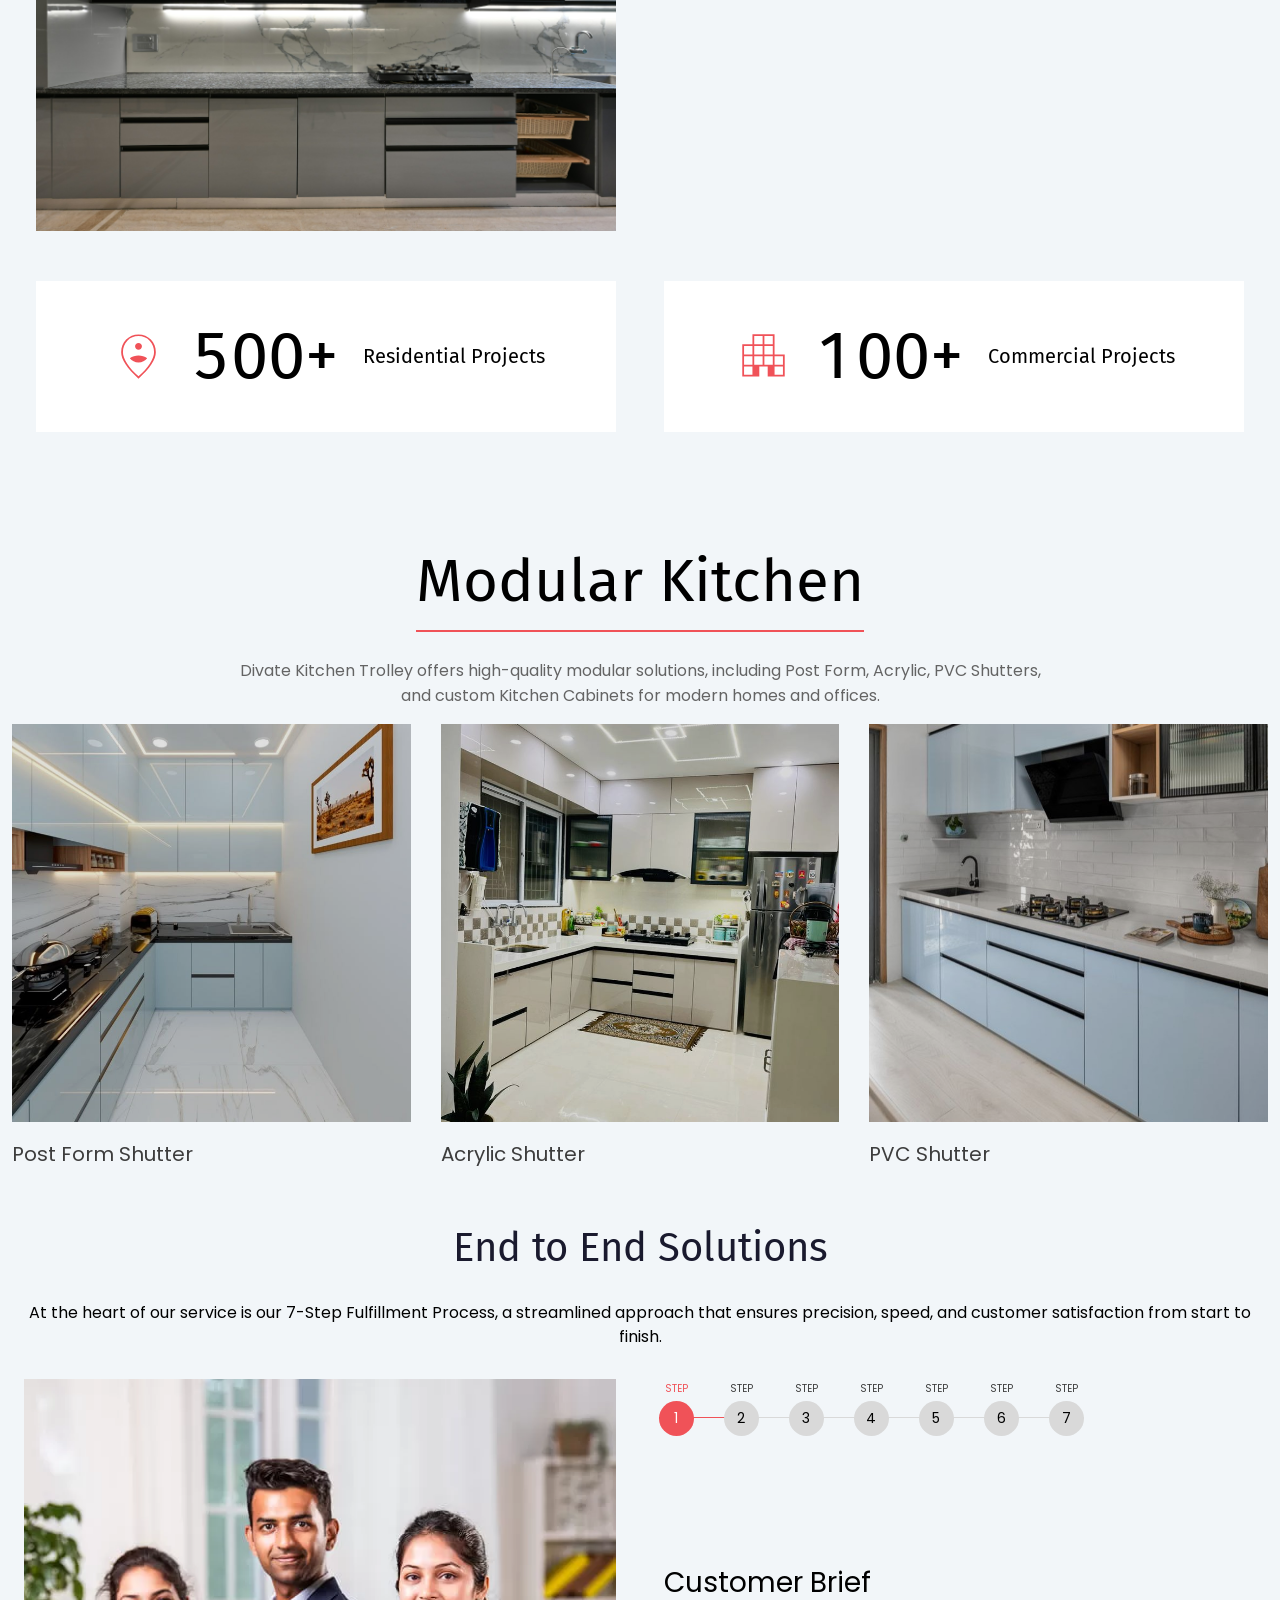
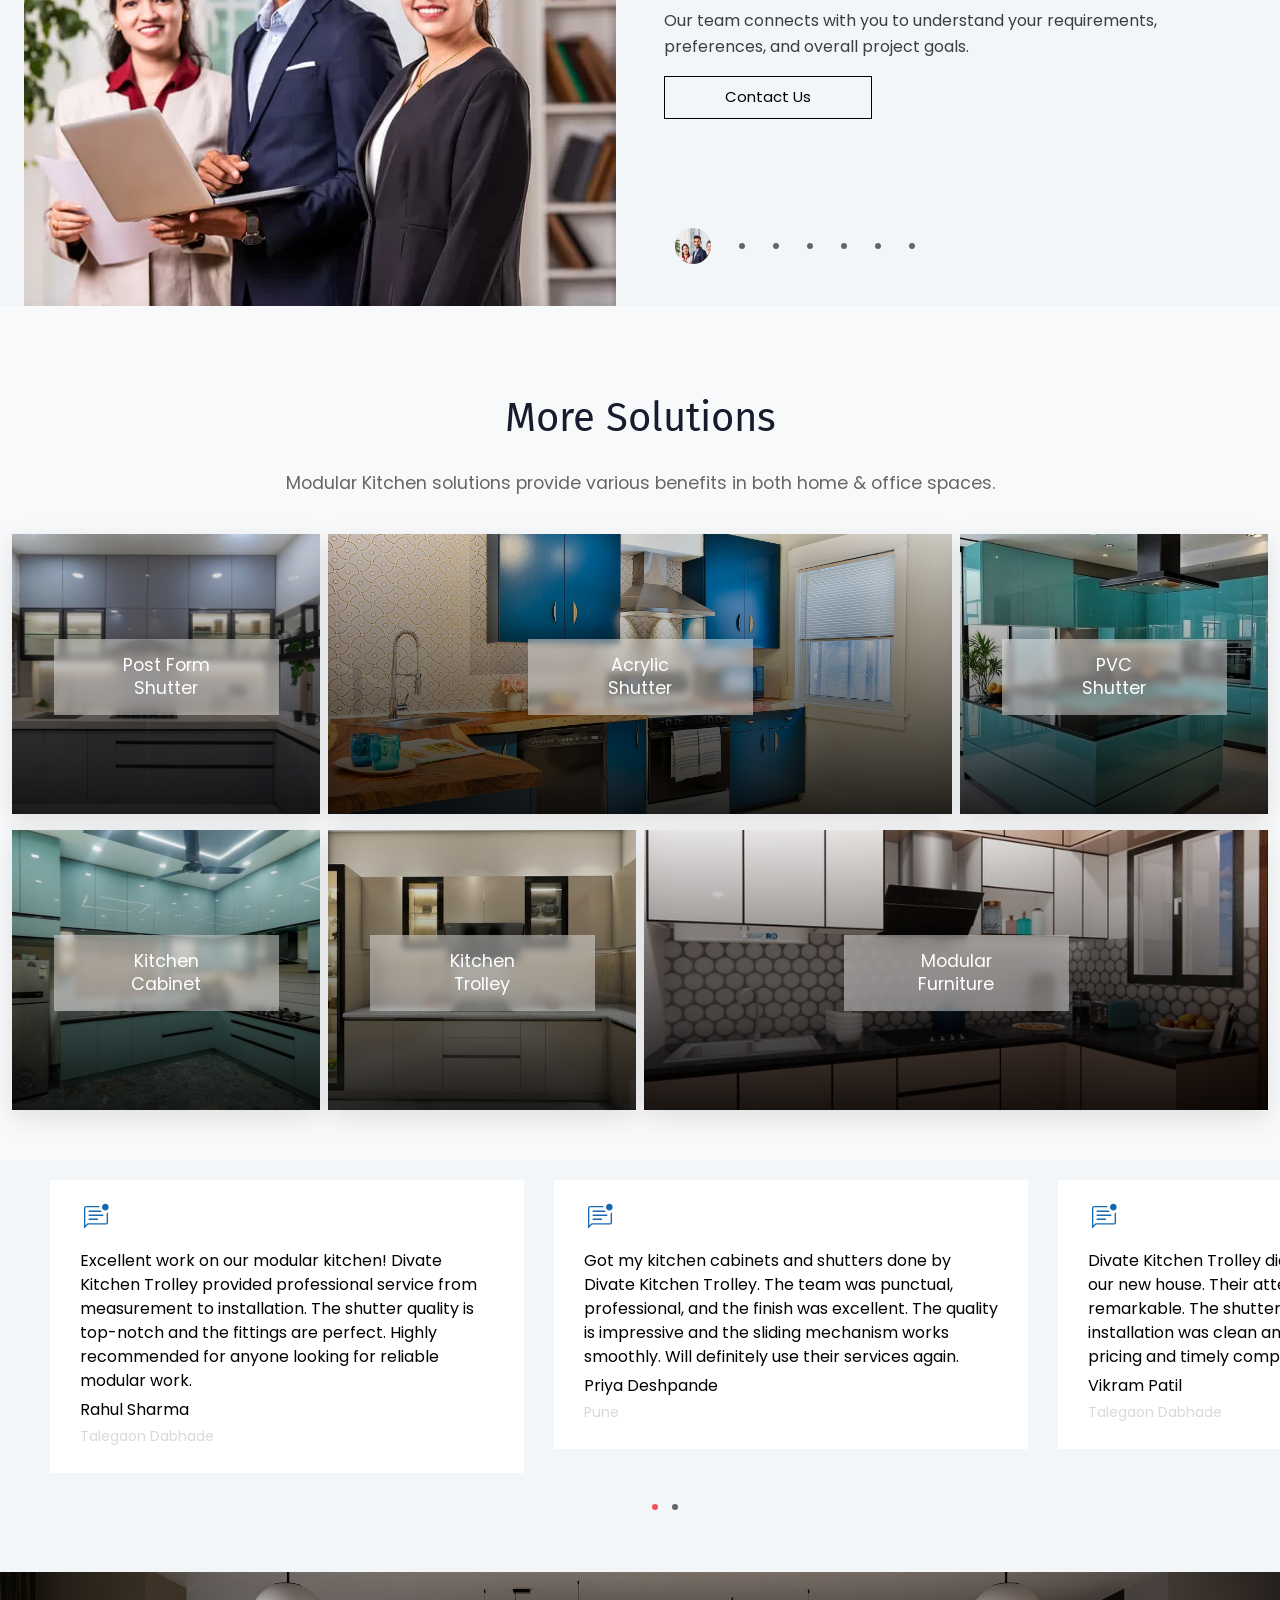
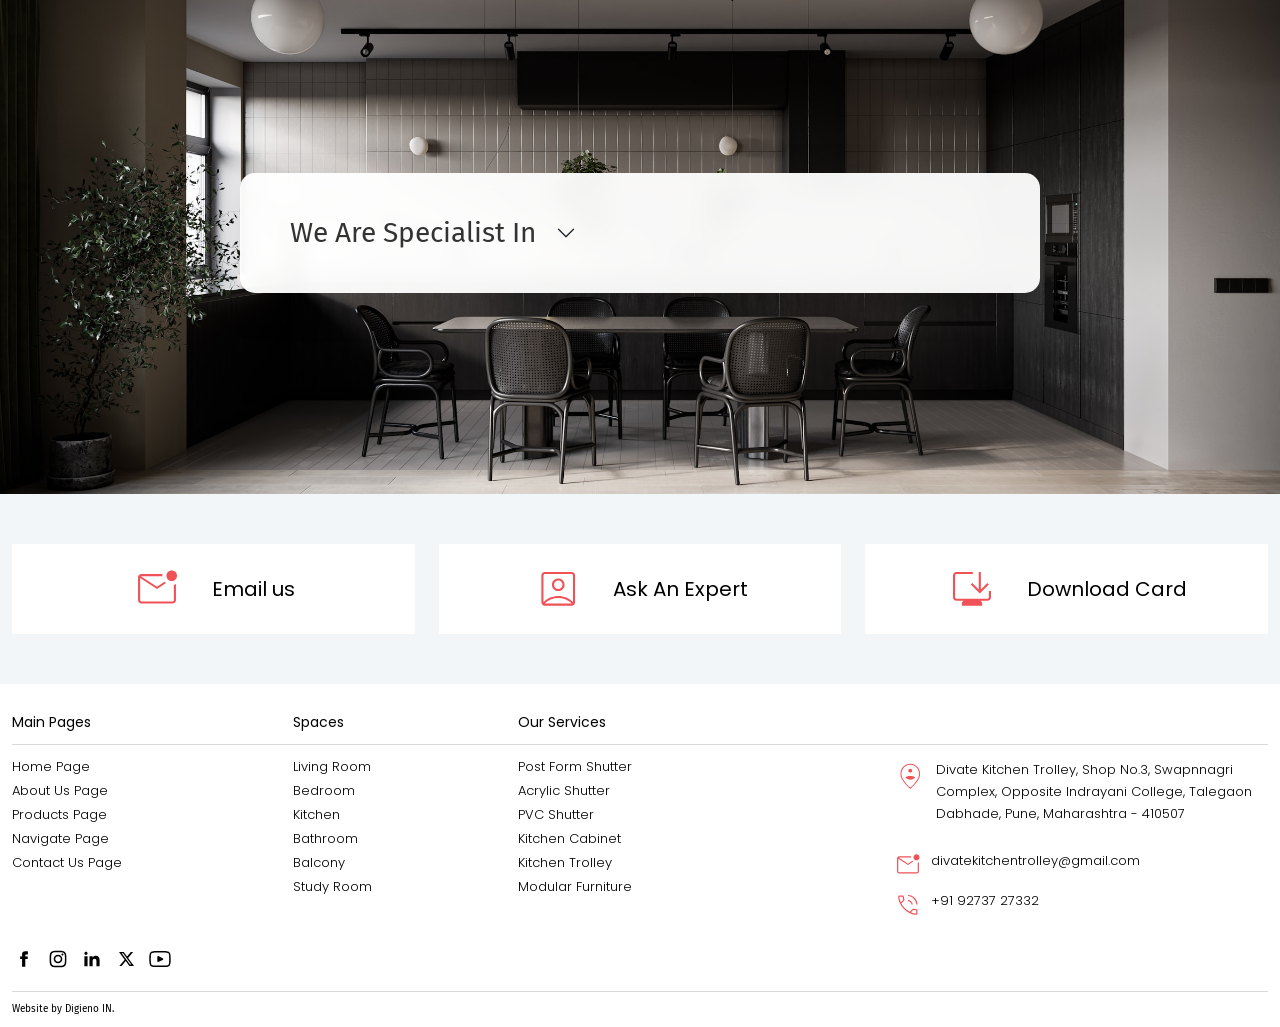
==== commit c12e92dd: "project complite number changed" ====
--- a/index.html
+++ b/index.html
@@ -562,7 +562,7 @@
 							<div class="counters-box">
 								<img loading="lazy" src="images/icon_1744809434.svg" width="61" height="61"
 									alt="Dealership">
-								<h3 class="counter" aria-label="600+">900+</h3>
+								<h3 class="counter" aria-label="600+">500+</h3>
 								<h4>
 									<h4>Residential Projects</h4>
 								</h4>
@@ -571,7 +571,7 @@
 						<div class="col-md-6 wow fadeInUp" data-wow-duration="200ms" data-wow-delay="700ms">
 							<div class="counters-box">
 								<img loading="lazy" src="images/icon_1744809424.svg" width="61" height="61" alt="City">
-								<h3 class="counter" aria-label="900+">500+</h3>
+								<h3 class="counter" aria-label="900+">100+</h3>
 								<h4>
 									<h4>Commercial Projects</h4>
 								</h4>
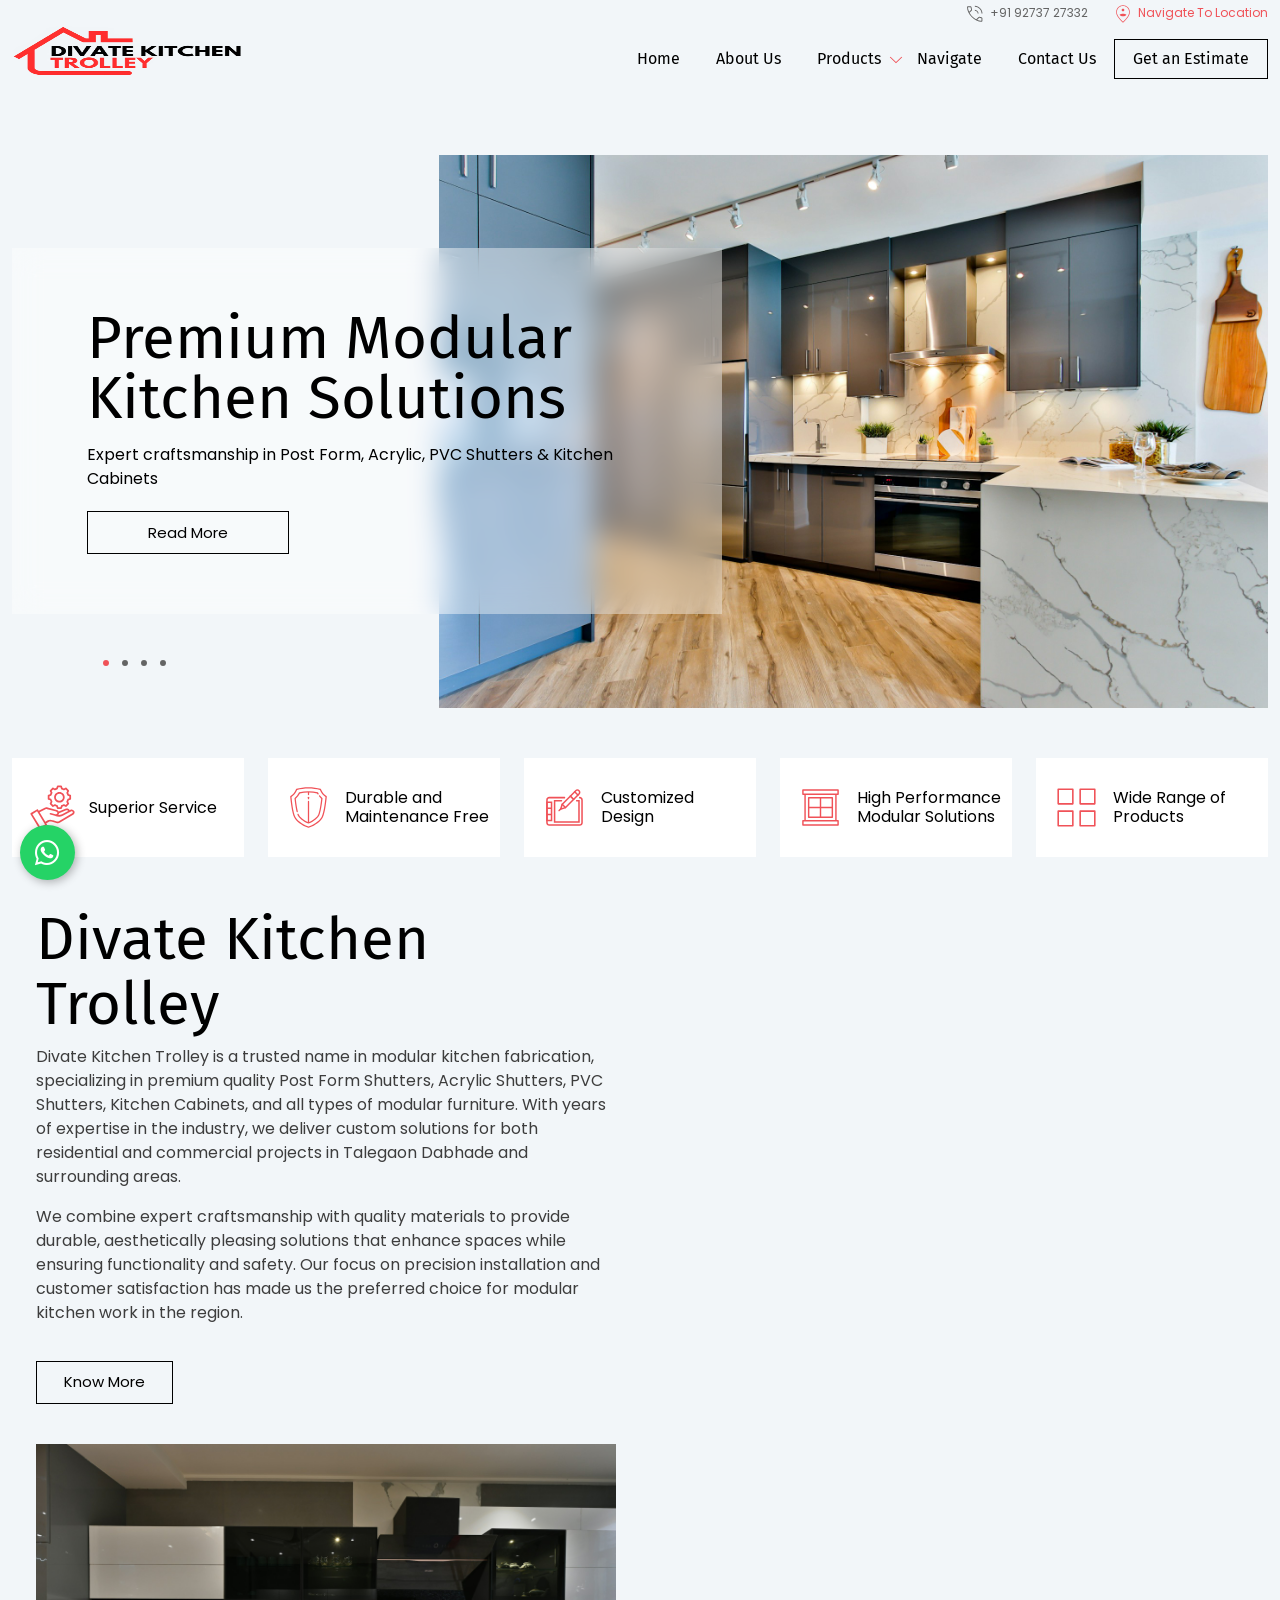
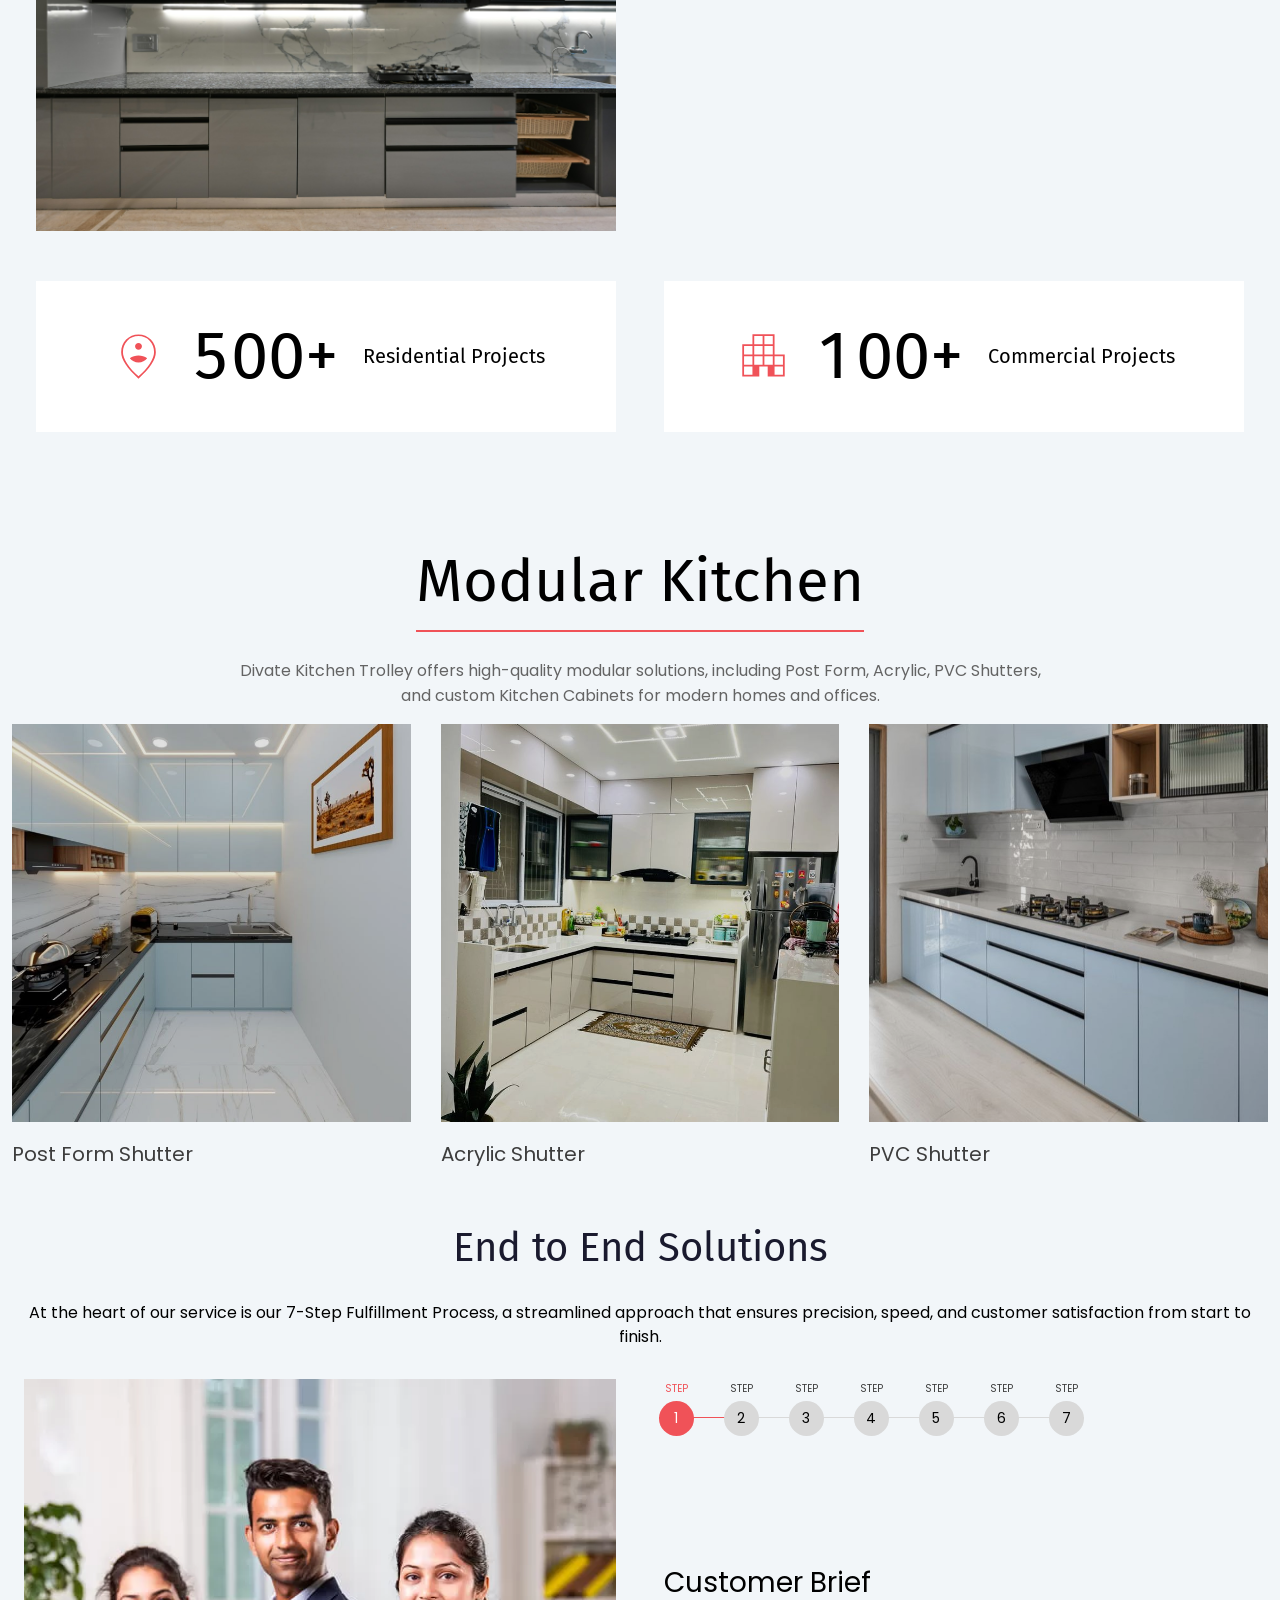
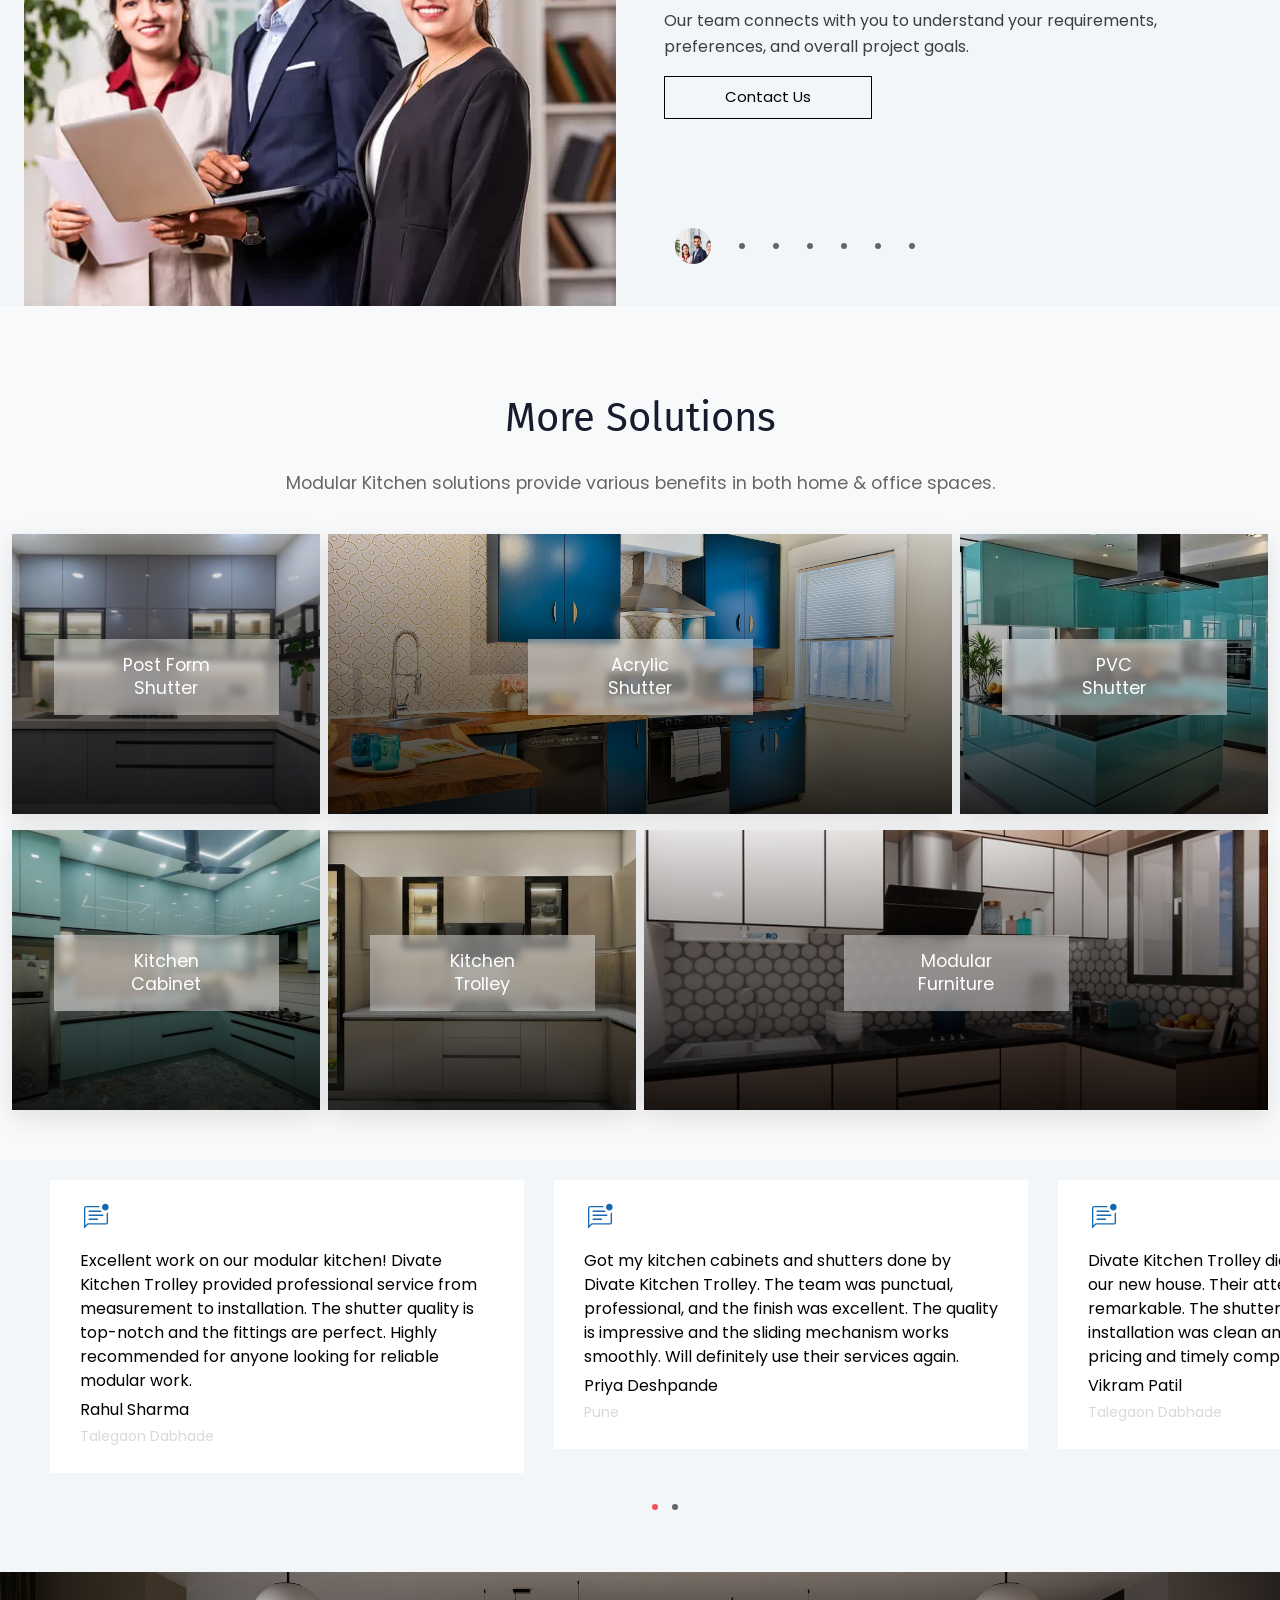
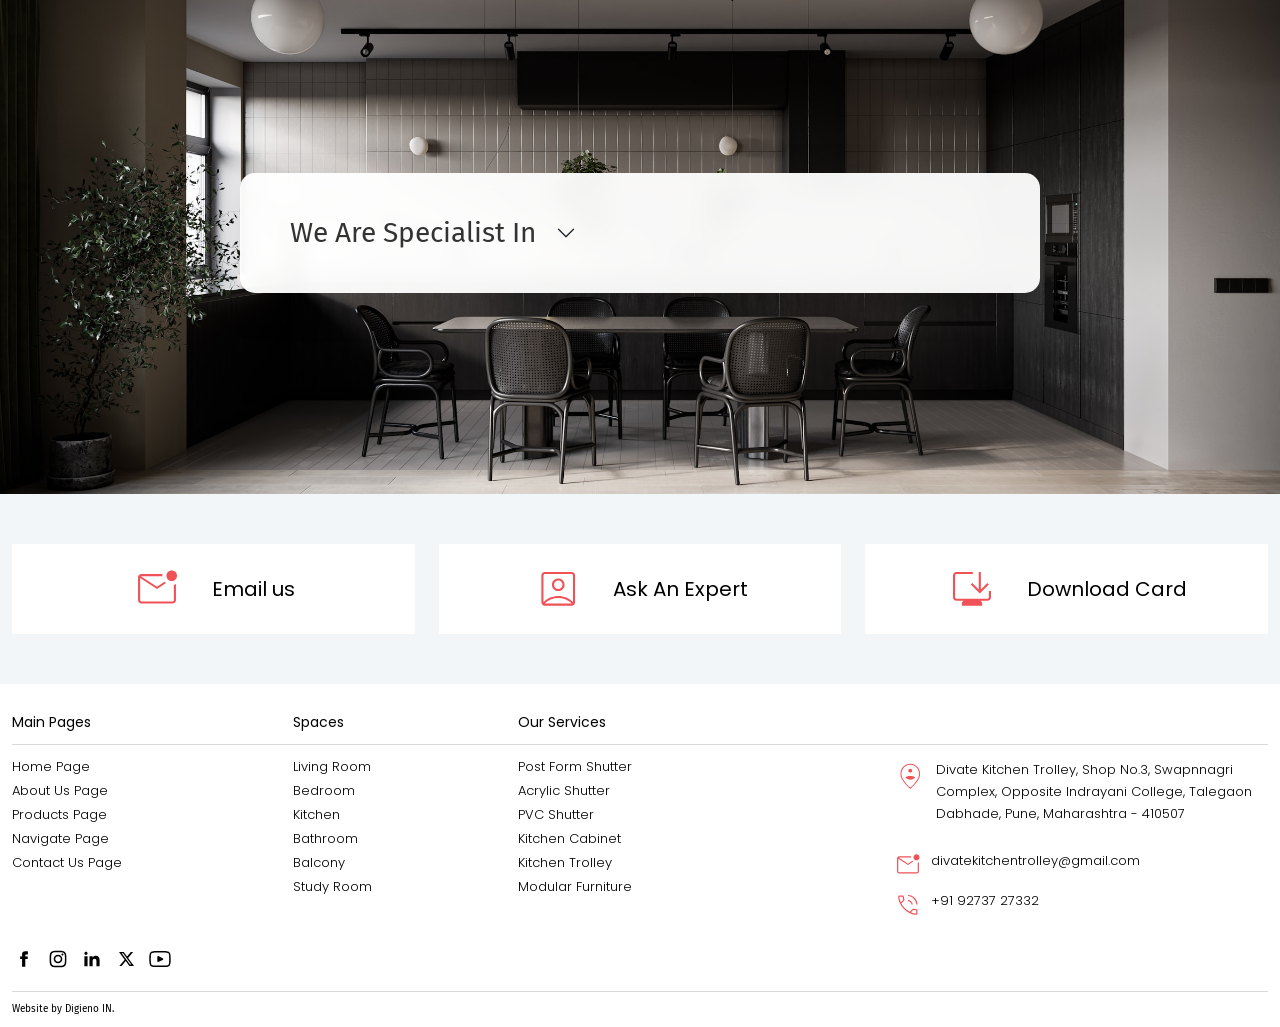
==== commit 1cf6ad7a: "favicon image added" ====
--- a/index.html
+++ b/index.html
@@ -44,7 +44,7 @@
 	<meta property="og:type" content="website">
 	<meta property="og:title" content="Divate Kitchen Trolley | Modular Kitchen Specialist in Talegaon Dabhade, Pune">
 	<meta property="og:url" content="https://www.divatekitchentrolley.in/">
-	<meta property="og:image" content="https://www.divatekitchentrolley.in/images/og-image.png" />
+	
 	<meta property="og:description"
 		content="Specialist in Post Form Shutters, Acrylic Shutters, PVC Shutters, Kitchen Cabinets & Modular Furniture.">
 	<meta property="og:image:width" content="1200" />
@@ -60,7 +60,7 @@
 	<meta property="twitter:title" content="Divate Kitchen Trolley | Modular Kitchen Specialist">
 	<meta property="twitter:description"
 		content="All types of Modular Kitchen Trolleys, Shutters, Cabinets & Furniture in Talegaon Dabhade. Specialist in Post Form, Acrylic, PVC Shutters.">
-	<meta property="twitter:image" content="https://www.divatekitchentrolley.in/images/og-image.png">
+	
 
 	<!-- Updated geo tags for Talegaon Dabhade, Pune, India -->
 	<meta name="geo.placename" content="Talegaon Dabhade, Pune, Maharashtra, India" />
